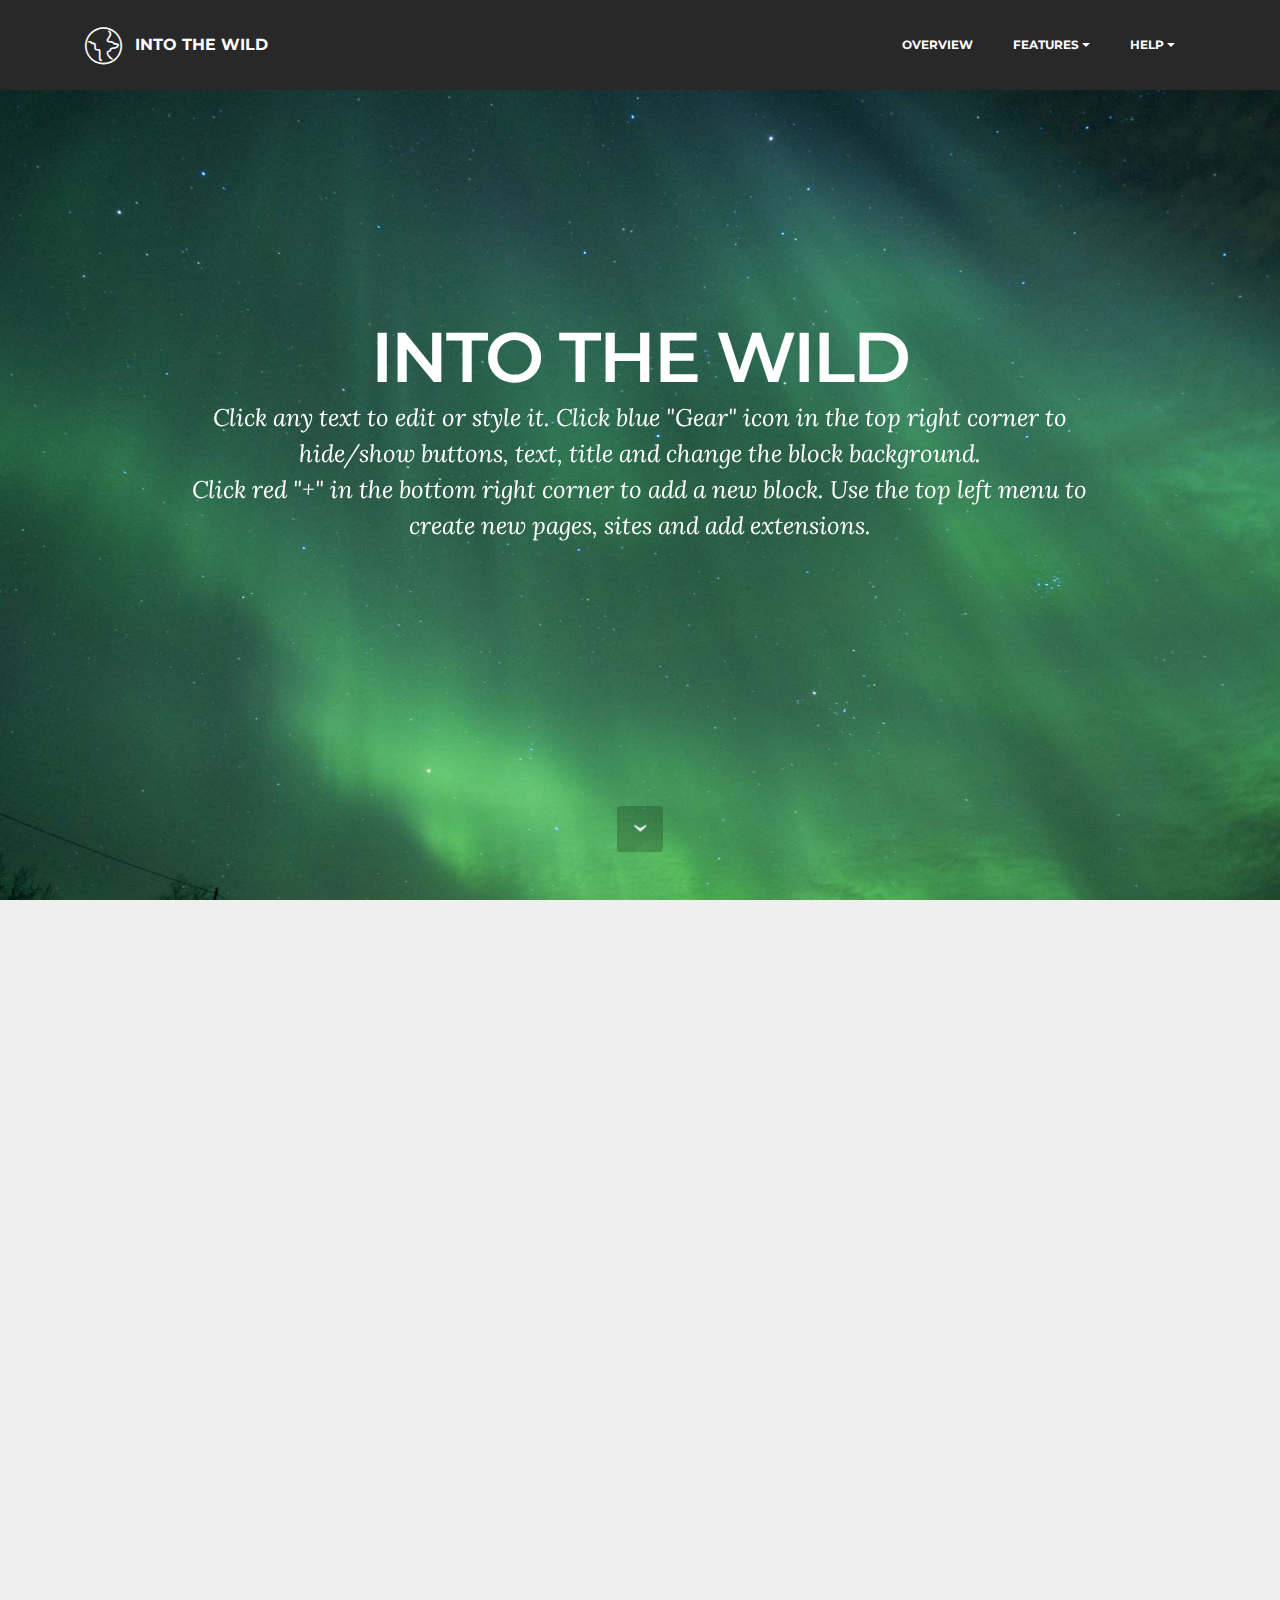
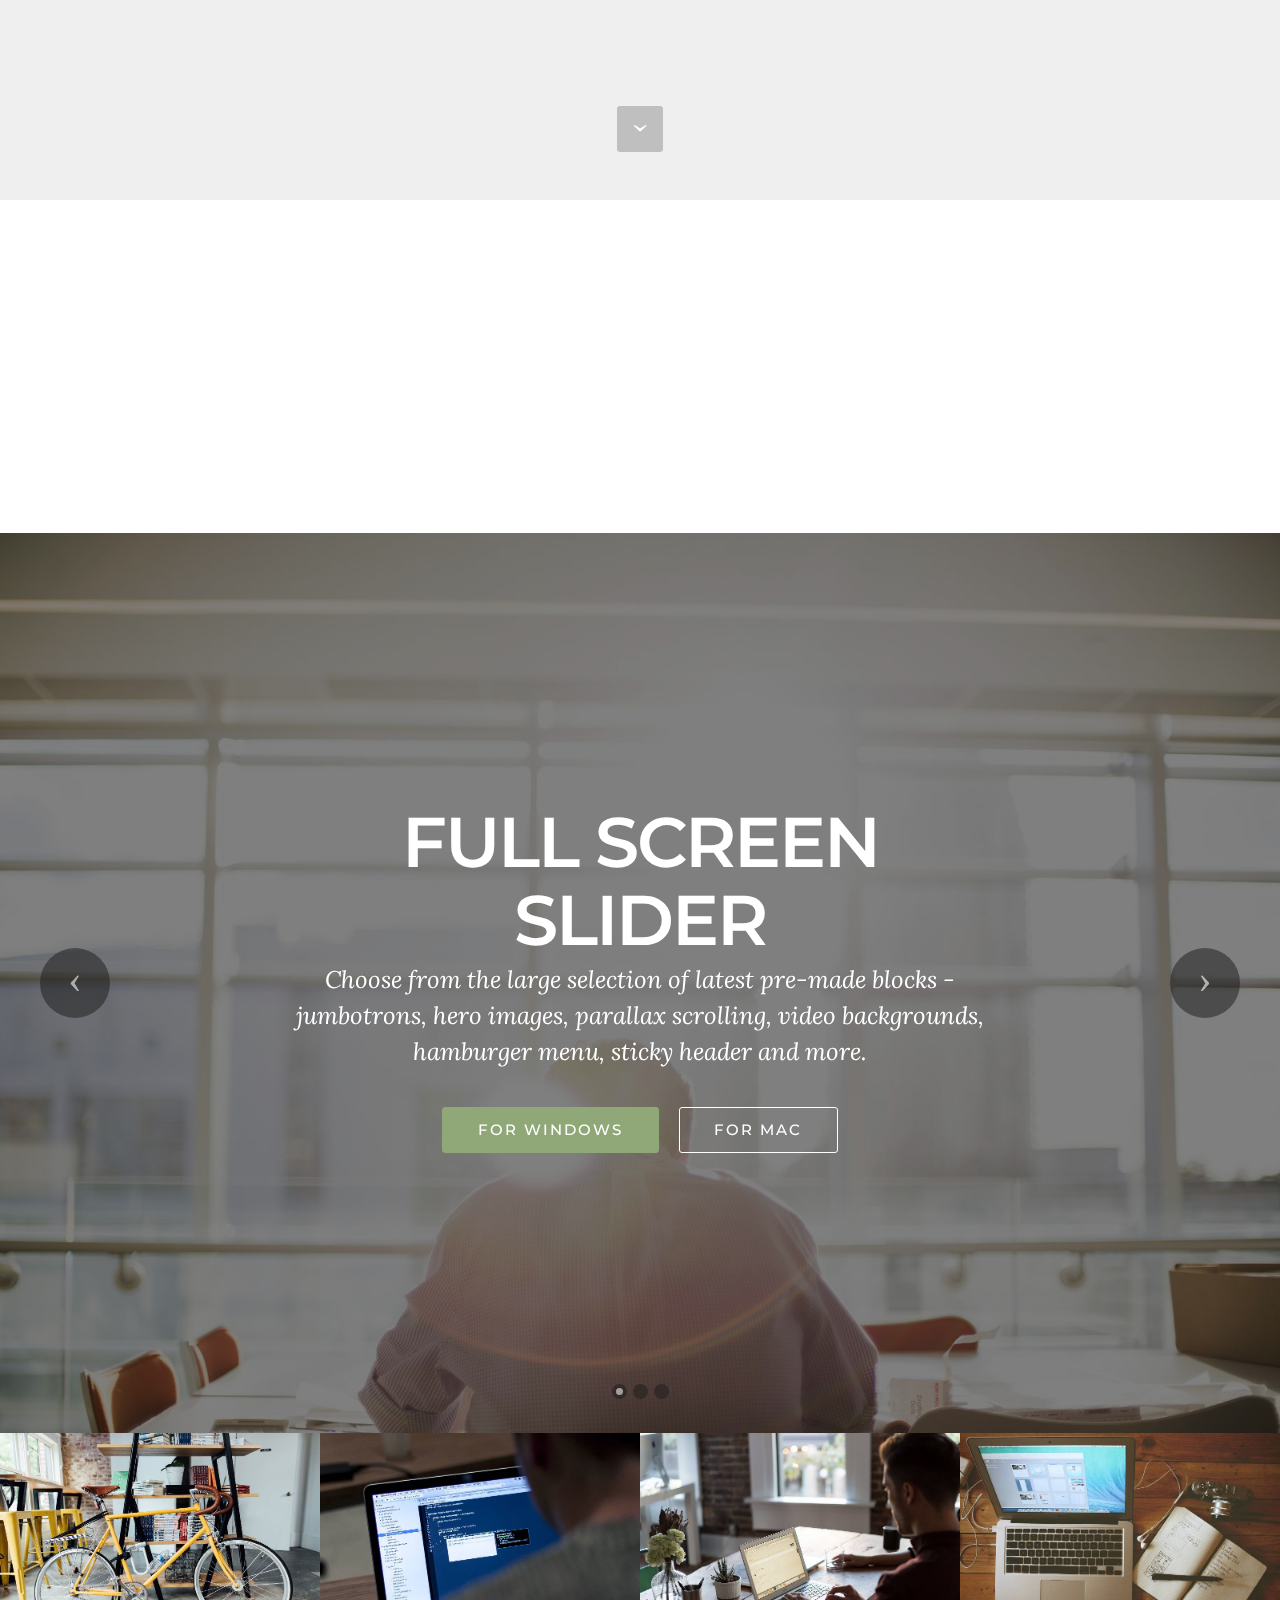
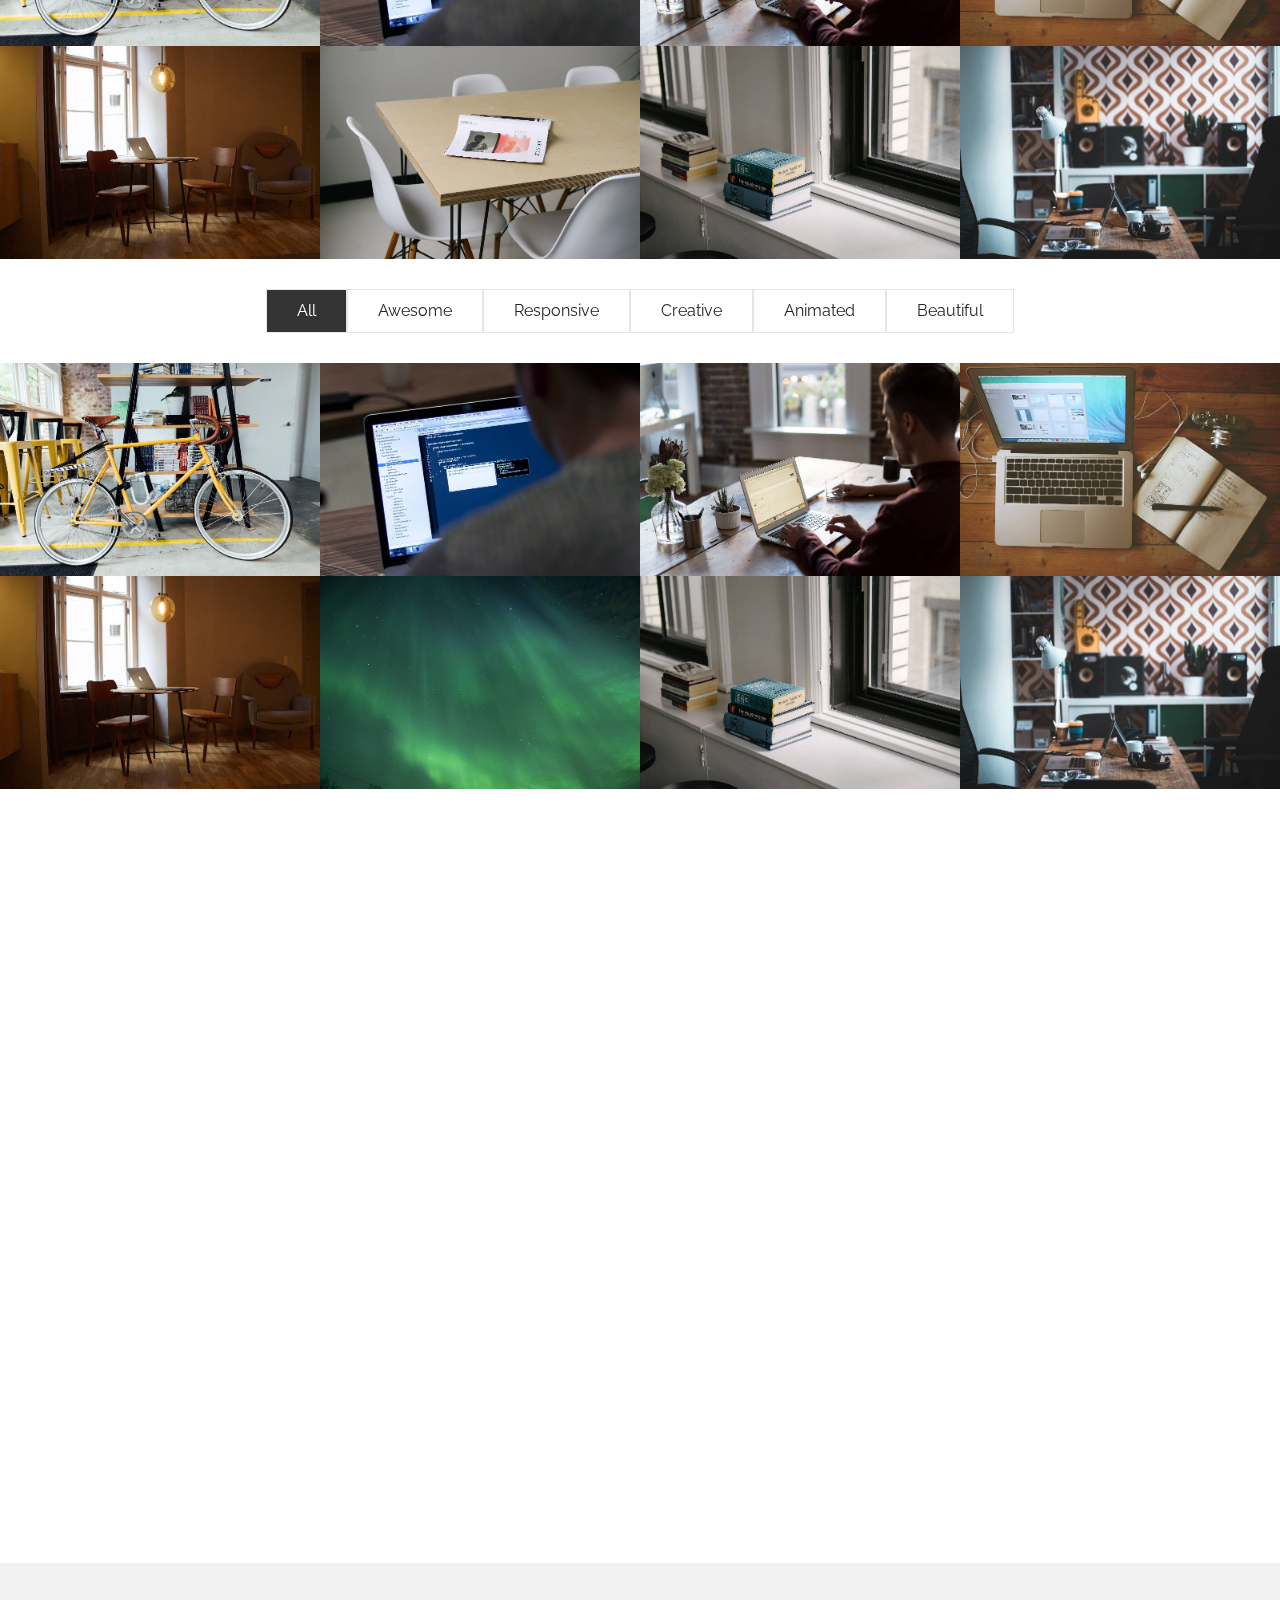
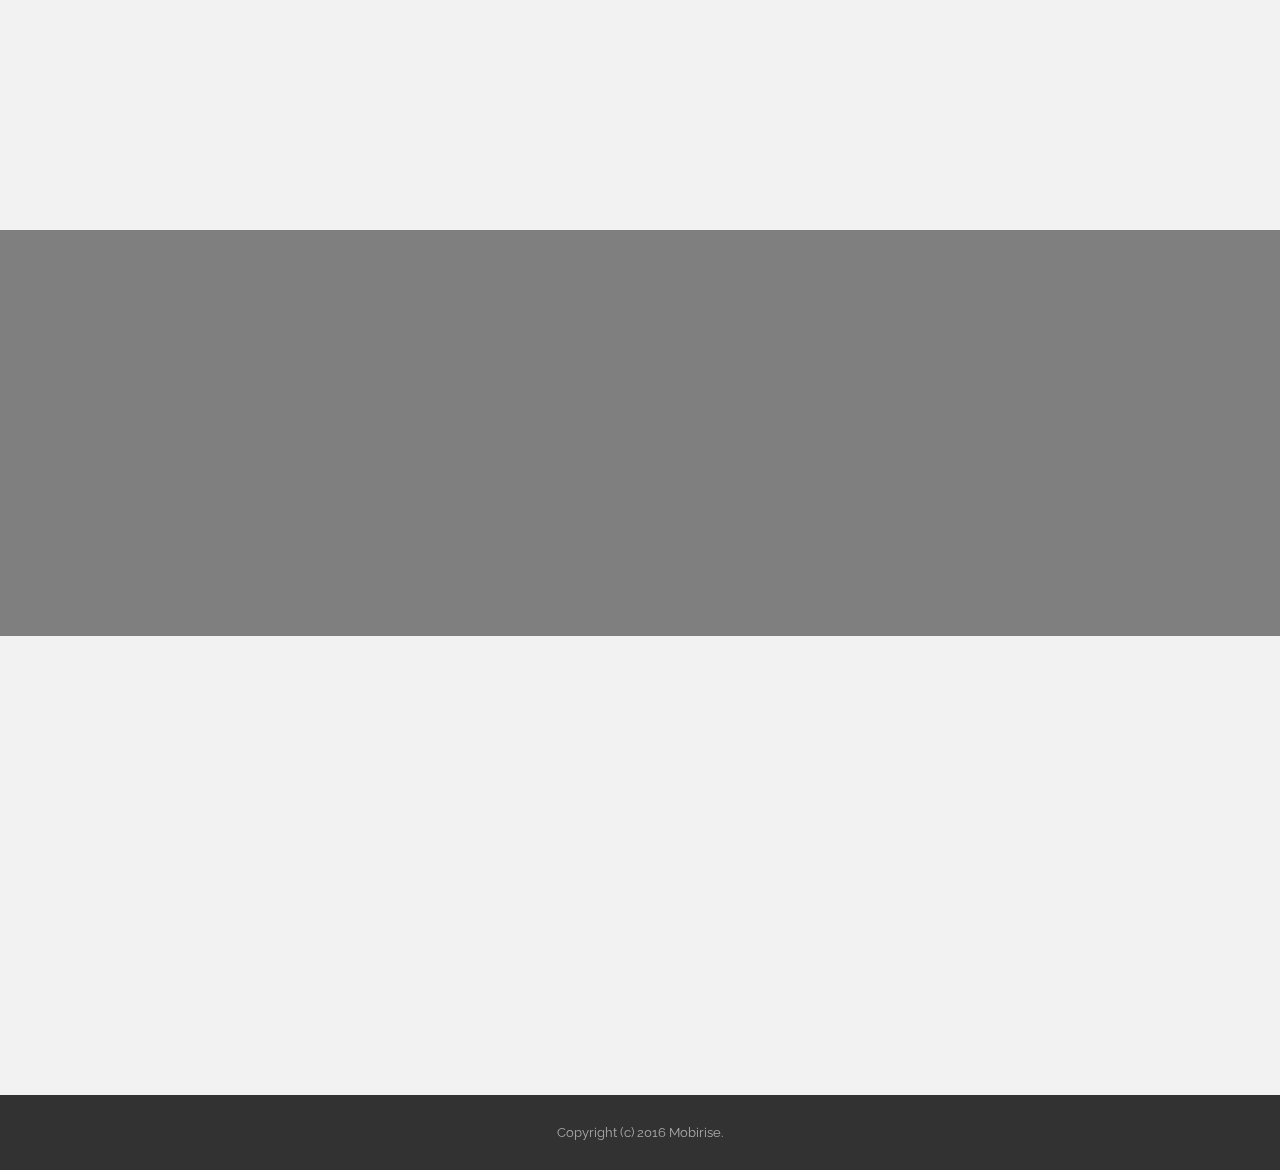
==== index.html @ 7957b19a "create github pages" ====
<!DOCTYPE html>
<html>
<head>
  <!-- Site made with Mobirise Website Builder v3.12.1, https://mobirise.com -->
  <meta charset="UTF-8">
  <meta http-equiv="X-UA-Compatible" content="IE=edge">
  <meta name="generator" content="Mobirise v3.12.1, mobirise.com">
  <meta name="viewport" content="width=device-width, initial-scale=1">
  <link rel="shortcut icon" href="assets/images/mbr-192x128.jpg" type="image/x-icon">
  <meta name="description" content="">
  
  <link rel="stylesheet" href="https://fonts.googleapis.com/css?family=Lora:400,700,400italic,700italic&amp;subset=latin">
  <link rel="stylesheet" href="https://fonts.googleapis.com/css?family=Montserrat:400,700">
  <link rel="stylesheet" href="https://fonts.googleapis.com/css?family=Raleway:100,100i,200,200i,300,300i,400,400i,500,500i,600,600i,700,700i,800,800i,900,900i">
  <link rel="stylesheet" href="assets/bootstrap-material-design-font/css/material.css">
  <link rel="stylesheet" href="assets/et-line-font-plugin/style.css">
  <link rel="stylesheet" href="assets/web/assets/mobirise-icons/mobirise-icons.css">
  <link rel="stylesheet" href="assets/tether/tether.min.css">
  <link rel="stylesheet" href="assets/bootstrap/css/bootstrap.min.css">
  <link rel="stylesheet" href="assets/dropdown/css/style.css">
  <link rel="stylesheet" href="assets/animate.css/animate.min.css">
  <link rel="stylesheet" href="assets/theme/css/style.css">
  <link rel="stylesheet" href="assets/mobirise-gallery/style.css">
  <link rel="stylesheet" href="assets/mobirise/css/mbr-additional.css" type="text/css">
  
  
  
</head>
<body>
<section id="menu-0">

    <nav class="navbar navbar-dropdown navbar-fixed-top">
        <div class="container">

            <div class="mbr-table">
                <div class="mbr-table-cell">

                    <div class="navbar-brand">
                        <a href="https://mobirise.com" class="mbri-globe mbr-iconfont mbr-iconfont-menu navbar-logo"></a>
                        <a class="navbar-caption" href="https://mobirise.com">INTO THE WILD</a>
                    </div>

                </div>
                <div class="mbr-table-cell">

                    <button class="navbar-toggler pull-xs-right hidden-md-up" type="button" data-toggle="collapse" data-target="#exCollapsingNavbar">
                        <div class="hamburger-icon"></div>
                    </button>

                    <ul class="nav-dropdown collapse pull-xs-right nav navbar-nav navbar-toggleable-sm" id="exCollapsingNavbar"><li class="nav-item"><a class="nav-link link" href="index.html#header1-4">OVERVIEW</a></li><li class="nav-item dropdown"><a class="nav-link link dropdown-toggle" data-toggle="dropdown-submenu" href="https://mobirise.com/" aria-expanded="false">FEATURES</a><div class="dropdown-menu"><a class="dropdown-item" href="https://mobirise.com/">Mobile friendly</a><a class="dropdown-item" href="https://mobirise.com/">Based on Bootstrap</a><div class="dropdown"><a class="dropdown-item dropdown-toggle" data-toggle="dropdown-submenu" href="https://mobirise.com/">Trendy blocks</a><div class="dropdown-menu dropdown-submenu"><a class="dropdown-item" href="https://mobirise.com/">Image/content slider</a><a class="dropdown-item" href="https://mobirise.com/">Contact forms</a><a class="dropdown-item" href="https://mobirise.com/">Image gallery</a><a class="dropdown-item" href="https://mobirise.com/">Mobile menu</a><a class="dropdown-item" href="https://mobirise.com/">Google maps</a><a class="dropdown-item" href="https://mobirise.com/">Social buttons</a><a class="dropdown-item" href="https://mobirise.com/">Google fonts</a><a class="dropdown-item" href="https://mobirise.com/">Video background</a></div></div><a class="dropdown-item" href="https://mobirise.com/">Host anywhere</a></div></li><li class="nav-item dropdown"><a class="nav-link link dropdown-toggle" data-toggle="dropdown-submenu" href="https://mobirise.com/" aria-expanded="false">HELP</a><div class="dropdown-menu"><a class="dropdown-item" href="http://forums.mobirise.com/">Forum</a><a class="dropdown-item" href="https://mobirise.com/">Tutorials</a><a class="dropdown-item" href="https://mobirise.com/">Contact us</a></div></li></ul>
                    <button hidden="" class="navbar-toggler navbar-close" type="button" data-toggle="collapse" data-target="#exCollapsingNavbar">
                        <div class="close-icon"></div>
                    </button>

                </div>
            </div>

        </div>
    </nav>

</section>

<section class="engine"><a rel="external" href="https://mobirise.com">https://mobirise.com/</a></section><section class="mbr-section mbr-section-hero mbr-section-full mbr-parallax-background mbr-section-with-arrow mbr-after-navbar" id="header1-4" style="background-image: url(assets/images/bdsc-2000x1328.jpg);">

    

    <div class="mbr-table-cell">

        <div class="container">
            <div class="row">
                <div class="mbr-section col-md-10 col-md-offset-1 text-xs-center">

                    <h1 class="mbr-section-title display-1">INTO THE WILD</h1>
                    <p class="mbr-section-lead lead">Click any text to edit or style it. Click blue "Gear" icon in the top right corner to hide/show buttons, text, title and change the block background. <br> Click red "+" in the bottom right corner to add a new block. Use the top left menu to create new pages, sites and add extensions.</p>
                    
                </div>
            </div>
        </div>
    </div>

    <div class="mbr-arrow mbr-arrow-floating" aria-hidden="true"><a href="#header5-9"><i class="mbr-arrow-icon"></i></a></div>

</section>

<section class="mbr-section mbr-section-hero mbr-section-full mbr-section-with-arrow" id="header5-9" style="background-color: rgb(239, 239, 239);">

    

    <div class="mbr-table-cell">

        <div class="container">
            <div class="row">
                <div class="mbr-section col-md-10">

                    <h1 class="mbr-section-title display-1">SOLID COLOR INTRO</h1>
                    <p class="mbr-section-lead lead">Full screen intro with color background.<br>Buttons, text and title are aligned to the left.</p>
                    <div class="mbr-section-btn"><a class="btn btn-lg btn-primary" href="https://mobirise.com">DOWNLOAD NOW</a></div>
                </div>
            </div>
        </div>
    </div>

    <div class="mbr-arrow mbr-arrow-floating" aria-hidden="true"><a href="#msg-box5-a"><i class="mbr-arrow-icon"></i></a></div>

</section>

<section class="mbr-section" id="msg-box5-a" style="background-color: rgb(255, 255, 255); padding-top: 0px; padding-bottom: 0px;">

    
    <div class="container">
        <div class="row">
            <div class="mbr-table-md-up">

              

              <div class="mbr-table-cell col-md-5 text-xs-center text-md-right content-size">
                  <h3 class="mbr-section-title display-2">SOLID COLOR INTRO WITH IMAGE</h3>
                  <div class="lead">

                    <p>Solid color intro with an image on the right side. Also this block has no paddings.</p>

                  </div>

                  <div><a class="btn btn-primary" href="https://mobirise.com">MORE</a></div>
              </div>


              


              <div class="mbr-table-cell mbr-left-padding-md-up mbr-valign-top col-md-7 image-size" style="width: 50%;">
                  <div class="mbr-figure"><img src="assets/images/desktop.jpg"></div>
              </div>

            </div>
        </div>
    </div>

</section>

<section class="mbr-slider mbr-section mbr-section__container carousel slide mbr-section-nopadding" data-ride="carousel" data-keyboard="false" data-wrap="true" data-pause="false" data-interval="5000" id="slider-b">
    <div>
        <div>
            <div>
                <ol class="carousel-indicators">
                    <li data-app-prevent-settings="" data-target="#slider-b" class="active" data-slide-to="0"></li><li data-app-prevent-settings="" data-target="#slider-b" data-slide-to="1"></li><li data-app-prevent-settings="" data-target="#slider-b" data-slide-to="2"></li>
                </ol>
                <div class="carousel-inner" role="listbox">
                    <div class="mbr-section mbr-section-hero carousel-item dark center mbr-section-full active" data-bg-video-slide="false" style="background-image: url(assets/images/man-back.jpg);">
                        <div class="mbr-table-cell">
                            <div class="mbr-overlay"></div>
                            <div class="container-slide container">
                                
                                <div class="row">
                                    <div class="col-md-8 col-md-offset-2 text-xs-center">
                                        <h2 class="mbr-section-title display-1">FULL SCREEN SLIDER</h2>
                                        <p class="mbr-section-lead lead">Choose from the large selection of latest pre-made blocks - jumbotrons, hero images, parallax scrolling, video backgrounds, hamburger menu, sticky header and more.</p>

                                        <div class="mbr-section-btn"><a class="btn btn-lg btn-success" href="https://mobirise.com">FOR WINDOWS</a> <a class="btn btn-lg btn-white btn-white-outline" href="https://mobirise.com">FOR MAC</a></div>
                                    </div>
                                </div>
                            </div>
                        </div>
                    </div><div class="mbr-section mbr-section-hero carousel-item dark center mbr-section-full" data-bg-video-slide="https://www.youtube.com/watch?v=uNCr7NdOJgw">
                        <div class="mbr-table-cell">
                            <div class="mbr-overlay"></div>
                            <div class="container-slide container">
                                
                                <div class="row">
                                    <div class="col-md-8 col-md-offset-1">
                                        <h2 class="mbr-section-title display-1">VIDEO SLIDE</h2>
                                        <p class="mbr-section-lead lead">Slide with youtube video background and color overlay. Title and text are aligned to the left.</p>

                                        
                                    </div>
                                </div>
                            </div>
                        </div>
                    </div><div class="mbr-section mbr-section-hero carousel-item dark center mbr-section-full" data-bg-video-slide="false" style="background-image: url(assets/images/sparklers.jpg);">
                        <div class="mbr-table-cell">
                            <div class="mbr-overlay"></div>
                            <div class="container-slide container">
                                
                                <div class="row">
                                    <div class="col-md-8 col-md-offset-3 text-xs-right">
                                        <h2 class="mbr-section-title display-1">IMAGE SLIDE</h2>
                                        <p class="mbr-section-lead lead">Choose from the large selection of latest pre-made blocks - jumbotrons, hero images, parallax scrolling, video backgrounds, hamburger menu, sticky header and more.</p>

                                        <div class="mbr-section-btn"><a class="btn btn-lg btn-info" href="https://mobirise.com">FOR WINDOWS</a> <a class="btn btn-lg btn-white btn-white-outline" href="https://mobirise.com">FOR MAC</a></div>
                                    </div>
                                </div>
                            </div>
                        </div>
                    </div>
                </div>

                <a data-app-prevent-settings="" class="left carousel-control" role="button" data-slide="prev" href="#slider-b">
                    <span class="icon-prev" aria-hidden="true"></span>
                    <span class="sr-only">Previous</span>
                </a>
                <a data-app-prevent-settings="" class="right carousel-control" role="button" data-slide="next" href="#slider-b">
                    <span class="icon-next" aria-hidden="true"></span>
                    <span class="sr-only">Next</span>
                </a>
            </div>
        </div>
    </div>
</section>

<section class="mbr-gallery mbr-section mbr-section-nopadding mbr-slider-carousel" id="gallery1-c" data-filter="false" style="background-color: rgb(255, 255, 255); padding-top: 0rem; padding-bottom: 0rem;">
    <!-- Filter -->
    

    <!-- Gallery -->
    <div class="mbr-gallery-row">
        <div class=" mbr-gallery-layout-default">
            <div>
                <div>
                    <div class="mbr-gallery-item mbr-gallery-item__mobirise3 mbr-gallery-item--p0" data-tags="Awesome" data-video-url="false">
                        <div href="#lb-gallery1-c" data-slide-to="0" data-toggle="modal">
                            
                            

                            <img alt="" src="assets/images/bike-small.jpg">
                            
                            <span class="icon-focus"></span>
                            
                        </div>
                    </div><div class="mbr-gallery-item mbr-gallery-item__mobirise3 mbr-gallery-item--p0" data-tags="Responsive" data-video-url="false">
                        <div href="#lb-gallery1-c" data-slide-to="1" data-toggle="modal">
                            
                            

                            <img alt="" src="assets/images/code-man-small.jpg">
                            
                            <span class="icon-focus"></span>
                            
                        </div>
                    </div><div class="mbr-gallery-item mbr-gallery-item__mobirise3 mbr-gallery-item--p0" data-tags="Creative" data-video-url="false">
                        <div href="#lb-gallery1-c" data-slide-to="2" data-toggle="modal">
                            
                            

                            <img alt="" src="assets/images/coworkers-small.jpg">
                            
                            <span class="icon-focus"></span>
                            
                        </div>
                    </div><div class="mbr-gallery-item mbr-gallery-item__mobirise3 mbr-gallery-item--p0" data-tags="Animated" data-video-url="false">
                        <div href="#lb-gallery1-c" data-slide-to="3" data-toggle="modal">
                            
                            

                            <img alt="" src="assets/images/desktop-small.jpg">
                            
                            <span class="icon-focus"></span>
                            
                        </div>
                    </div><div class="mbr-gallery-item mbr-gallery-item__mobirise3 mbr-gallery-item--p0" data-tags="Awesome" data-video-url="false">
                        <div href="#lb-gallery1-c" data-slide-to="4" data-toggle="modal">
                            
                            

                            <img alt="" src="assets/images/room-laptop-small.jpg">
                            
                            <span class="icon-focus"></span>
                            
                        </div>
                    </div><div class="mbr-gallery-item mbr-gallery-item__mobirise3 mbr-gallery-item--p0" data-tags="Beautiful" data-video-url="false">
                        <div href="#lb-gallery1-c" data-slide-to="5" data-toggle="modal">
                            
                            

                            <img alt="" src="assets/images/table-small.jpg">
                            
                            <span class="icon-focus"></span>
                            
                        </div>
                    </div><div class="mbr-gallery-item mbr-gallery-item__mobirise3 mbr-gallery-item--p0" data-tags="Responsive" data-video-url="false">
                        <div href="#lb-gallery1-c" data-slide-to="6" data-toggle="modal">
                            
                            

                            <img alt="" src="assets/images/windows-books-small.jpg">
                            
                            <span class="icon-focus"></span>
                            
                        </div>
                    </div><div class="mbr-gallery-item mbr-gallery-item__mobirise3 mbr-gallery-item--p0" data-tags="Animated" data-video-url="false">
                        <div href="#lb-gallery1-c" data-slide-to="7" data-toggle="modal">
                            
                            

                            <img alt="" src="assets/images/working-area-small.jpg">
                            
                            <span class="icon-focus"></span>
                            
                        </div>
                    </div>
                </div>
            </div>
            <div class="clearfix"></div>
        </div>
    </div>

    <!-- Lightbox -->
    <div data-app-prevent-settings="" class="mbr-slider modal fade carousel slide" tabindex="-1" data-keyboard="true" data-interval="false" id="lb-gallery1-c">
        <div class="modal-dialog">
            <div class="modal-content">
                <div class="modal-body">
                    <ol class="carousel-indicators">
                        <li data-app-prevent-settings="" data-target="#lb-gallery1-c" class=" active" data-slide-to="0"></li><li data-app-prevent-settings="" data-target="#lb-gallery1-c" data-slide-to="1"></li><li data-app-prevent-settings="" data-target="#lb-gallery1-c" data-slide-to="2"></li><li data-app-prevent-settings="" data-target="#lb-gallery1-c" data-slide-to="3"></li><li data-app-prevent-settings="" data-target="#lb-gallery1-c" data-slide-to="4"></li><li data-app-prevent-settings="" data-target="#lb-gallery1-c" data-slide-to="5"></li><li data-app-prevent-settings="" data-target="#lb-gallery1-c" data-slide-to="6"></li><li data-app-prevent-settings="" data-target="#lb-gallery1-c" data-slide-to="7"></li>
                    </ol>
                    <div class="carousel-inner">
                        <div class="carousel-item active">
                            <img alt="" src="assets/images/bike.jpg">
                        </div><div class="carousel-item">
                            <img alt="" src="assets/images/code-man.jpg">
                        </div><div class="carousel-item">
                            <img alt="" src="assets/images/coworkers.jpg">
                        </div><div class="carousel-item">
                            <img alt="" src="assets/images/desktop.jpg">
                        </div><div class="carousel-item">
                            <img alt="" src="assets/images/room-laptop.jpg">
                        </div><div class="carousel-item">
                            <img alt="" src="assets/images/table.jpg">
                        </div><div class="carousel-item">
                            <img alt="" src="assets/images/windows-books.jpg">
                        </div><div class="carousel-item">
                            <img alt="" src="assets/images/working-area.jpg">
                        </div>
                    </div>
                    <a class="left carousel-control" role="button" data-slide="prev" href="#lb-gallery1-c">
                        <span class="icon-prev" aria-hidden="true"></span>
                        <span class="sr-only">Previous</span>
                    </a>
                    <a class="right carousel-control" role="button" data-slide="next" href="#lb-gallery1-c">
                        <span class="icon-next" aria-hidden="true"></span>
                        <span class="sr-only">Next</span>
                    </a>

                    <a class="close" href="#" role="button" data-dismiss="modal">
                        <span aria-hidden="true">×</span>
                        <span class="sr-only">Close</span>
                    </a>
                </div>
            </div>
        </div>
    </div>
</section>

<section class="mbr-gallery mbr-section mbr-section-nopadding mbr-slider-carousel" id="gallery4-d" data-filter="true" style="padding-top: 0rem; padding-bottom: 0rem;">
    <!-- Filter -->
    <div class="mbr-gallery-filter container gallery-filter-active">
        <ul>
            <li class="mbr-gallery-filter-all active">All</li>
        </ul>
    </div>

    <!-- Gallery -->
    <div class="mbr-gallery-row">
        <div class=" mbr-gallery-layout-default">
            <div>
                <div>
                    <div class="mbr-gallery-item mbr-gallery-item__mobirise3 mbr-gallery-item--p0" data-tags="Awesome" data-video-url="false">
                        <div href="#lb-gallery4-d" data-slide-to="0" data-toggle="modal">
                            
                            

                            <img alt="" src="assets/images/bike-small.jpg">
                            
                            <span class="icon-focus"></span>
                            
                        </div>
                    </div><div class="mbr-gallery-item mbr-gallery-item__mobirise3 mbr-gallery-item--p0" data-tags="Responsive" data-video-url="false">
                        <div href="#lb-gallery4-d" data-slide-to="1" data-toggle="modal">
                            
                            

                            <img alt="" src="assets/images/code-man-small.jpg">
                            
                            <span class="icon-focus"></span>
                            
                        </div>
                    </div><div class="mbr-gallery-item mbr-gallery-item__mobirise3 mbr-gallery-item--p0" data-tags="Creative" data-video-url="false">
                        <div href="#lb-gallery4-d" data-slide-to="2" data-toggle="modal">
                            
                            

                            <img alt="" src="assets/images/coworkers-small.jpg">
                            
                            <span class="icon-focus"></span>
                            
                        </div>
                    </div><div class="mbr-gallery-item mbr-gallery-item__mobirise3 mbr-gallery-item--p0" data-tags="Animated" data-video-url="false">
                        <div href="#lb-gallery4-d" data-slide-to="3" data-toggle="modal">
                            
                            

                            <img alt="" src="assets/images/desktop-small.jpg">
                            
                            <span class="icon-focus"></span>
                            
                        </div>
                    </div><div class="mbr-gallery-item mbr-gallery-item__mobirise3 mbr-gallery-item--p0" data-tags="Awesome" data-video-url="false">
                        <div href="#lb-gallery4-d" data-slide-to="4" data-toggle="modal">
                            
                            

                            <img alt="" src="assets/images/room-laptop-small.jpg">
                            
                            <span class="icon-focus"></span>
                            
                        </div>
                    </div><div class="mbr-gallery-item mbr-gallery-item__mobirise3 mbr-gallery-item--p0" data-tags="Beautiful" data-video-url="false">
                        <div href="#lb-gallery4-d" data-slide-to="5" data-toggle="modal">
                            
                            

                            <img alt="" src="assets/images/bdsc-2000x1328-800x531.jpg">
                            
                            <span class="icon-focus"></span>
                            
                        </div>
                    </div><div class="mbr-gallery-item mbr-gallery-item__mobirise3 mbr-gallery-item--p0" data-tags="Responsive" data-video-url="false">
                        <div href="#lb-gallery4-d" data-slide-to="6" data-toggle="modal">
                            
                            

                            <img alt="" src="assets/images/windows-books-small.jpg">
                            
                            <span class="icon-focus"></span>
                            
                        </div>
                    </div><div class="mbr-gallery-item mbr-gallery-item__mobirise3 mbr-gallery-item--p0" data-tags="Animated" data-video-url="false">
                        <div href="#lb-gallery4-d" data-slide-to="7" data-toggle="modal">
                            
                            

                            <img alt="" src="assets/images/working-area-small.jpg">
                            
                            <span class="icon-focus"></span>
                            
                        </div>
                    </div>
                </div>
            </div>
            <div class="clearfix"></div>
        </div>
    </div>

    <!-- Lightbox -->
    <div data-app-prevent-settings="" class="mbr-slider modal fade carousel slide" tabindex="-1" data-keyboard="true" data-interval="false" id="lb-gallery4-d">
        <div class="modal-dialog">
            <div class="modal-content">
                <div class="modal-body">
                    <ol class="carousel-indicators">
                        <li data-app-prevent-settings="" data-target="#lb-gallery4-d" data-slide-to="0"></li><li data-app-prevent-settings="" data-target="#lb-gallery4-d" data-slide-to="1"></li><li data-app-prevent-settings="" data-target="#lb-gallery4-d" data-slide-to="2"></li><li data-app-prevent-settings="" data-target="#lb-gallery4-d" data-slide-to="3"></li><li data-app-prevent-settings="" data-target="#lb-gallery4-d" data-slide-to="4"></li><li data-app-prevent-settings="" data-target="#lb-gallery4-d" class=" active" data-slide-to="5"></li><li data-app-prevent-settings="" data-target="#lb-gallery4-d" data-slide-to="6"></li><li data-app-prevent-settings="" data-target="#lb-gallery4-d" data-slide-to="7"></li>
                    </ol>
                    <div class="carousel-inner">
                        <div class="carousel-item">
                            <img alt="" src="assets/images/bike.jpg">
                        </div><div class="carousel-item">
                            <img alt="" src="assets/images/code-man.jpg">
                        </div><div class="carousel-item">
                            <img alt="" src="assets/images/coworkers.jpg">
                        </div><div class="carousel-item">
                            <img alt="" src="assets/images/desktop.jpg">
                        </div><div class="carousel-item">
                            <img alt="" src="assets/images/room-laptop.jpg">
                        </div><div class="carousel-item active">
                            <img alt="" src="assets/images/bdsc-2000x1328.jpg">
                        </div><div class="carousel-item">
                            <img alt="" src="assets/images/windows-books.jpg">
                        </div><div class="carousel-item">
                            <img alt="" src="assets/images/working-area.jpg">
                        </div>
                    </div>
                    <a class="left carousel-control" role="button" data-slide="prev" href="#lb-gallery4-d">
                        <span class="icon-prev" aria-hidden="true"></span>
                        <span class="sr-only">Previous</span>
                    </a>
                    <a class="right carousel-control" role="button" data-slide="next" href="#lb-gallery4-d">
                        <span class="icon-next" aria-hidden="true"></span>
                        <span class="sr-only">Next</span>
                    </a>

                    <a class="close" href="#" role="button" data-dismiss="modal">
                        <span aria-hidden="true">×</span>
                        <span class="sr-only">Close</span>
                    </a>
                </div>
            </div>
        </div>
    </div>
</section>

<section class="mbr-cards mbr-section mbr-section-nopadding" id="features3-e" style="background-color: rgb(255, 255, 255);">

    

    <div class="mbr-cards-row row">
        <div class="mbr-cards-col col-xs-12 col-lg-3" style="padding-top: 80px; padding-bottom: 80px;">
            <div class="container">
              <div class="card cart-block">
                  <div class="card-img"><img src="assets/images/table.jpg" class="card-img-top"></div>
                  <div class="card-block">
                    <h4 class="card-title">Bootstrap 4</h4>
                    <h5 class="card-subtitle">Bootstrap 4 has been noted</h5>
                    <p class="card-text">Bootstrap 4 has been noted as one of the most reliable and proven frameworks and Mobirise has been equipped to develop websites using this framework.</p>
                    <div class="card-btn"><a href="https://mobirise.com" class="btn btn-primary">MORE</a></div>
                    </div>
                </div>
            </div>
        </div>
        <div class="mbr-cards-col col-xs-12 col-lg-3" style="padding-top: 80px; padding-bottom: 80px;">
            <div class="container">
                <div class="card cart-block">
                    <div class="card-img"><a href="http://pan.baidu.com/s/1kV62d0N"><img src="assets/images/desktop1.jpg" class="card-img-top"></a></div>
                    <div class="card-block">
                        <h4 class="card-title">Responsive</h4>
                        <h5 class="card-subtitle">One of Bootstrap 4's big points</h5>
                        <p class="card-text">One of Bootstrap 4's big points is responsiveness and Mobirise makes effective use of this by generating highly responsive website for you.</p>
                        <div class="card-btn"><a href="https://mobirise.com" class="btn btn-primary">MORE</a></div>
                    </div>
                </div>
            </div>
        </div>
        <div class="mbr-cards-col col-xs-12 col-lg-3" style="padding-top: 80px; padding-bottom: 80px;">
            <div class="container">
                <div class="card cart-block">
                    <div class="card-img"><img src="assets/images/coworkers.jpg" class="card-img-top"></div>
                    <div class="card-block">
                        <h4 class="card-title">Web Fonts</h4>
                        <h5 class="card-subtitle">Google has a highly exhaustive list of fonts</h5>
                        <p class="card-text">Google has a highly exhaustive list of fonts compiled into its web font platform and Mobirise makes it easy for you to use them on your website easily and freely.</p>
                        <div class="card-btn"><a href="https://mobirise.com" class="btn btn-primary">MORE</a></div>
                    </div>
                </div>
            </div>
        </div>
        <div class="mbr-cards-col col-xs-12 col-lg-3" style="padding-top: 80px; padding-bottom: 80px;">
            <div class="container">
                <div class="card cart-block">
                    <div class="card-img"><img src="assets/images/code-man.jpg" class="card-img-top"></div>
                    <div class="card-block">
                        <h4 class="card-title">Unlimited Sites</h4>
                        <h5 class="card-subtitle">Mobirise gives you the freedom to develop</h5>
                        <p class="card-text">Mobirise gives you the freedom to develop as many websites as you like given the fact that it is a desktop app.</p>
                        <div class="card-btn"><a href="https://mobirise.com" class="btn btn-primary">MORE</a></div>
                    </div>
                </div>
            </div>
        </div>
        
        
    </div>
</section>

<section class="mbr-section mbr-section__container article" id="header3-g" style="background-color: rgb(255, 255, 255); padding-top: 20px; padding-bottom: 20px;">
    <div class="container">
        <div class="row">
            <div class="col-xs-12">
                <h3 class="mbr-section-title display-2">Title with Solid Background Color</h3>
                <small class="mbr-section-subtitle">By John Smith posted July 20, 2016</small>
            </div>
        </div>
    </div>
</section>

<section class="mbr-info mbr-info-extra mbr-section mbr-section-md-padding" id="msg-box1-h" style="background-color: rgb(242, 242, 242); padding-top: 90px; padding-bottom: 90px;">

    
    <div class="container">
        <div class="row">


            


            <div class="mbr-table-md-up">
                <div class="mbr-table-cell mbr-right-padding-md-up col-md-8 text-xs-center text-md-left">
                    <h2 class="mbr-info-subtitle mbr-section-subtitle">Create awesome mobile-friendly websites. No coding and free.</h2>
                    <h3 class="mbr-info-title mbr-section-title display-2">PRE MADE BLOCKS</h3>
                </div>

                <div class="mbr-table-cell col-md-4">
                    <div class="text-xs-center"><a class="btn btn-primary" href="https://mobirise.com">SEE LIVE DEMO</a></div>
                </div>
            </div>


        </div>
    </div>
</section>

<section class="mbr-section mbr-parallax-background" id="content5-i" style="background-image: url(assets/images/desert2.jpg); padding-top: 120px; padding-bottom: 120px;">

    <div class="mbr-overlay" style="opacity: 0.5; background-color: rgb(0, 0, 0);">
    </div>

    <div class="container">
        <h3 class="mbr-section-title display-2">BACKGROUND IMAGE</h3>
        <div class="lead"><p>Background image with solid color overlay and parallax effect. Develop fully responsive, mobile-ready websites that look amazing on any devices and browsers. Preview how your website will appear on phones, tablets and desktops directly in the visual editor.</p></div>
    </div>

</section>

<section class="mbr-section article" id="msg-box3-j" style="background-color: rgb(242, 242, 242); padding-top: 120px; padding-bottom: 120px;">

    
    <div class="container">
        <div class="row">
            <div class="col-md-8 col-md-offset-2 text-xs-center">
                <h3 class="mbr-section-title display-2">MODERN STYLES</h3>
                <div class="lead"><p>Mobirise has provided for website developers a growing library of modern blocks which can be used either partially or in full for every website developed through the builder.</p></div>
                <div><a class="btn btn-secondary" href="https://mobirise.com">SEE ALL TEMPLATES</a></div>
            </div>
        </div>
    </div>

</section>

<footer class="mbr-small-footer mbr-section mbr-section-nopadding" id="footer1-k" style="background-color: rgb(50, 50, 50); padding-top: 1.75rem; padding-bottom: 1.75rem;">
    
    <div class="container">
        <p class="text-xs-center">Copyright (c) 2016 Mobirise.</p>
    </div>
</footer>


  <script src="assets/web/assets/jquery/jquery.min.js"></script>
  <script src="assets/tether/tether.min.js"></script>
  <script src="assets/bootstrap/js/bootstrap.min.js"></script>
  <script src="assets/smooth-scroll/smooth-scroll.js"></script>
  <script src="assets/dropdown/js/script.min.js"></script>
  <script src="assets/touch-swipe/jquery.touch-swipe.min.js"></script>
  <script src="assets/viewport-checker/jquery.viewportchecker.js"></script>
  <script src="assets/jarallax/jarallax.js"></script>
  <script src="assets/bootstrap-carousel-swipe/bootstrap-carousel-swipe.js"></script>
  <script src="assets/jquery-mb-ytplayer/jquery.mb.ytplayer.min.js"></script>
  <script src="assets/masonry/masonry.pkgd.min.js"></script>
  <script src="assets/imagesloaded/imagesloaded.pkgd.min.js"></script>
  <script src="assets/theme/js/script.js"></script>
  <script src="assets/mobirise-slider-video/script.js"></script>
  <script src="assets/mobirise-gallery/player.min.js"></script>
  <script src="assets/mobirise-gallery/script.js"></script>
  
  
  <input name="animation" type="hidden">
  </body>
</html>
---- assets/bootstrap-material-design-font/css/material.css ----
@font-face {
  font-family: 'Material-Design-Icons';
  src: url('../fonts/Material-Design-Icons.eot?3ocs8m');
  src: url('../fonts/Material-Design-Icons.eot?#iefix3ocs8m') format('embedded-opentype'), url('../fonts/Material-Design-Icons.woff?3ocs8m') format('woff'), url('../fonts/Material-Design-Icons.ttf?3ocs8m') format('truetype'), url('../fonts/Material-Design-Icons.svg?3ocs8m#Material-Design-Icons') format('svg');
  font-weight: normal;
  font-style: normal;
}
[class^="mdi-"],
[class*="mdi-"] {
  speak: none;
  display: inline-block;
  font-style: normal;
  font-variant:normal;
  font-weight:normal;
  /*font-size:24px;*/
  line-height:1;
  font-family:'Material-Design-Icons' !important;
  text-rendering: auto;
  
  -webkit-font-smoothing: antialiased;
  -moz-osx-font-smoothing: grayscale;
  -webkit-transform: translate(0, 0);
      -ms-transform: translate(0, 0);
          transform: translate(0, 0);
}
[class^="mdi-"]:before,
[class*="mdi-"]:before {
  display: inline-block;
  speak: none;
  text-decoration: inherit;
}
[class^="mdi-"].pull-left,
[class*="mdi-"].pull-left {
  margin-right: .3em;
}
[class^="mdi-"].pull-right,
[class*="mdi-"].pull-right {
  margin-left: .3em;
}
[class^="mdi-"].mdi-lg:before,
[class*="mdi-"].mdi-lg:before,
[class^="mdi-"].mdi-lg:after,
[class*="mdi-"].mdi-lg:after {
  font-size: 1.33333333em;
  line-height: 0.75em;
  vertical-align: -15%;
}
[class^="mdi-"].mdi-2x:before,
[class*="mdi-"].mdi-2x:before,
[class^="mdi-"].mdi-2x:after,
[class*="mdi-"].mdi-2x:after {
  font-size: 2em;
}
[class^="mdi-"].mdi-3x:before,
[class*="mdi-"].mdi-3x:before,
[class^="mdi-"].mdi-3x:after,
[class*="mdi-"].mdi-3x:after {
  font-size: 3em;
}
[class^="mdi-"].mdi-4x:before,
[class*="mdi-"].mdi-4x:before,
[class^="mdi-"].mdi-4x:after,
[class*="mdi-"].mdi-4x:after {
  font-size: 4em;
}
[class^="mdi-"].mdi-5x:before,
[class*="mdi-"].mdi-5x:before,
[class^="mdi-"].mdi-5x:after,
[class*="mdi-"].mdi-5x:after {
  font-size: 5em;
}
[class^="mdi-device-signal-cellular-"]:after,
[class^="mdi-device-battery-"]:after,
[class^="mdi-device-battery-charging-"]:after,
[class^="mdi-device-signal-cellular-connected-no-internet-"]:after,
[class^="mdi-device-signal-wifi-"]:after,
[class^="mdi-device-signal-wifi-statusbar-not-connected"]:after,
.mdi-device-network-wifi:after {
  opacity: .3;
  position: absolute;
  left: 0;
  top: 0;
  z-index: 1;
  display: inline-block;
  speak: none;
  text-decoration: inherit;
}
[class^="mdi-device-signal-cellular-"]:after {
  content: "\e758";
}
[class^="mdi-device-battery-"]:after {
  content: "\e735";
}
[class^="mdi-device-battery-charging-"]:after {
  content: "\e733";
}
[class^="mdi-device-signal-cellular-connected-no-internet-"]:after {
  content: "\e75d";
}
[class^="mdi-device-signal-wifi-"]:after,
.mdi-device-network-wifi:after {
  content: "\e765";
}
[class^="mdi-device-signal-wifi-statusbasr-not-connected"]:after {
  content: "\e8f7";
}
.mdi-device-signal-cellular-off:after,
.mdi-device-signal-cellular-null:after,
.mdi-device-signal-cellular-no-sim:after,
.mdi-device-signal-wifi-off:after,
.mdi-device-signal-wifi-4-bar:after,
.mdi-device-signal-cellular-4-bar:after,
.mdi-device-battery-alert:after,
.mdi-device-signal-cellular-connected-no-internet-4-bar:after,
.mdi-device-battery-std:after,
.mdi-device-battery-full .mdi-device-battery-unknown:after {
  content: "";
}
.mdi-fw {
  width: 1.28571429em;
  text-align: center;
}
.mdi-ul {
  padding-left: 0;
  margin-left: 2.14285714em;
  list-style-type: none;
}
.mdi-ul > li {
  position: relative;
}
.mdi-li {
  position: absolute;
  left: -2.14285714em;
  width: 2.14285714em;
  top: 0.14285714em;
  text-align: center;
}
.mdi-li.mdi-lg {
  left: -1.85714286em;
}
.mdi-border {
  padding: .2em .25em .15em;
  border: solid 0.08em #eeeeee;
  border-radius: .1em;
}
.mdi-spin {
  -webkit-animation: mdi-spin 2s infinite linear;
  animation: mdi-spin 2s infinite linear;
  -webkit-transform-origin: 50% 50%;
  -ms-transform-origin: 50% 50%;
      transform-origin: 50% 50%;
}
.mdi-pulse {
  -webkit-animation: mdi-spin 1s steps(8) infinite;
  animation: mdi-spin 1s steps(8) infinite;
  -webkit-transform-origin: 50% 50%;
  -ms-transform-origin: 50% 50%;
      transform-origin: 50% 50%;
}
@-webkit-keyframes mdi-spin {
  0% {
    -webkit-transform: rotate(0deg);
    transform: rotate(0deg);
  }
  100% {
    -webkit-transform: rotate(359deg);
    transform: rotate(359deg);
  }
}
@keyframes mdi-spin {
  0% {
    -webkit-transform: rotate(0deg);
    transform: rotate(0deg);
  }
  100% {
    -webkit-transform: rotate(359deg);
    transform: rotate(359deg);
  }
}
.mdi-rotate-90 {
  filter: progid:DXImageTransform.Microsoft.BasicImage(rotation=1);
  -webkit-transform: rotate(90deg);
  -ms-transform: rotate(90deg);
  transform: rotate(90deg);
}
.mdi-rotate-180 {
  filter: progid:DXImageTransform.Microsoft.BasicImage(rotation=2);
  -webkit-transform: rotate(180deg);
  -ms-transform: rotate(180deg);
  transform: rotate(180deg);
}
.mdi-rotate-270 {
  filter: progid:DXImageTransform.Microsoft.BasicImage(rotation=3);
  -webkit-transform: rotate(270deg);
  -ms-transform: rotate(270deg);
  transform: rotate(270deg);
}
.mdi-flip-horizontal {
  filter: progid:DXImageTransform.Microsoft.BasicImage(rotation=0, mirror=1);
  -webkit-transform: scale(-1, 1);
  -ms-transform: scale(-1, 1);
  transform: scale(-1, 1);
}
.mdi-flip-vertical {
  filter: progid:DXImageTransform.Microsoft.BasicImage(rotation=2, mirror=1);
  -webkit-transform: scale(1, -1);
  -ms-transform: scale(1, -1);
  transform: scale(1, -1);
}
:root .mdi-rotate-90,
:root .mdi-rotate-180,
:root .mdi-rotate-270,
:root .mdi-flip-horizontal,
:root .mdi-flip-vertical {
  -webkit-filter: none;
          filter: none;
}
.mdi-stack {
  position: relative;
  display: inline-block;
  width: 2em;
  height: 2em;
  line-height: 2em;
  vertical-align: middle;
}
.mdi-stack-1x,
.mdi-stack-2x {
  position: absolute;
  left: 0;
  width: 100%;
  text-align: center;
}
.mdi-stack-1x {
  line-height: inherit;
}
.mdi-stack-2x {
  font-size: 2em;
}
.mdi-inverse {
  color: #ffffff;
}
/* Start Icons */
.mdi-action-3d-rotation:before {
  content: "\e600";
}
.mdi-action-accessibility:before {
  content: "\e601";
}
.mdi-action-account-balance-wallet:before {
  content: "\e602";
}
.mdi-action-account-balance:before {
  content: "\e603";
}
.mdi-action-account-box:before {
  content: "\e604";
}
.mdi-action-account-child:before {
  content: "\e605";
}
.mdi-action-account-circle:before {
  content: "\e606";
}
.mdi-action-add-shopping-cart:before {
  content: "\e607";
}
.mdi-action-alarm-add:before {
  content: "\e608";
}
.mdi-action-alarm-off:before {
  content: "\e609";
}
.mdi-action-alarm-on:before {
  content: "\e60a";
}
.mdi-action-alarm:before {
  content: "\e60b";
}
.mdi-action-android:before {
  content: "\e60c";
}
.mdi-action-announcement:before {
  content: "\e60d";
}
.mdi-action-aspect-ratio:before {
  content: "\e60e";
}
.mdi-action-assessment:before {
  content: "\e60f";
}
.mdi-action-assignment-ind:before {
  content: "\e610";
}
.mdi-action-assignment-late:before {
  content: "\e611";
}
.mdi-action-assignment-return:before {
  content: "\e612";
}
.mdi-action-assignment-returned:before {
  content: "\e613";
}
.mdi-action-assignment-turned-in:before {
  content: "\e614";
}
.mdi-action-assignment:before {
  content: "\e615";
}
.mdi-action-autorenew:before {
  content: "\e616";
}
.mdi-action-backup:before {
  content: "\e617";
}
.mdi-action-book:before {
  content: "\e618";
}
.mdi-action-bookmark-outline:before {
  content: "\e619";
}
.mdi-action-bookmark:before {
  content: "\e61a";
}
.mdi-action-bug-report:before {
  content: "\e61b";
}
.mdi-action-cached:before {
  content: "\e61c";
}
.mdi-action-check-circle:before {
  content: "\e61d";
}
.mdi-action-class:before {
  content: "\e61e";
}
.mdi-action-credit-card:before {
  content: "\e61f";
}
.mdi-action-dashboard:before {
  content: "\e620";
}
.mdi-action-delete:before {
  content: "\e621";
}
.mdi-action-description:before {
  content: "\e622";
}
.mdi-action-dns:before {
  content: "\e623";
}
.mdi-action-done-all:before {
  content: "\e624";
}
.mdi-action-done:before {
  content: "\e625";
}
.mdi-action-event:before {
  content: "\e626";
}
.mdi-action-exit-to-app:before {
  content: "\e627";
}
.mdi-action-explore:before {
  content: "\e628";
}
.mdi-action-extension:before {
  content: "\e629";
}
.mdi-action-face-unlock:before {
  content: "\e62a";
}
.mdi-action-favorite-outline:before {
  content: "\e62b";
}
.mdi-action-favorite:before {
  content: "\e62c";
}
.mdi-action-find-in-page:before {
  content: "\e62d";
}
.mdi-action-find-replace:before {
  content: "\e62e";
}
.mdi-action-flip-to-back:before {
  content: "\e62f";
}
.mdi-action-flip-to-front:before {
  content: "\e630";
}
.mdi-action-get-app:before {
  content: "\e631";
}
.mdi-action-grade:before {
  content: "\e632";
}
.mdi-action-group-work:before {
  content: "\e633";
}
.mdi-action-help:before {
  content: "\e634";
}
.mdi-action-highlight-remove:before {
  content: "\e635";
}
.mdi-action-history:before {
  content: "\e636";
}
.mdi-action-home:before {
  content: "\e637";
}
.mdi-action-https:before {
  content: "\e638";
}
.mdi-action-info-outline:before {
  content: "\e639";
}
.mdi-action-info:before {
  content: "\e63a";
}
.mdi-action-input:before {
  content: "\e63b";
}
.mdi-action-invert-colors:before {
  content: "\e63c";
}
.mdi-action-label-outline:before {
  content: "\e63d";
}
.mdi-action-label:before {
  content: "\e63e";
}
.mdi-action-language:before {
  content: "\e63f";
}
.mdi-action-launch:before {
  content: "\e640";
}
.mdi-action-list:before {
  content: "\e641";
}
.mdi-action-lock-open:before {
  content: "\e642";
}
.mdi-action-lock-outline:before {
  content: "\e643";
}
.mdi-action-lock:before {
  content: "\e644";
}
.mdi-action-loyalty:before {
  content: "\e645";
}
.mdi-action-markunread-mailbox:before {
  content: "\e646";
}
.mdi-action-note-add:before {
  content: "\e647";
}
.mdi-action-open-in-browser:before {
  content: "\e648";
}
.mdi-action-open-in-new:before {
  content: "\e649";
}
.mdi-action-open-with:before {
  content: "\e64a";
}
.mdi-action-pageview:before {
  content: "\e64b";
}
.mdi-action-payment:before {
  content: "\e64c";
}
.mdi-action-perm-camera-mic:before {
  content: "\e64d";
}
.mdi-action-perm-contact-cal:before {
  content: "\e64e";
}
.mdi-action-perm-data-setting:before {
  content: "\e64f";
}
.mdi-action-perm-device-info:before {
  content: "\e650";
}
.mdi-action-perm-identity:before {
  content: "\e651";
}
.mdi-action-perm-media:before {
  content: "\e652";
}
.mdi-action-perm-phone-msg:before {
  content: "\e653";
}
.mdi-action-perm-scan-wifi:before {
  content: "\e654";
}
.mdi-action-picture-in-picture:before {
  content: "\e655";
}
.mdi-action-polymer:before {
  content: "\e656";
}
.mdi-action-print:before {
  content: "\e657";
}
.mdi-action-query-builder:before {
  content: "\e658";
}
.mdi-action-question-answer:before {
  content: "\e659";
}
.mdi-action-receipt:before {
  content: "\e65a";
}
.mdi-action-redeem:before {
  content: "\e65b";
}
.mdi-action-reorder:before {
  content: "\e65c";
}
.mdi-action-report-problem:before {
  content: "\e65d";
}
.mdi-action-restore:before {
  content: "\e65e";
}
.mdi-action-room:before {
  content: "\e65f";
}
.mdi-action-schedule:before {
  content: "\e660";
}
.mdi-action-search:before {
  content: "\e661";
}
.mdi-action-settings-applications:before {
  content: "\e662";
}
.mdi-action-settings-backup-restore:before {
  content: "\e663";
}
.mdi-action-settings-bluetooth:before {
  content: "\e664";
}
.mdi-action-settings-cell:before {
  content: "\e665";
}
.mdi-action-settings-display:before {
  content: "\e666";
}
.mdi-action-settings-ethernet:before {
  content: "\e667";
}
.mdi-action-settings-input-antenna:before {
  content: "\e668";
}
.mdi-action-settings-input-component:before {
  content: "\e669";
}
.mdi-action-settings-input-composite:before {
  content: "\e66a";
}
.mdi-action-settings-input-hdmi:before {
  content: "\e66b";
}
.mdi-action-settings-input-svideo:before {
  content: "\e66c";
}
.mdi-action-settings-overscan:before {
  content: "\e66d";
}
.mdi-action-settings-phone:before {
  content: "\e66e";
}
.mdi-action-settings-power:before {
  content: "\e66f";
}
.mdi-action-settings-remote:before {
  content: "\e670";
}
.mdi-action-settings-voice:before {
  content: "\e671";
}
.mdi-action-settings:before {
  content: "\e672";
}
.mdi-action-shop-two:before {
  content: "\e673";
}
.mdi-action-shop:before {
  content: "\e674";
}
.mdi-action-shopping-basket:before {
  content: "\e675";
}
.mdi-action-shopping-cart:before {
  content: "\e676";
}
.mdi-action-speaker-notes:before {
  content: "\e677";
}
.mdi-action-spellcheck:before {
  content: "\e678";
}
.mdi-action-star-rate:before {
  content: "\e679";
}
.mdi-action-stars:before {
  content: "\e67a";
}
.mdi-action-store:before {
  content: "\e67b";
}
.mdi-action-subject:before {
  content: "\e67c";
}
.mdi-action-supervisor-account:before {
  content: "\e67d";
}
.mdi-action-swap-horiz:before {
  content: "\e67e";
}
.mdi-action-swap-vert-circle:before {
  content: "\e67f";
}
.mdi-action-swap-vert:before {
  content: "\e680";
}
.mdi-action-system-update-tv:before {
  content: "\e681";
}
.mdi-action-tab-unselected:before {
  content: "\e682";
}
.mdi-action-tab:before {
  content: "\e683";
}
.mdi-action-theaters:before {
  content: "\e684";
}
.mdi-action-thumb-down:before {
  content: "\e685";
}
.mdi-action-thumb-up:before {
  content: "\e686";
}
.mdi-action-thumbs-up-down:before {
  content: "\e687";
}
.mdi-action-toc:before {
  content: "\e688";
}
.mdi-action-today:before {
  content: "\e689";
}
.mdi-action-track-changes:before {
  content: "\e68a";
}
.mdi-action-translate:before {
  content: "\e68b";
}
.mdi-action-trending-down:before {
  content: "\e68c";
}
.mdi-action-trending-neutral:before {
  content: "\e68d";
}
.mdi-action-trending-up:before {
  content: "\e68e";
}
.mdi-action-turned-in-not:before {
  content: "\e68f";
}
.mdi-action-turned-in:before {
  content: "\e690";
}
.mdi-action-verified-user:before {
  content: "\e691";
}
.mdi-action-view-agenda:before {
  content: "\e692";
}
.mdi-action-view-array:before {
  content: "\e693";
}
.mdi-action-view-carousel:before {
  content: "\e694";
}
.mdi-action-view-column:before {
  content: "\e695";
}
.mdi-action-view-day:before {
  content: "\e696";
}
.mdi-action-view-headline:before {
  content: "\e697";
}
.mdi-action-view-list:before {
  content: "\e698";
}
.mdi-action-view-module:before {
  content: "\e699";
}
.mdi-action-view-quilt:before {
  content: "\e69a";
}
.mdi-action-view-stream:before {
  content: "\e69b";
}
.mdi-action-view-week:before {
  content: "\e69c";
}
.mdi-action-visibility-off:before {
  content: "\e69d";
}
.mdi-action-visibility:before {
  content: "\e69e";
}
.mdi-action-wallet-giftcard:before {
  content: "\e69f";
}
.mdi-action-wallet-membership:before {
  content: "\e6a0";
}
.mdi-action-wallet-travel:before {
  content: "\e6a1";
}
.mdi-action-work:before {
  content: "\e6a2";
}
.mdi-alert-error:before {
  content: "\e6a3";
}
.mdi-alert-warning:before {
  content: "\e6a4";
}
.mdi-av-album:before {
  content: "\e6a5";
}
.mdi-av-closed-caption:before {
  content: "\e6a6";
}
.mdi-av-equalizer:before {
  content: "\e6a7";
}
.mdi-av-explicit:before {
  content: "\e6a8";
}
.mdi-av-fast-forward:before {
  content: "\e6a9";
}
.mdi-av-fast-rewind:before {
  content: "\e6aa";
}
.mdi-av-games:before {
  content: "\e6ab";
}
.mdi-av-hearing:before {
  content: "\e6ac";
}
.mdi-av-high-quality:before {
  content: "\e6ad";
}
.mdi-av-loop:before {
  content: "\e6ae";
}
.mdi-av-mic-none:before {
  content: "\e6af";
}
.mdi-av-mic-off:before {
  content: "\e6b0";
}
.mdi-av-mic:before {
  content: "\e6b1";
}
.mdi-av-movie:before {
  content: "\e6b2";
}
.mdi-av-my-library-add:before {
  content: "\e6b3";
}
.mdi-av-my-library-books:before {
  content: "\e6b4";
}
.mdi-av-my-library-music:before {
  content: "\e6b5";
}
.mdi-av-new-releases:before {
  content: "\e6b6";
}
.mdi-av-not-interested:before {
  content: "\e6b7";
}
.mdi-av-pause-circle-fill:before {
  content: "\e6b8";
}
.mdi-av-pause-circle-outline:before {
  content: "\e6b9";
}
.mdi-av-pause:before {
  content: "\e6ba";
}
.mdi-av-play-arrow:before {
  content: "\e6bb";
}
.mdi-av-play-circle-fill:before {
  content: "\e6bc";
}
.mdi-av-play-circle-outline:before {
  content: "\e6bd";
}
.mdi-av-play-shopping-bag:before {
  content: "\e6be";
}
.mdi-av-playlist-add:before {
  content: "\e6bf";
}
.mdi-av-queue-music:before {
  content: "\e6c0";
}
.mdi-av-queue:before {
  content: "\e6c1";
}
.mdi-av-radio:before {
  content: "\e6c2";
}
.mdi-av-recent-actors:before {
  content: "\e6c3";
}
.mdi-av-repeat-one:before {
  content: "\e6c4";
}
.mdi-av-repeat:before {
  content: "\e6c5";
}
.mdi-av-replay:before {
  content: "\e6c6";
}
.mdi-av-shuffle:before {
  content: "\e6c7";
}
.mdi-av-skip-next:before {
  content: "\e6c8";
}
.mdi-av-skip-previous:before {
  content: "\e6c9";
}
.mdi-av-snooze:before {
  content: "\e6ca";
}
.mdi-av-stop:before {
  content: "\e6cb";
}
.mdi-av-subtitles:before {
  content: "\e6cc";
}
.mdi-av-surround-sound:before {
  content: "\e6cd";
}
.mdi-av-timer:before {
  content: "\e6ce";
}
.mdi-av-video-collection:before {
  content: "\e6cf";
}
.mdi-av-videocam-off:before {
  content: "\e6d0";
}
.mdi-av-videocam:before {
  content: "\e6d1";
}
.mdi-av-volume-down:before {
  content: "\e6d2";
}
.mdi-av-volume-mute:before {
  content: "\e6d3";
}
.mdi-av-volume-off:before {
  content: "\e6d4";
}
.mdi-av-volume-up:before {
  content: "\e6d5";
}
.mdi-av-web:before {
  content: "\e6d6";
}
.mdi-communication-business:before {
  content: "\e6d7";
}
.mdi-communication-call-end:before {
  content: "\e6d8";
}
.mdi-communication-call-made:before {
  content: "\e6d9";
}
.mdi-communication-call-merge:before {
  content: "\e6da";
}
.mdi-communication-call-missed:before {
  content: "\e6db";
}
.mdi-communication-call-received:before {
  content: "\e6dc";
}
.mdi-communication-call-split:before {
  content: "\e6dd";
}
.mdi-communication-call:before {
  content: "\e6de";
}
.mdi-communication-chat:before {
  content: "\e6df";
}
.mdi-communication-clear-all:before {
  content: "\e6e0";
}
.mdi-communication-comment:before {
  content: "\e6e1";
}
.mdi-communication-contacts:before {
  content: "\e6e2";
}
.mdi-communication-dialer-sip:before {
  content: "\e6e3";
}
.mdi-communication-dialpad:before {
  content: "\e6e4";
}
.mdi-communication-dnd-on:before {
  content: "\e6e5";
}
.mdi-communication-email:before {
  content: "\e6e6";
}
.mdi-communication-forum:before {
  content: "\e6e7";
}
.mdi-communication-import-export:before {
  content: "\e6e8";
}
.mdi-communication-invert-colors-off:before {
  content: "\e6e9";
}
.mdi-communication-invert-colors-on:before {
  content: "\e6ea";
}
.mdi-communication-live-help:before {
  content: "\e6eb";
}
.mdi-communication-location-off:before {
  content: "\e6ec";
}
.mdi-communication-location-on:before {
  content: "\e6ed";
}
.mdi-communication-message:before {
  content: "\e6ee";
}
.mdi-communication-messenger:before {
  content: "\e6ef";
}
.mdi-communication-no-sim:before {
  content: "\e6f0";
}
.mdi-communication-phone:before {
  content: "\e6f1";
}
.mdi-communication-portable-wifi-off:before {
  content: "\e6f2";
}
.mdi-communication-quick-contacts-dialer:before {
  content: "\e6f3";
}
.mdi-communication-quick-contacts-mail:before {
  content: "\e6f4";
}
.mdi-communication-ring-volume:before {
  content: "\e6f5";
}
.mdi-communication-stay-current-landscape:before {
  content: "\e6f6";
}
.mdi-communication-stay-current-portrait:before {
  content: "\e6f7";
}
.mdi-communication-stay-primary-landscape:before {
  content: "\e6f8";
}
.mdi-communication-stay-primary-portrait:before {
  content: "\e6f9";
}
.mdi-communication-swap-calls:before {
  content: "\e6fa";
}
.mdi-communication-textsms:before {
  content: "\e6fb";
}
.mdi-communication-voicemail:before {
  content: "\e6fc";
}
.mdi-communication-vpn-key:before {
  content: "\e6fd";
}
.mdi-content-add-box:before {
  content: "\e6fe";
}
.mdi-content-add-circle-outline:before {
  content: "\e6ff";
}
.mdi-content-add-circle:before {
  content: "\e700";
}
.mdi-content-add:before {
  content: "\e701";
}
.mdi-content-archive:before {
  content: "\e702";
}
.mdi-content-backspace:before {
  content: "\e703";
}
.mdi-content-block:before {
  content: "\e704";
}
.mdi-content-clear:before {
  content: "\e705";
}
.mdi-content-content-copy:before {
  content: "\e706";
}
.mdi-content-content-cut:before {
  content: "\e707";
}
.mdi-content-content-paste:before {
  content: "\e708";
}
.mdi-content-create:before {
  content: "\e709";
}
.mdi-content-drafts:before {
  content: "\e70a";
}
.mdi-content-filter-list:before {
  content: "\e70b";
}
.mdi-content-flag:before {
  content: "\e70c";
}
.mdi-content-forward:before {
  content: "\e70d";
}
.mdi-content-gesture:before {
  content: "\e70e";
}
.mdi-content-inbox:before {
  content: "\e70f";
}
.mdi-content-link:before {
  content: "\e710";
}
.mdi-content-mail:before {
  content: "\e711";
}
.mdi-content-markunread:before {
  content: "\e712";
}
.mdi-content-redo:before {
  content: "\e713";
}
.mdi-content-remove-circle-outline:before {
  content: "\e714";
}
.mdi-content-remove-circle:before {
  content: "\e715";
}
.mdi-content-remove:before {
  content: "\e716";
}
.mdi-content-reply-all:before {
  content: "\e717";
}
.mdi-content-reply:before {
  content: "\e718";
}
.mdi-content-report:before {
  content: "\e719";
}
.mdi-content-save:before {
  content: "\e71a";
}
.mdi-content-select-all:before {
  content: "\e71b";
}
.mdi-content-send:before {
  content: "\e71c";
}
.mdi-content-sort:before {
  content: "\e71d";
}
.mdi-content-text-format:before {
  content: "\e71e";
}
.mdi-content-undo:before {
  content: "\e71f";
}
.mdi-editor-attach-file:before {
  content: "\e776";
}
.mdi-editor-attach-money:before {
  content: "\e777";
}
.mdi-editor-border-all:before {
  content: "\e778";
}
.mdi-editor-border-bottom:before {
  content: "\e779";
}
.mdi-editor-border-clear:before {
  content: "\e77a";
}
.mdi-editor-border-color:before {
  content: "\e77b";
}
.mdi-editor-border-horizontal:before {
  content: "\e77c";
}
.mdi-editor-border-inner:before {
  content: "\e77d";
}
.mdi-editor-border-left:before {
  content: "\e77e";
}
.mdi-editor-border-outer:before {
  content: "\e77f";
}
.mdi-editor-border-right:before {
  content: "\e780";
}
.mdi-editor-border-style:before {
  content: "\e781";
}
.mdi-editor-border-top:before {
  content: "\e782";
}
.mdi-editor-border-vertical:before {
  content: "\e783";
}
.mdi-editor-format-align-center:before {
  content: "\e784";
}
.mdi-editor-format-align-justify:before {
  content: "\e785";
}
.mdi-editor-format-align-left:before {
  content: "\e786";
}
.mdi-editor-format-align-right:before {
  content: "\e787";
}
.mdi-editor-format-bold:before {
  content: "\e788";
}
.mdi-editor-format-clear:before {
  content: "\e789";
}
.mdi-editor-format-color-fill:before {
  content: "\e78a";
}
.mdi-editor-format-color-reset:before {
  content: "\e78b";
}
.mdi-editor-format-color-text:before {
  content: "\e78c";
}
.mdi-editor-format-indent-decrease:before {
  content: "\e78d";
}
.mdi-editor-format-indent-increase:before {
  content: "\e78e";
}
.mdi-editor-format-italic:before {
  content: "\e78f";
}
.mdi-editor-format-line-spacing:before {
  content: "\e790";
}
.mdi-editor-format-list-bulleted:before {
  content: "\e791";
}
.mdi-editor-format-list-numbered:before {
  content: "\e792";
}
.mdi-editor-format-paint:before {
  content: "\e793";
}
.mdi-editor-format-quote:before {
  content: "\e794";
}
.mdi-editor-format-size:before {
  content: "\e795";
}
.mdi-editor-format-strikethrough:before {
  content: "\e796";
}
.mdi-editor-format-textdirection-l-to-r:before {
  content: "\e797";
}
.mdi-editor-format-textdirection-r-to-l:before {
  content: "\e798";
}
.mdi-editor-format-underline:before {
  content: "\e799";
}
.mdi-editor-functions:before {
  content: "\e79a";
}
.mdi-editor-insert-chart:before {
  content: "\e79b";
}
.mdi-editor-insert-comment:before {
  content: "\e79c";
}
.mdi-editor-insert-drive-file:before {
  content: "\e79d";
}
.mdi-editor-insert-emoticon:before {
  content: "\e79e";
}
.mdi-editor-insert-invitation:before {
  content: "\e79f";
}
.mdi-editor-insert-link:before {
  content: "\e7a0";
}
.mdi-editor-insert-photo:before {
  content: "\e7a1";
}
.mdi-editor-merge-type:before {
  content: "\e7a2";
}
.mdi-editor-mode-comment:before {
  content: "\e7a3";
}
.mdi-editor-mode-edit:before {
  content: "\e7a4";
}
.mdi-editor-publish:before {
  content: "\e7a5";
}
.mdi-editor-vertical-align-bottom:before {
  content: "\e7a6";
}
.mdi-editor-vertical-align-center:before {
  content: "\e7a7";
}
.mdi-editor-vertical-align-top:before {
  content: "\e7a8";
}
.mdi-editor-wrap-text:before {
  content: "\e7a9";
}
.mdi-file-attachment:before {
  content: "\e7aa";
}
.mdi-file-cloud-circle:before {
  content: "\e7ab";
}
.mdi-file-cloud-done:before {
  content: "\e7ac";
}
.mdi-file-cloud-download:before {
  content: "\e7ad";
}
.mdi-file-cloud-off:before {
  content: "\e7ae";
}
.mdi-file-cloud-queue:before {
  content: "\e7af";
}
.mdi-file-cloud-upload:before {
  content: "\e7b0";
}
.mdi-file-cloud:before {
  content: "\e7b1";
}
.mdi-file-file-download:before {
  content: "\e7b2";
}
.mdi-file-file-upload:before {
  content: "\e7b3";
}
.mdi-file-folder-open:before {
  content: "\e7b4";
}
.mdi-file-folder-shared:before {
  content: "\e7b5";
}
.mdi-file-folder:before {
  content: "\e7b6";
}
.mdi-device-access-alarm:before {
  content: "\e720";
}
.mdi-device-access-alarms:before {
  content: "\e721";
}
.mdi-device-access-time:before {
  content: "\e722";
}
.mdi-device-add-alarm:before {
  content: "\e723";
}
.mdi-device-airplanemode-off:before {
  content: "\e724";
}
.mdi-device-airplanemode-on:before {
  content: "\e725";
}
.mdi-device-battery-20:before {
  content: "\e726";
}
.mdi-device-battery-30:before {
  content: "\e727";
}
.mdi-device-battery-50:before {
  content: "\e728";
}
.mdi-device-battery-60:before {
  content: "\e729";
}
.mdi-device-battery-80:before {
  content: "\e72a";
}
.mdi-device-battery-90:before {
  content: "\e72b";
}
.mdi-device-battery-alert:before {
  content: "\e72c";
}
.mdi-device-battery-charging-20:before {
  content: "\e72d";
}
.mdi-device-battery-charging-30:before {
  content: "\e72e";
}
.mdi-device-battery-charging-50:before {
  content: "\e72f";
}
.mdi-device-battery-charging-60:before {
  content: "\e730";
}
.mdi-device-battery-charging-80:before {
  content: "\e731";
}
.mdi-device-battery-charging-90:before {
  content: "\e732";
}
.mdi-device-battery-charging-full:before {
  content: "\e733";
}
.mdi-device-battery-full:before {
  content: "\e734";
}
.mdi-device-battery-std:before {
  content: "\e735";
}
.mdi-device-battery-unknown:before {
  content: "\e736";
}
.mdi-device-bluetooth-connected:before {
  content: "\e737";
}
.mdi-device-bluetooth-disabled:before {
  content: "\e738";
}
.mdi-device-bluetooth-searching:before {
  content: "\e739";
}
.mdi-device-bluetooth:before {
  content: "\e73a";
}
.mdi-device-brightness-auto:before {
  content: "\e73b";
}
.mdi-device-brightness-high:before {
  content: "\e73c";
}
.mdi-device-brightness-low:before {
  content: "\e73d";
}
.mdi-device-brightness-medium:before {
  content: "\e73e";
}
.mdi-device-data-usage:before {
  content: "\e73f";
}
.mdi-device-developer-mode:before {
  content: "\e740";
}
.mdi-device-devices:before {
  content: "\e741";
}
.mdi-device-dvr:before {
  content: "\e742";
}
.mdi-device-gps-fixed:before {
  content: "\e743";
}
.mdi-device-gps-not-fixed:before {
  content: "\e744";
}
.mdi-device-gps-off:before {
  content: "\e745";
}
.mdi-device-location-disabled:before {
  content: "\e746";
}
.mdi-device-location-searching:before {
  content: "\e747";
}
.mdi-device-multitrack-audio:before {
  content: "\e748";
}
.mdi-device-network-cell:before {
  content: "\e749";
}
.mdi-device-network-wifi:before {
  content: "\e74a";
}
.mdi-device-nfc:before {
  content: "\e74b";
}
.mdi-device-now-wallpaper:before {
  content: "\e74c";
}
.mdi-device-now-widgets:before {
  content: "\e74d";
}
.mdi-device-screen-lock-landscape:before {
  content: "\e74e";
}
.mdi-device-screen-lock-portrait:before {
  content: "\e74f";
}
.mdi-device-screen-lock-rotation:before {
  content: "\e750";
}
.mdi-device-screen-rotation:before {
  content: "\e751";
}
.mdi-device-sd-storage:before {
  content: "\e752";
}
.mdi-device-settings-system-daydream:before {
  content: "\e753";
}
.mdi-device-signal-cellular-0-bar:before {
  content: "\e754";
}
.mdi-device-signal-cellular-1-bar:before {
  content: "\e755";
}
.mdi-device-signal-cellular-2-bar:before {
  content: "\e756";
}
.mdi-device-signal-cellular-3-bar:before {
  content: "\e757";
}
.mdi-device-signal-cellular-4-bar:before {
  content: "\e758";
}
.mdi-signal-wifi-statusbar-connected-no-internet-after:before {
  content: "\e8f6";
}
.mdi-device-signal-cellular-connected-no-internet-0-bar:before {
  content: "\e759";
}
.mdi-device-signal-cellular-connected-no-internet-1-bar:before {
  content: "\e75a";
}
.mdi-device-signal-cellular-connected-no-internet-2-bar:before {
  content: "\e75b";
}
.mdi-device-signal-cellular-connected-no-internet-3-bar:before {
  content: "\e75c";
}
.mdi-device-signal-cellular-connected-no-internet-4-bar:before {
  content: "\e75d";
}
.mdi-device-signal-cellular-no-sim:before {
  content: "\e75e";
}
.mdi-device-signal-cellular-null:before {
  content: "\e75f";
}
.mdi-device-signal-cellular-off:before {
  content: "\e760";
}
.mdi-device-signal-wifi-0-bar:before {
  content: "\e761";
}
.mdi-device-signal-wifi-1-bar:before {
  content: "\e762";
}
.mdi-device-signal-wifi-2-bar:before {
  content: "\e763";
}
.mdi-device-signal-wifi-3-bar:before {
  content: "\e764";
}
.mdi-device-signal-wifi-4-bar:before {
  content: "\e765";
}
.mdi-device-signal-wifi-off:before {
  content: "\e766";
}
.mdi-device-signal-wifi-statusbar-1-bar:before {
  content: "\e767";
}
.mdi-device-signal-wifi-statusbar-2-bar:before {
  content: "\e768";
}
.mdi-device-signal-wifi-statusbar-3-bar:before {
  content: "\e769";
}
.mdi-device-signal-wifi-statusbar-4-bar:before {
  content: "\e76a";
}
.mdi-device-signal-wifi-statusbar-connected-no-internet-:before {
  content: "\e76b";
}
.mdi-device-signal-wifi-statusbar-connected-no-internet:before {
  content: "\e76f";
}
.mdi-device-signal-wifi-statusbar-connected-no-internet-2:before {
  content: "\e76c";
}
.mdi-device-signal-wifi-statusbar-connected-no-internet-3:before {
  content: "\e76d";
}
.mdi-device-signal-wifi-statusbar-connected-no-internet-4:before {
  content: "\e76e";
}
.mdi-signal-wifi-statusbar-not-connected-after:before {
  content: "\e8f7";
}
.mdi-device-signal-wifi-statusbar-not-connected:before {
  content: "\e770";
}
.mdi-device-signal-wifi-statusbar-null:before {
  content: "\e771";
}
.mdi-device-storage:before {
  content: "\e772";
}
.mdi-device-usb:before {
  content: "\e773";
}
.mdi-device-wifi-lock:before {
  content: "\e774";
}
.mdi-device-wifi-tethering:before {
  content: "\e775";
}
.mdi-hardware-cast-connected:before {
  content: "\e7b7";
}
.mdi-hardware-cast:before {
  content: "\e7b8";
}
.mdi-hardware-computer:before {
  content: "\e7b9";
}
.mdi-hardware-desktop-mac:before {
  content: "\e7ba";
}
.mdi-hardware-desktop-windows:before {
  content: "\e7bb";
}
.mdi-hardware-dock:before {
  content: "\e7bc";
}
.mdi-hardware-gamepad:before {
  content: "\e7bd";
}
.mdi-hardware-headset-mic:before {
  content: "\e7be";
}
.mdi-hardware-headset:before {
  content: "\e7bf";
}
.mdi-hardware-keyboard-alt:before {
  content: "\e7c0";
}
.mdi-hardware-keyboard-arrow-down:before {
  content: "\e7c1";
}
.mdi-hardware-keyboard-arrow-left:before {
  content: "\e7c2";
}
.mdi-hardware-keyboard-arrow-right:before {
  content: "\e7c3";
}
.mdi-hardware-keyboard-arrow-up:before {
  content: "\e7c4";
}
.mdi-hardware-keyboard-backspace:before {
  content: "\e7c5";
}
.mdi-hardware-keyboard-capslock:before {
  content: "\e7c6";
}
.mdi-hardware-keyboard-control:before {
  content: "\e7c7";
}
.mdi-hardware-keyboard-hide:before {
  content: "\e7c8";
}
.mdi-hardware-keyboard-return:before {
  content: "\e7c9";
}
.mdi-hardware-keyboard-tab:before {
  content: "\e7ca";
}
.mdi-hardware-keyboard-voice:before {
  content: "\e7cb";
}
.mdi-hardware-keyboard:before {
  content: "\e7cc";
}
.mdi-hardware-laptop-chromebook:before {
  content: "\e7cd";
}
.mdi-hardware-laptop-mac:before {
  content: "\e7ce";
}
.mdi-hardware-laptop-windows:before {
  content: "\e7cf";
}
.mdi-hardware-laptop:before {
  content: "\e7d0";
}
.mdi-hardware-memory:before {
  content: "\e7d1";
}
.mdi-hardware-mouse:before {
  content: "\e7d2";
}
.mdi-hardware-phone-android:before {
  content: "\e7d3";
}
.mdi-hardware-phone-iphone:before {
  content: "\e7d4";
}
.mdi-hardware-phonelink-off:before {
  content: "\e7d5";
}
.mdi-hardware-phonelink:before {
  content: "\e7d6";
}
.mdi-hardware-security:before {
  content: "\e7d7";
}
.mdi-hardware-sim-card:before {
  content: "\e7d8";
}
.mdi-hardware-smartphone:before {
  content: "\e7d9";
}
.mdi-hardware-speaker:before {
  content: "\e7da";
}
.mdi-hardware-tablet-android:before {
  content: "\e7db";
}
.mdi-hardware-tablet-mac:before {
  content: "\e7dc";
}
.mdi-hardware-tablet:before {
  content: "\e7dd";
}
.mdi-hardware-tv:before {
  content: "\e7de";
}
.mdi-hardware-watch:before {
  content: "\e7df";
}
.mdi-image-add-to-photos:before {
  content: "\e7e0";
}
.mdi-image-adjust:before {
  content: "\e7e1";
}
.mdi-image-assistant-photo:before {
  content: "\e7e2";
}
.mdi-image-audiotrack:before {
  content: "\e7e3";
}
.mdi-image-blur-circular:before {
  content: "\e7e4";
}
.mdi-image-blur-linear:before {
  content: "\e7e5";
}
.mdi-image-blur-off:before {
  content: "\e7e6";
}
.mdi-image-blur-on:before {
  content: "\e7e7";
}
.mdi-image-brightness-1:before {
  content: "\e7e8";
}
.mdi-image-brightness-2:before {
  content: "\e7e9";
}
.mdi-image-brightness-3:before {
  content: "\e7ea";
}
.mdi-image-brightness-4:before {
  content: "\e7eb";
}
.mdi-image-brightness-5:before {
  content: "\e7ec";
}
.mdi-image-brightness-6:before {
  content: "\e7ed";
}
.mdi-image-brightness-7:before {
  content: "\e7ee";
}
.mdi-image-brush:before {
  content: "\e7ef";
}
.mdi-image-camera-alt:before {
  content: "\e7f0";
}
.mdi-image-camera-front:before {
  content: "\e7f1";
}
.mdi-image-camera-rear:before {
  content: "\e7f2";
}
.mdi-image-camera-roll:before {
  content: "\e7f3";
}
.mdi-image-camera:before {
  content: "\e7f4";
}
.mdi-image-center-focus-strong:before {
  content: "\e7f5";
}
.mdi-image-center-focus-weak:before {
  content: "\e7f6";
}
.mdi-image-collections:before {
  content: "\e7f7";
}
.mdi-image-color-lens:before {
  content: "\e7f8";
}
.mdi-image-colorize:before {
  content: "\e7f9";
}
.mdi-image-compare:before {
  content: "\e7fa";
}
.mdi-image-control-point-duplicate:before {
  content: "\e7fb";
}
.mdi-image-control-point:before {
  content: "\e7fc";
}
.mdi-image-crop-3-2:before {
  content: "\e7fd";
}
.mdi-image-crop-5-4:before {
  content: "\e7fe";
}
.mdi-image-crop-7-5:before {
  content: "\e7ff";
}
.mdi-image-crop-16-9:before {
  content: "\e800";
}
.mdi-image-crop-din:before {
  content: "\e801";
}
.mdi-image-crop-free:before {
  content: "\e802";
}
.mdi-image-crop-landscape:before {
  content: "\e803";
}
.mdi-image-crop-original:before {
  content: "\e804";
}
.mdi-image-crop-portrait:before {
  content: "\e805";
}
.mdi-image-crop-square:before {
  content: "\e806";
}
.mdi-image-crop:before {
  content: "\e807";
}
.mdi-image-dehaze:before {
  content: "\e808";
}
.mdi-image-details:before {
  content: "\e809";
}
.mdi-image-edit:before {
  content: "\e80a";
}
.mdi-image-exposure-minus-1:before {
  content: "\e80b";
}
.mdi-image-exposure-minus-2:before {
  content: "\e80c";
}
.mdi-image-exposure-plus-1:before {
  content: "\e80d";
}
.mdi-image-exposure-plus-2:before {
  content: "\e80e";
}
.mdi-image-exposure-zero:before {
  content: "\e80f";
}
.mdi-image-exposure:before {
  content: "\e810";
}
.mdi-image-filter-1:before {
  content: "\e811";
}
.mdi-image-filter-2:before {
  content: "\e812";
}
.mdi-image-filter-3:before {
  content: "\e813";
}
.mdi-image-filter-4:before {
  content: "\e814";
}
.mdi-image-filter-5:before {
  content: "\e815";
}
.mdi-image-filter-6:before {
  content: "\e816";
}
.mdi-image-filter-7:before {
  content: "\e817";
}
.mdi-image-filter-8:before {
  content: "\e818";
}
.mdi-image-filter-9-plus:before {
  content: "\e819";
}
.mdi-image-filter-9:before {
  content: "\e81a";
}
.mdi-image-filter-b-and-w:before {
  content: "\e81b";
}
.mdi-image-filter-center-focus:before {
  content: "\e81c";
}
.mdi-image-filter-drama:before {
  content: "\e81d";
}
.mdi-image-filter-frames:before {
  content: "\e81e";
}
.mdi-image-filter-hdr:before {
  content: "\e81f";
}
.mdi-image-filter-none:before {
  content: "\e820";
}
.mdi-image-filter-tilt-shift:before {
  content: "\e821";
}
.mdi-image-filter-vintage:before {
  content: "\e822";
}
.mdi-image-filter:before {
  content: "\e823";
}
.mdi-image-flare:before {
  content: "\e824";
}
.mdi-image-flash-auto:before {
  content: "\e825";
}
.mdi-image-flash-off:before {
  content: "\e826";
}
.mdi-image-flash-on:before {
  content: "\e827";
}
.mdi-image-flip:before {
  content: "\e828";
}
.mdi-image-gradient:before {
  content: "\e829";
}
.mdi-image-grain:before {
  content: "\e82a";
}
.mdi-image-grid-off:before {
  content: "\e82b";
}
.mdi-image-grid-on:before {
  content: "\e82c";
}
.mdi-image-hdr-off:before {
  content: "\e82d";
}
.mdi-image-hdr-on:before {
  content: "\e82e";
}
.mdi-image-hdr-strong:before {
  content: "\e82f";
}
.mdi-image-hdr-weak:before {
  content: "\e830";
}
.mdi-image-healing:before {
  content: "\e831";
}
.mdi-image-image-aspect-ratio:before {
  content: "\e832";
}
.mdi-image-image:before {
  content: "\e833";
}
.mdi-image-iso:before {
  content: "\e834";
}
.mdi-image-landscape:before {
  content: "\e835";
}
.mdi-image-leak-add:before {
  content: "\e836";
}
.mdi-image-leak-remove:before {
  content: "\e837";
}
.mdi-image-lens:before {
  content: "\e838";
}
.mdi-image-looks-3:before {
  content: "\e839";
}
.mdi-image-looks-4:before {
  content: "\e83a";
}
.mdi-image-looks-5:before {
  content: "\e83b";
}
.mdi-image-looks-6:before {
  content: "\e83c";
}
.mdi-image-looks-one:before {
  content: "\e83d";
}
.mdi-image-looks-two:before {
  content: "\e83e";
}
.mdi-image-looks:before {
  content: "\e83f";
}
.mdi-image-loupe:before {
  content: "\e840";
}
.mdi-image-movie-creation:before {
  content: "\e841";
}
.mdi-image-nature-people:before {
  content: "\e842";
}
.mdi-image-nature:before {
  content: "\e843";
}
.mdi-image-navigate-before:before {
  content: "\e844";
}
.mdi-image-navigate-next:before {
  content: "\e845";
}
.mdi-image-palette:before {
  content: "\e846";
}
.mdi-image-panorama-fisheye:before {
  content: "\e847";
}
.mdi-image-panorama-horizontal:before {
  content: "\e848";
}
.mdi-image-panorama-vertical:before {
  content: "\e849";
}
.mdi-image-panorama-wide-angle:before {
  content: "\e84a";
}
.mdi-image-panorama:before {
  content: "\e84b";
}
.mdi-image-photo-album:before {
  content: "\e84c";
}
.mdi-image-photo-camera:before {
  content: "\e84d";
}
.mdi-image-photo-library:before {
  content: "\e84e";
}
.mdi-image-photo:before {
  content: "\e84f";
}
.mdi-image-portrait:before {
  content: "\e850";
}
.mdi-image-remove-red-eye:before {
  content: "\e851";
}
.mdi-image-rotate-left:before {
  content: "\e852";
}
.mdi-image-rotate-right:before {
  content: "\e853";
}
.mdi-image-slideshow:before {
  content: "\e854";
}
.mdi-image-straighten:before {
  content: "\e855";
}
.mdi-image-style:before {
  content: "\e856";
}
.mdi-image-switch-camera:before {
  content: "\e857";
}
.mdi-image-switch-video:before {
  content: "\e858";
}
.mdi-image-tag-faces:before {
  content: "\e859";
}
.mdi-image-texture:before {
  content: "\e85a";
}
.mdi-image-timelapse:before {
  content: "\e85b";
}
.mdi-image-timer-3:before {
  content: "\e85c";
}
.mdi-image-timer-10:before {
  content: "\e85d";
}
.mdi-image-timer-auto:before {
  content: "\e85e";
}
.mdi-image-timer-off:before {
  content: "\e85f";
}
.mdi-image-timer:before {
  content: "\e860";
}
.mdi-image-tonality:before {
  content: "\e861";
}
.mdi-image-transform:before {
  content: "\e862";
}
.mdi-image-tune:before {
  content: "\e863";
}
.mdi-image-wb-auto:before {
  content: "\e864";
}
.mdi-image-wb-cloudy:before {
  content: "\e865";
}
.mdi-image-wb-incandescent:before {
  content: "\e866";
}
.mdi-image-wb-irradescent:before {
  content: "\e867";
}
.mdi-image-wb-sunny:before {
  content: "\e868";
}
.mdi-maps-beenhere:before {
  content: "\e869";
}
.mdi-maps-directions-bike:before {
  content: "\e86a";
}
.mdi-maps-directions-bus:before {
  content: "\e86b";
}
.mdi-maps-directions-car:before {
  content: "\e86c";
}
.mdi-maps-directions-ferry:before {
  content: "\e86d";
}
.mdi-maps-directions-subway:before {
  content: "\e86e";
}
.mdi-maps-directions-train:before {
  content: "\e86f";
}
.mdi-maps-directions-transit:before {
  content: "\e870";
}
.mdi-maps-directions-walk:before {
  content: "\e871";
}
.mdi-maps-directions:before {
  content: "\e872";
}
.mdi-maps-flight:before {
  content: "\e873";
}
.mdi-maps-hotel:before {
  content: "\e874";
}
.mdi-maps-layers-clear:before {
  content: "\e875";
}
.mdi-maps-layers:before {
  content: "\e876";
}
.mdi-maps-local-airport:before {
  content: "\e877";
}
.mdi-maps-local-atm:before {
  content: "\e878";
}
.mdi-maps-local-attraction:before {
  content: "\e879";
}
.mdi-maps-local-bar:before {
  content: "\e87a";
}
.mdi-maps-local-cafe:before {
  content: "\e87b";
}
.mdi-maps-local-car-wash:before {
  content: "\e87c";
}
.mdi-maps-local-convenience-store:before {
  content: "\e87d";
}
.mdi-maps-local-drink:before {
  content: "\e87e";
}
.mdi-maps-local-florist:before {
  content: "\e87f";
}
.mdi-maps-local-gas-station:before {
  content: "\e880";
}
.mdi-maps-local-grocery-store:before {
  content: "\e881";
}
.mdi-maps-local-hospital:before {
  content: "\e882";
}
.mdi-maps-local-hotel:before {
  content: "\e883";
}
.mdi-maps-local-laundry-service:before {
  content: "\e884";
}
.mdi-maps-local-library:before {
  content: "\e885";
}
.mdi-maps-local-mall:before {
  content: "\e886";
}
.mdi-maps-local-movies:before {
  content: "\e887";
}
.mdi-maps-local-offer:before {
  content: "\e888";
}
.mdi-maps-local-parking:before {
  content: "\e889";
}
.mdi-maps-local-pharmacy:before {
  content: "\e88a";
}
.mdi-maps-local-phone:before {
  content: "\e88b";
}
.mdi-maps-local-pizza:before {
  content: "\e88c";
}
.mdi-maps-local-play:before {
  content: "\e88d";
}
.mdi-maps-local-post-office:before {
  content: "\e88e";
}
.mdi-maps-local-print-shop:before {
  content: "\e88f";
}
.mdi-maps-local-restaurant:before {
  content: "\e890";
}
.mdi-maps-local-see:before {
  content: "\e891";
}
.mdi-maps-local-shipping:before {
  content: "\e892";
}
.mdi-maps-local-taxi:before {
  content: "\e893";
}
.mdi-maps-location-history:before {
  content: "\e894";
}
.mdi-maps-map:before {
  content: "\e895";
}
.mdi-maps-my-location:before {
  content: "\e896";
}
.mdi-maps-navigation:before {
  content: "\e897";
}
.mdi-maps-pin-drop:before {
  content: "\e898";
}
.mdi-maps-place:before {
  content: "\e899";
}
.mdi-maps-rate-review:before {
  content: "\e89a";
}
.mdi-maps-restaurant-menu:before {
  content: "\e89b";
}
.mdi-maps-satellite:before {
  content: "\e89c";
}
.mdi-maps-store-mall-directory:before {
  content: "\e89d";
}
.mdi-maps-terrain:before {
  content: "\e89e";
}
.mdi-maps-traffic:before {
  content: "\e89f";
}
.mdi-navigation-apps:before {
  content: "\e8a0";
}
.mdi-navigation-arrow-back:before {
  content: "\e8a1";
}
.mdi-navigation-arrow-drop-down-circle:before {
  content: "\e8a2";
}
.mdi-navigation-arrow-drop-down:before {
  content: "\e8a3";
}
.mdi-navigation-arrow-drop-up:before {
  content: "\e8a4";
}
.mdi-navigation-arrow-forward:before {
  content: "\e8a5";
}
.mdi-navigation-cancel:before {
  content: "\e8a6";
}
.mdi-navigation-check:before {
  content: "\e8a7";
}
.mdi-navigation-chevron-left:before {
  content: "\e8a8";
}
.mdi-navigation-chevron-right:before {
  content: "\e8a9";
}
.mdi-navigation-close:before {
  content: "\e8aa";
}
.mdi-navigation-expand-less:before {
  content: "\e8ab";
}
.mdi-navigation-expand-more:before {
  content: "\e8ac";
}
.mdi-navigation-fullscreen-exit:before {
  content: "\e8ad";
}
.mdi-navigation-fullscreen:before {
  content: "\e8ae";
}
.mdi-navigation-menu:before {
  content: "\e8af";
}
.mdi-navigation-more-horiz:before {
  content: "\e8b0";
}
.mdi-navigation-more-vert:before {
  content: "\e8b1";
}
.mdi-navigation-refresh:before {
  content: "\e8b2";
}
.mdi-navigation-unfold-less:before {
  content: "\e8b3";
}
.mdi-navigation-unfold-more:before {
  content: "\e8b4";
}
.mdi-notification-adb:before {
  content: "\e8b5";
}
.mdi-notification-bluetooth-audio:before {
  content: "\e8b6";
}
.mdi-notification-disc-full:before {
  content: "\e8b7";
}
.mdi-notification-dnd-forwardslash:before {
  content: "\e8b8";
}
.mdi-notification-do-not-disturb:before {
  content: "\e8b9";
}
.mdi-notification-drive-eta:before {
  content: "\e8ba";
}
.mdi-notification-event-available:before {
  content: "\e8bb";
}
.mdi-notification-event-busy:before {
  content: "\e8bc";
}
.mdi-notification-event-note:before {
  content: "\e8bd";
}
.mdi-notification-folder-special:before {
  content: "\e8be";
}
.mdi-notification-mms:before {
  content: "\e8bf";
}
.mdi-notification-more:before {
  content: "\e8c0";
}
.mdi-notification-network-locked:before {
  content: "\e8c1";
}
.mdi-notification-phone-bluetooth-speaker:before {
  content: "\e8c2";
}
.mdi-notification-phone-forwarded:before {
  content: "\e8c3";
}
.mdi-notification-phone-in-talk:before {
  content: "\e8c4";
}
.mdi-notification-phone-locked:before {
  content: "\e8c5";
}
.mdi-notification-phone-missed:before {
  content: "\e8c6";
}
.mdi-notification-phone-paused:before {
  content: "\e8c7";
}
.mdi-notification-play-download:before {
  content: "\e8c8";
}
.mdi-notification-play-install:before {
  content: "\e8c9";
}
.mdi-notification-sd-card:before {
  content: "\e8ca";
}
.mdi-notification-sim-card-alert:before {
  content: "\e8cb";
}
.mdi-notification-sms-failed:before {
  content: "\e8cc";
}
.mdi-notification-sms:before {
  content: "\e8cd";
}
.mdi-notification-sync-disabled:before {
  content: "\e8ce";
}
.mdi-notification-sync-problem:before {
  content: "\e8cf";
}
.mdi-notification-sync:before {
  content: "\e8d0";
}
.mdi-notification-system-update:before {
  content: "\e8d1";
}
.mdi-notification-tap-and-play:before {
  content: "\e8d2";
}
.mdi-notification-time-to-leave:before {
  content: "\e8d3";
}
.mdi-notification-vibration:before {
  content: "\e8d4";
}
.mdi-notification-voice-chat:before {
  content: "\e8d5";
}
.mdi-notification-vpn-lock:before {
  content: "\e8d6";
}
.mdi-social-cake:before {
  content: "\e8d7";
}
.mdi-social-domain:before {
  content: "\e8d8";
}
.mdi-social-group-add:before {
  content: "\e8d9";
}
.mdi-social-group:before {
  content: "\e8da";
}
.mdi-social-location-city:before {
  content: "\e8db";
}
.mdi-social-mood:before {
  content: "\e8dc";
}
.mdi-social-notifications-none:before {
  content: "\e8dd";
}
.mdi-social-notifications-off:before {
  content: "\e8de";
}
.mdi-social-notifications-on:before {
  content: "\e8df";
}
.mdi-social-notifications-paused:before {
  content: "\e8e0";
}
.mdi-social-notifications:before {
  content: "\e8e1";
}
.mdi-social-pages:before {
  content: "\e8e2";
}
.mdi-social-party-mode:before {
  content: "\e8e3";
}
.mdi-social-people-outline:before {
  content: "\e8e4";
}
.mdi-social-people:before {
  content: "\e8e5";
}
.mdi-social-person-add:before {
  content: "\e8e6";
}
.mdi-social-person-outline:before {
  content: "\e8e7";
}
.mdi-social-person:before {
  content: "\e8e8";
}
.mdi-social-plus-one:before {
  content: "\e8e9";
}
.mdi-social-poll:before {
  content: "\e8ea";
}
.mdi-social-public:before {
  content: "\e8eb";
}
.mdi-social-school:before {
  content: "\e8ec";
}
.mdi-social-share:before {
  content: "\e8ed";
}
.mdi-social-whatshot:before {
  content: "\e8ee";
}
.mdi-toggle-check-box-outline-blank:before {
  content: "\e8ef";
}
.mdi-toggle-check-box:before {
  content: "\e8f0";
}
.mdi-toggle-radio-button-off:before {
  content: "\e8f1";
}
.mdi-toggle-radio-button-on:before {
  content: "\e8f2";
}
.mdi-toggle-star-half:before {
  content: "\e8f3";
}
.mdi-toggle-star-outline:before {
  content: "\e8f4";
}
.mdi-toggle-star:before {
  content: "\e8f5";
}
---- assets/et-line-font-plugin/style.css ----
@font-face {
	font-family: 'et-line';
	src:url('fonts/et-line.eot');
	src:url('fonts/et-line.eot?#iefix') format('embedded-opentype'),
		url('fonts/et-line.woff') format('woff'),
		url('fonts/et-line.ttf') format('truetype'),
		url('fonts/et-line.svg#et-line') format('svg');
	font-weight: normal;
	font-style: normal;
}

/* Use the following CSS code if you want to use data attributes for inserting your icons */
.etl-icon, [data-icon]:before {
	font-family: 'et-line';
	content: attr(data-icon);
	speak: none;
	font-weight: normal;
	font-variant: normal;
	text-transform: none;
	line-height: 1;
	-webkit-font-smoothing: antialiased;
	-moz-osx-font-smoothing: grayscale;
	display:inline-block;
}

/* Use the following CSS code if you want to have a class per icon */
/*
Instead of a list of all class selectors,
you can use the generic selector below, but it's slower:
[class*="icon-"] {
*/
.icon-mobile, .icon-laptop, .icon-desktop, .icon-tablet, .icon-phone, .icon-document, .icon-documents, .icon-search, .icon-clipboard, .icon-newspaper, .icon-notebook, .icon-book-open, .icon-browser, .icon-calendar, .icon-presentation, .icon-picture, .icon-pictures, .icon-video, .icon-camera, .icon-printer, .icon-toolbox, .icon-briefcase, .icon-wallet, .icon-gift, .icon-bargraph, .icon-grid, .icon-expand, .icon-focus, .icon-edit, .icon-adjustments, .icon-ribbon, .icon-hourglass, .icon-lock, .icon-megaphone, .icon-shield, .icon-trophy, .icon-flag, .icon-map, .icon-puzzle, .icon-basket, .icon-envelope, .icon-streetsign, .icon-telescope, .icon-gears, .icon-key, .icon-paperclip, .icon-attachment, .icon-pricetags, .icon-lightbulb, .icon-layers, .icon-pencil, .icon-tools, .icon-tools-2, .icon-scissors, .icon-paintbrush, .icon-magnifying-glass, .icon-circle-compass, .icon-linegraph, .icon-mic, .icon-strategy, .icon-beaker, .icon-caution, .icon-recycle, .icon-anchor, .icon-profile-male, .icon-profile-female, .icon-bike, .icon-wine, .icon-hotairballoon, .icon-globe, .icon-genius, .icon-map-pin, .icon-dial, .icon-chat, .icon-heart, .icon-cloud, .icon-upload, .icon-download, .icon-target, .icon-hazardous, .icon-piechart, .icon-speedometer, .icon-global, .icon-compass, .icon-lifesaver, .icon-clock, .icon-aperture, .icon-quote, .icon-scope, .icon-alarmclock, .icon-refresh, .icon-happy, .icon-sad, .icon-facebook, .icon-twitter, .icon-googleplus, .icon-rss, .icon-tumblr, .icon-linkedin, .icon-dribbble {
	font-family: 'et-line';
	speak: none;
	font-style: normal;
	font-weight: normal;
	font-variant: normal;
	text-transform: none;
	line-height: 1;
	-webkit-font-smoothing: antialiased;
	-moz-osx-font-smoothing: grayscale;
	display:inline-block;
}
.icon-mobile:before {
	content: "\e000";
}
.icon-laptop:before {
	content: "\e001";
}
.icon-desktop:before {
	content: "\e002";
}
.icon-tablet:before {
	content: "\e003";
}
.icon-phone:before {
	content: "\e004";
}
.icon-document:before {
	content: "\e005";
}
.icon-documents:before {
	content: "\e006";
}
.icon-search:before {
	content: "\e007";
}
.icon-clipboard:before {
	content: "\e008";
}
.icon-newspaper:before {
	content: "\e009";
}
.icon-notebook:before {
	content: "\e00a";
}
.icon-book-open:before {
	content: "\e00b";
}
.icon-browser:before {
	content: "\e00c";
}
.icon-calendar:before {
	content: "\e00d";
}
.icon-presentation:before {
	content: "\e00e";
}
.icon-picture:before {
	content: "\e00f";
}
.icon-pictures:before {
	content: "\e010";
}
.icon-video:before {
	content: "\e011";
}
.icon-camera:before {
	content: "\e012";
}
.icon-printer:before {
	content: "\e013";
}
.icon-toolbox:before {
	content: "\e014";
}
.icon-briefcase:before {
	content: "\e015";
}
.icon-wallet:before {
	content: "\e016";
}
.icon-gift:before {
	content: "\e017";
}
.icon-bargraph:before {
	content: "\e018";
}
.icon-grid:before {
	content: "\e019";
}
.icon-expand:before {
	content: "\e01a";
}
.icon-focus:before {
	content: "\e01b";
}
.icon-edit:before {
	content: "\e01c";
}
.icon-adjustments:before {
	content: "\e01d";
}
.icon-ribbon:before {
	content: "\e01e";
}
.icon-hourglass:before {
	content: "\e01f";
}
.icon-lock:before {
	content: "\e020";
}
.icon-megaphone:before {
	content: "\e021";
}
.icon-shield:before {
	content: "\e022";
}
.icon-trophy:before {
	content: "\e023";
}
.icon-flag:before {
	content: "\e024";
}
.icon-map:before {
	content: "\e025";
}
.icon-puzzle:before {
	content: "\e026";
}
.icon-basket:before {
	content: "\e027";
}
.icon-envelope:before {
	content: "\e028";
}
.icon-streetsign:before {
	content: "\e029";
}
.icon-telescope:before {
	content: "\e02a";
}
.icon-gears:before {
	content: "\e02b";
}
.icon-key:before {
	content: "\e02c";
}
.icon-paperclip:before {
	content: "\e02d";
}
.icon-attachment:before {
	content: "\e02e";
}
.icon-pricetags:before {
	content: "\e02f";
}
.icon-lightbulb:before {
	content: "\e030";
}
.icon-layers:before {
	content: "\e031";
}
.icon-pencil:before {
	content: "\e032";
}
.icon-tools:before {
	content: "\e033";
}
.icon-tools-2:before {
	content: "\e034";
}
.icon-scissors:before {
	content: "\e035";
}
.icon-paintbrush:before {
	content: "\e036";
}
.icon-magnifying-glass:before {
	content: "\e037";
}
.icon-circle-compass:before {
	content: "\e038";
}
.icon-linegraph:before {
	content: "\e039";
}
.icon-mic:before {
	content: "\e03a";
}
.icon-strategy:before {
	content: "\e03b";
}
.icon-beaker:before {
	content: "\e03c";
}
.icon-caution:before {
	content: "\e03d";
}
.icon-recycle:before {
	content: "\e03e";
}
.icon-anchor:before {
	content: "\e03f";
}
.icon-profile-male:before {
	content: "\e040";
}
.icon-profile-female:before {
	content: "\e041";
}
.icon-bike:before {
	content: "\e042";
}
.icon-wine:before {
	content: "\e043";
}
.icon-hotairballoon:before {
	content: "\e044";
}
.icon-globe:before {
	content: "\e045";
}
.icon-genius:before {
	content: "\e046";
}
.icon-map-pin:before {
	content: "\e047";
}
.icon-dial:before {
	content: "\e048";
}
.icon-chat:before {
	content: "\e049";
}
.icon-heart:before {
	content: "\e04a";
}
.icon-cloud:before {
	content: "\e04b";
}
.icon-upload:before {
	content: "\e04c";
}
.icon-download:before {
	content: "\e04d";
}
.icon-target:before {
	content: "\e04e";
}
.icon-hazardous:before {
	content: "\e04f";
}
.icon-piechart:before {
	content: "\e050";
}
.icon-speedometer:before {
	content: "\e051";
}
.icon-global:before {
	content: "\e052";
}
.icon-compass:before {
	content: "\e053";
}
.icon-lifesaver:before {
	content: "\e054";
}
.icon-clock:before {
	content: "\e055";
}
.icon-aperture:before {
	content: "\e056";
}
.icon-quote:before {
	content: "\e057";
}
.icon-scope:before {
	content: "\e058";
}
.icon-alarmclock:before {
	content: "\e059";
}
.icon-refresh:before {
	content: "\e05a";
}
.icon-happy:before {
	content: "\e05b";
}
.icon-sad:before {
	content: "\e05c";
}
.icon-facebook:before {
	content: "\e05d";
}
.icon-twitter:before {
	content: "\e05e";
}
.icon-googleplus:before {
	content: "\e05f";
}
.icon-rss:before {
	content: "\e060";
}
.icon-tumblr:before {
	content: "\e061";
}
.icon-linkedin:before {
	content: "\e062";
}
.icon-dribbble:before {
	content: "\e063";
}
---- assets/web/assets/mobirise-icons/mobirise-icons.css ----
@font-face {
  font-family: 'MobiriseIcons';
  src:  url('mobirise-icons.eot?spat4u');
  src:  url('mobirise-icons.eot?spat4u#iefix') format('embedded-opentype'),
    url('mobirise-icons.ttf?spat4u') format('truetype'),
    url('mobirise-icons.woff?spat4u') format('woff'),
    url('mobirise-icons.svg?spat4u#MobiriseIcons') format('svg');
  font-weight: normal;
  font-style: normal;
}

[class^="mbri-"], [class*=" mbri-"] {
  /* use !important to prevent issues with browser extensions that change fonts */
  font-family: MobiriseIcons !important;
  speak: none;
  font-style: normal;
  font-weight: normal;
  font-variant: normal;
  text-transform: none;
  line-height: 1;

  /* Better Font Rendering =========== */
  -webkit-font-smoothing: antialiased;
  -moz-osx-font-smoothing: grayscale;
}

.mbri-alert:before {
  content: "\e900";
}
.mbri-android:before {
  content: "\e901";
}
.mbri-apple:before {
  content: "\e902";
}
.mbri-arrow-next:before {
  content: "\e903";
}
.mbri-arrow-prev:before {
  content: "\e904";
}
.mbri-bookmark:before {
  content: "\e905";
}
.mbri-bootstrap:before {
  content: "\e906";
}
.mbri-briefcase:before {
  content: "\e907";
}
.mbri-browse:before {
  content: "\e908";
}
.mbri-calendar:before {
  content: "\e909";
}
.mbri-camera:before {
  content: "\e90a";
}
.mbri-cart-add:before {
  content: "\e90b";
}
.mbri-cart-full:before {
  content: "\e90c";
}
.mbri-cash:before {
  content: "\e90d";
}
.mbri-change-style:before {
  content: "\e90e";
}
.mbri-chat:before {
  content: "\e90f";
}
.mbri-clock:before {
  content: "\e910";
}
.mbri-close:before {
  content: "\e911";
}
.mbri-cloud:before {
  content: "\e912";
}
.mbri-code:before {
  content: "\e913";
}
.mbri-contact-form:before {
  content: "\e914";
}
.mbri-credit-card:before {
  content: "\e915";
}
.mbri-cursor-click:before {
  content: "\e916";
}
.mbri-cust-feedback:before {
  content: "\e917";
}
.mbri-database:before {
  content: "\e918";
}
.mbri-delivery:before {
  content: "\e919";
}
.mbri-desktop:before {
  content: "\e91a";
}
.mbri-devices:before {
  content: "\e91b";
}
.mbri-down:before {
  content: "\e91c";
}
.mbri-download:before {
  content: "\e972";
}
.mbri-drag-n-drop:before {
  content: "\e91e";
}
.mbri-edit:before {
  content: "\e91f";
}
.mbri-edit2:before {
  content: "\e920";
}
.mbri-error:before {
  content: "\e921";
}
.mbri-extension:before {
  content: "\e922";
}
.mbri-features:before {
  content: "\e923";
}
.mbri-file:before {
  content: "\e924";
}
.mbri-flag:before {
  content: "\e925";
}
.mbri-folder:before {
  content: "\e926";
}
.mbri-gift:before {
  content: "\e927";
}
.mbri-globe:before {
  content: "\e928";
}
.mbri-globe-2:before {
  content: "\e929";
}
.mbri-growing-chart:before {
  content: "\e92a";
}
.mbri-hearth:before {
  content: "\e92b";
}
.mbri-help:before {
  content: "\e92c";
}
.mbri-home:before {
  content: "\e92d";
}
.mbri-hot-cup:before {
  content: "\e92e";
}
.mbri-idea:before {
  content: "\e92f";
}
.mbri-image-gallery:before {
  content: "\e930";
}
.mbri-image-slider:before {
  content: "\e931";
}
.mbri-info:before {
  content: "\e932";
}
.mbri-key:before {
  content: "\e933";
}
.mbri-laptop:before {
  content: "\e934";
}
.mbri-layers:before {
  content: "\e935";
}
.mbri-left:before {
  content: "\e936";
}
.mbri-letter:before {
  content: "\e937";
}
.mbri-like:before {
  content: "\e938";
}
.mbri-link:before {
  content: "\e939";
}
.mbri-lock:before {
  content: "\e93a";
}
.mbri-login:before {
  content: "\e93b";
}
.mbri-logout:before {
  content: "\e93c";
}
.mbri-magic-stick:before {
  content: "\e93d";
}
.mbri-map-pin:before {
  content: "\e93e";
}
.mbri-menu:before {
  content: "\e93f";
}
.mbri-mobile:before {
  content: "\e940";
}
.mbri-mobile2:before {
  content: "\e941";
}
.mbri-mobirise:before {
  content: "\e942";
}
.mbri-music:before {
  content: "\e943";
}
.mbri-new-file:before {
  content: "\e944";
}
.mbri-opened-folder:before {
  content: "\e945";
}
.mbri-pages:before {
  content: "\e946";
}
.mbri-paper-plane:before {
  content: "\e947";
}
.mbri-paperclip:before {
  content: "\e948";
}
.mbri-photo:before {
  content: "\e949";
}
.mbri-photos:before {
  content: "\e94a";
}
.mbri-pin:before {
  content: "\e94b";
}
.mbri-play:before {
  content: "\e94c";
}
.mbri-plus:before {
  content: "\e94d";
}
.mbri-preview:before {
  content: "\e94e";
}
.mbri-print:before {
  content: "\e94f";
}
.mbri-protect:before {
  content: "\e950";
}
.mbri-question:before {
  content: "\e951";
}
.mbri-quote:before {
  content: "\e952";
}
.mbri-refresh:before {
  content: "\e953";
}
.mbri-responsive:before {
  content: "\e954";
}
.mbri-right:before {
  content: "\e955";
}
.mbri-rocket:before {
  content: "\e956";
}
.mbri-sad-face:before {
  content: "\e957";
}
.mbri-sale:before {
  content: "\e958";
}
.mbri-save:before {
  content: "\e959";
}
.mbri-search:before {
  content: "\e95a";
}
.mbri-setting:before {
  content: "\e95b";
}
.mbri-setting2:before {
  content: "\e95c";
}
.mbri-setting3:before {
  content: "\e95d";
}
.mbri-share:before {
  content: "\e95e";
}
.mbri-shopping-bag:before {
  content: "\e95f";
}
.mbri-shopping-basket:before {
  content: "\e960";
}
.mbri-shopping-cart:before {
  content: "\e961";
}
.mbri-sites:before {
  content: "\e962";
}
.mbri-smile-face:before {
  content: "\e963";
}
.mbri-speed:before {
  content: "\e964";
}
.mbri-star:before {
  content: "\e965";
}
.mbri-success:before {
  content: "\e966";
}
.mbri-sun:before {
  content: "\e967";
}
.mbri-tablet:before {
  content: "\e968";
}
.mbri-target:before {
  content: "\e969";
}
.mbri-timer:before {
  content: "\e96a";
}
.mbri-to-ftp:before {
  content: "\e96b";
}
.mbri-to-local-drive:before {
  content: "\e96c";
}
.mbri-touch-swipe:before {
  content: "\e96d";
}
.mbri-touch:before {
  content: "\e96e";
}
.mbri-trash:before {
  content: "\e96f";
}
.mbri-unlock:before {
  content: "\e970";
}
.mbri-up:before {
  content: "\e971";
}
.mbri-upload:before {
  content: "\e91d";
}
.mbri-user:before {
  content: "\e973";
}
.mbri-user2:before {
  content: "\e974";
}
.mbri-users:before {
  content: "\e975";
}
.mbri-video:before {
  content: "\e976";
}
.mbri-video-play:before {
  content: "\e977";
}
.mbri-watch:before {
  content: "\e978";
}
.mbri-website-theme:before {
  content: "\e979";
}
.mbri-wifi:before {
  content: "\e97a";
}
.mbri-windows:before {
  content: "\e97b";
}
---- assets/dropdown/css/style.css ----
.navbar-dropdown {
  left: 0;
  padding: 0;
  position: absolute;
  right: 0;
  top: 0;
  transition: all 0.45s ease;
  z-index: 1030; }
  .navbar-dropdown .navbar-brand {
    float: none;
    font-size: 0;
    padding: 1.25rem 0;
    position: relative;
    transition: padding 0.25s ease;
    white-space: nowrap; }
    .navbar-dropdown .navbar-brand::before {
      content: "";
      display: inline-block;
      height: 100%;
      vertical-align: middle; }
  .navbar-dropdown .navbar-logo,
  .navbar-dropdown .navbar-caption {
    display: inline-block;
    vertical-align: middle; }
  .navbar-dropdown .navbar-logo {
    margin-right: 0.8rem;
    transition: margin 0.3s ease-in-out; }
    .navbar-dropdown .navbar-logo img {
      height: 3.125rem;
      transition: all 0.3s ease-in-out; }
  .navbar-dropdown .mbr-table-cell {
    height: 5.625rem; }
  .navbar-dropdown .navbar-caption {
    font-family: "Montserrat";
    font-size: 1rem;
    font-weight: 700;
    white-space: normal; }
    .navbar-dropdown .navbar-caption, .navbar-dropdown .navbar-caption:hover {
      color: inherit;
      text-decoration: none; }
  .navbar-dropdown.navbar-fixed-top {
    position: fixed; }
  .navbar-dropdown.bg-color.transparent {
    background: none !important; }
  .navbar-dropdown.navbar-short .navbar-brand {
    padding: 0.625rem 0; }
  .navbar-dropdown.navbar-short .navbar-logo {
    margin-right: 0.5rem; }
    .navbar-dropdown.navbar-short .navbar-logo img {
      height: 2.375rem; }
  .navbar-dropdown.navbar-short .mbr-table-cell {
    height: 3.625rem; }
  .navbar-dropdown .navbar-close {
    left: 0.6875rem;
    position: fixed;
    top: 0.75rem;
    z-index: 1000; }
  .navbar-dropdown.opened {
    background: none !important; }
    .navbar-dropdown.opened .navbar-brand,
    .navbar-dropdown.opened .navbar-toggler {
      display: none; }
  .navbar-dropdown .hamburger-icon {
    content: "";
    width: 16px;
    -webkit-box-shadow: 0 -6px 0 1px,0 0 0 1px,0 6px 0 1px;
    -moz-box-shadow: 0 -6px 0 1px,0 0 0 1px,0 6px 0 1px;
    box-shadow: 0 -6px 0 1px,0 0 0 1px,0 6px 0 1px; }
  .navbar-dropdown .close-icon {
    position: relative;
    width: 21px;
    height: 21px;
    overflow: hidden; }
    .navbar-dropdown .close-icon::before, .navbar-dropdown .close-icon::after {
      content: '';
      position: absolute;
      height: 2px;
      width: 100%;
      top: 50%;
      left: 0;
      margin-top: -1px; }
    .navbar-dropdown .close-icon::before {
      transform: rotate(45deg);
      -ms-transform: rotate(45deg);
      -webkit-transform: rotate(45deg); }
    .navbar-dropdown .close-icon::after {
      transform: rotate(-45deg);
      -ms-transform: rotate(-45deg);
      -webkit-transform: rotate(-45deg); }

.dropdown-menu .dropdown-toggle[data-toggle="dropdown-submenu"]::after {
  border-bottom: 0.35em solid transparent;
  border-left: 0.35em solid;
  border-right: 0;
  border-top: 0.35em solid transparent;
  margin-left: 0.3rem; }

.dropdown-menu .dropdown-item:focus {
  outline: 0; }

.nav-dropdown {
  display: table !important;
  font-family: "Montserrat";
  font-size: 0.75rem;
  font-weight: 700;
  height: auto !important; }
  .nav-dropdown .nav-item {
    display: table-cell;
    float: none;
    vertical-align: middle; }
  .nav-dropdown .nav-btn {
    padding-left: 1rem; }
  .nav-dropdown .link {
    margin: 1.667em;
    padding: 0;
    transition: color .2s ease-in-out; }
    .nav-dropdown .link.dropdown-toggle {
      margin-right: 2.583em; }
      .nav-dropdown .link.dropdown-toggle::after {
        margin-left: .25rem;
        border-top: 0.35em solid;
        border-right: 0.35em solid transparent;
        border-left: 0.35em solid transparent;
        border-bottom: 0; }
      .nav-dropdown .link.dropdown-toggle::after {
        display: block;
        margin-top: -0.1667em;
        position: absolute;
        right: 1.3333em;
        top: 50%; }
      .nav-dropdown .link.dropdown-toggle[aria-expanded="true"] {
        margin: 0;
        padding: 1.667em 2.583em 1.667em 1.667em; }
  .nav-dropdown .link::after,
  .nav-dropdown .dropdown-item::after {
    color: inherit; }
  .nav-dropdown .btn {
    font-size: 0.75rem;
    font-weight: 700;
    letter-spacing: 0;
    margin-bottom: 0;
    padding-left: 1.25rem;
    padding-right: 1.25rem; }
  .nav-dropdown .dropdown-menu {
    border-radius: 0;
    border: 0;
    left: 0;
    margin: 0;
    padding-bottom: 1.25rem;
    padding-top: 1.25rem; }
  .nav-dropdown .dropdown-submenu {
    left: 100%;
    margin-left: 0.125rem;
    margin-top: -1.25rem;
    top: 0; }
  .nav-dropdown .dropdown-item {
    font-size: 0.8125rem;
    font-weight: 500;
    line-height: 2;
    padding: 0.3846em 4.615em 0.3846em 1.5385em;
    position: relative;
    transition: color .2s ease-in-out, background-color .2s ease-in-out; }
    .nav-dropdown .dropdown-item::after {
      margin-top: -0.3077em;
      position: absolute;
      right: 1.1538em;
      top: 50%; }
    .nav-dropdown .dropdown-item:focus, .nav-dropdown .dropdown-item:hover {
      background: none; }

@media (max-width: 767px) {
  .nav-dropdown.navbar-toggleable-sm {
    bottom: 0;
    display: none;
    left: 0;
    overflow-x: hidden;
    position: fixed;
    top: 0;
    transform: translateX(-100%);
    -ms-transform: translateX(-100%);
    -webkit-transform: translateX(-100%);
    width: 18.75rem;
    z-index: 999; } }
.nav-dropdown.navbar-toggleable-xl {
  bottom: 0;
  display: none;
  left: 0;
  overflow-x: hidden;
  position: fixed;
  top: 0;
  transform: translateX(-100%);
  -ms-transform: translateX(-100%);
  -webkit-transform: translateX(-100%);
  width: 18.75rem;
  z-index: 999; }

.nav-dropdown-sm {
  display: block !important;
  overflow-x: hidden;
  overflow: auto;
  padding-top: 3.875rem; }
  .nav-dropdown-sm::after {
    content: "";
    display: block;
    height: 3rem;
    width: 100%; }
  .nav-dropdown-sm.collapse.in ~ .navbar-close {
    display: block !important; }
  .nav-dropdown-sm.collapsing, .nav-dropdown-sm.collapse.in {
    transform: translateX(0);
    -ms-transform: translateX(0);
    -webkit-transform: translateX(0);
    transition: all 0.25s ease-out;
    -webkit-transition: all 0.25s ease-out; }
  .nav-dropdown-sm.collapsing[aria-expanded="false"] {
    transform: translateX(-100%);
    -ms-transform: translateX(-100%);
    -webkit-transform: translateX(-100%); }
  .nav-dropdown-sm .nav-item {
    display: block;
    margin-left: 0 !important;
    padding-left: 0; }
  .nav-dropdown-sm .link,
  .nav-dropdown-sm .dropdown-item {
    border-top: 1px dotted rgba(255, 255, 255, 0.1);
    font-size: 0.8125rem;
    line-height: 1.6;
    margin: 0 !important;
    padding: 0.875rem 2.4rem 0.875rem 1.5625rem !important;
    position: relative;
    white-space: normal; }
    .nav-dropdown-sm .link:focus, .nav-dropdown-sm .link:hover,
    .nav-dropdown-sm .dropdown-item:focus,
    .nav-dropdown-sm .dropdown-item:hover {
      background: rgba(0, 0, 0, 0.2) !important; }
  .nav-dropdown-sm .nav-btn {
    position: relative;
    padding: 1.5625rem 1.5625rem 0 1.5625rem; }
    .nav-dropdown-sm .nav-btn::before {
      border-top: 1px dotted rgba(255, 255, 255, 0.1);
      content: "";
      left: 0;
      position: absolute;
      top: 0;
      width: 100%; }
    .nav-dropdown-sm .nav-btn + .nav-btn {
      padding-top: 0.625rem; }
      .nav-dropdown-sm .nav-btn + .nav-btn::before {
        display: none; }
  .nav-dropdown-sm .btn {
    padding: 0.625rem 0; }
  .nav-dropdown-sm .dropdown-toggle::after {
    position: absolute;
    right: 1.25rem;
    top: 50%;
    margin-top: -0.154em; }
  .nav-dropdown-sm .dropdown-toggle[data-toggle="dropdown-submenu"]::after {
    margin-left: .25rem;
    border-top: 0.35em solid;
    border-right: 0.35em solid transparent;
    border-left: 0.35em solid transparent;
    border-bottom: 0; }
  .nav-dropdown-sm .dropdown-toggle[data-toggle="dropdown-submenu"][aria-expanded="true"]::after {
    border-top: 0;
    border-right: 0.35em solid transparent;
    border-left: 0.35em solid transparent;
    border-bottom: 0.35em solid; }
  .nav-dropdown-sm .dropdown-menu {
    margin: 0;
    padding: 0;
    position: relative;
    top: 0;
    left: 0;
    width: 100%;
    border: 0;
    float: none;
    border-radius: 0;
    background: none; }

.is-builder .nav-dropdown.collapsing {
  transition: none !important; }

/*# sourceMappingURL=style.css.map */
---- assets/mobirise-gallery/style.css ----
.mbr-gallery .icon {
  z-index: 100 !important;
}

.mbr-gallery .mbr-gallery-item>div:hover .icon-video,
.mbr-gallery .mbr-gallery-item>div:hover .icon-focus {
  opacity: 1;
}

.mbr-gallery .icon-video {
  color: white;
  opacity: 0;
  position: absolute;
  top: calc(50% - 24px);
  left: calc(50% - 27px);
  font-size: 3rem;
  transition: .2s opacity ease-in-out;
  z-index: 5;
}

.mbr-gallery .icon-video::before {
  color: white;
  content: "\e011";
  position: absolute;
}

.mbr-gallery .icon-focus {
  color: white;
  opacity: 0;
  position: absolute;
  top: calc(50% - 24px);
  left: calc(50% - 32px);
  font-size: 3rem !important;
  transition: .2s opacity ease-in-out;
  z-index: 5;
  font-family: 'et-line' !important;
}

.mbr-gallery .icon-focus::before {
  content: '\e01b';
  color: white;
  position: absolute;
}

.mbr-gallery .mbr-gallery-item {
  cursor: pointer;
}

.mbr-gallery .item-overlay {
  position: absolute;
  width: 60px;
  font-size: 60px;
  z-index: 10;
  height: 60px;
  top: calc(50% - 30px);
  left: calc(50% - 30px);
  cursor: pointer;
  z-index: 5;
}

.mbr-gallery .mbr-gallery-item> div::before {
  content: "";
  position: absolute;
  left: 0;
  top: 0;
  width: 100%;
  height: 100%;
  background: -webkit-linear-gradient(left, #554346, #45505b) !important;
  background: -moz-linear-gradient(left, #554346, #45505b) !important;
  background: -o-linear-gradient(left, #554346, #45505b) !important;
  background: -ms-linear-gradient(left, #554346, #45505b) !important;
  background: linear-gradient(left, #554346, #45505b) !important;
  opacity: 0;
  -webkit-transition: .2s opacity ease-in-out;
  transition: .2s opacity ease-in-out;
}

.mbr-gallery .mbr-gallery-item:hover> div::before {
  opacity: 0.5;
}

.mbr-gallery-row {
  padding-left: 0px;
  padding-right: 0px;
}

.mbr-gallery-item__hided {
  position: absolute !important;
  width: 0px !important;
  height: 0px;
  left: 0 !important;
  padding: 0 !important;
}

.mbr-gallery-item__hided img {
  display: none;
}

.mbr-gallery-item__hided span {
  display: none;
}

.mbr-gallery-filter {
  padding-top: 30px;
  padding-bottom: 30px;
  text-align: center;
}
.mbr-gallery-filter.gallery-filter__bg li{
 color: white;
}
.mbr-gallery-filter.gallery-filter__bg .active{
  color:black;
  background-color: white;
}

.mbr-gallery-filter ul {
  padding-left: 0px;
  display: inline-block;
  list-style: none;
  margin-bottom: 0px;
}

.mbr-gallery-filter li {
  font-size: 16px;
  font-family: 'Raleway';
  cursor: pointer;
  color: #242424;
  display: inline-block;
  padding: 9px 30px 9px 30px;
  border: 1px solid #e6e6e6;
  transition: all 0.3s ease-out;
}

.mbr-gallery-filter li:hover {
  background-color: #333333;
  color: #c39f76;
}

.mbr-gallery-filter li.active {
  color: white;
  background-color: #333333;
}

.mbr-gallery-filter li.active:hover {
  color: white;
  background-color: #333333;
}

.mbr-gallery-item> div {
  position: relative;
}

.mbr-gallery-item--p1 {
  padding: 1rem;
}

.mbr-gallery-item--p2 {
  padding: 2rem;
}

.mbr-gallery-item--p3 {
  padding: 3rem;
}

.mbr-gallery-item--p4 {
  padding: 4rem;
}

.mbr-gallery-item--p5 {
  padding: 5rem;
}

.mbr-gallery-item--p6 {
  padding: 6rem;
}
.mbr-gallery .mbr-gallery-item--p6, .mbr-gallery .mbr-gallery-item--p5,.mbr-gallery .mbr-gallery-item--p4{
    width:50%;
}
@media(max-width:992px){
     .mbr-gallery-item--p1 {
    padding: 1rem;
  }
  .mbr-gallery-item--p2 {
    padding: 2rem;
  }
  .mbr-gallery-item--p3 {
    padding: 3rem;
  }
  .mbr-gallery-item--p4 {
    padding: 3rem;
  }
  .mbr-gallery-item--p5 {
    padding: 3rem;
  }
  .mbr-gallery-item--p6 {
    padding: 3rem;
  }
}
.video-container .mbr-background-video iframe {
  width:100%;
  height:100%;
}
@media(max-width:992px) and (min-width:400px) {

  .mbr-gallery .mbr-gallery-item--p6, .mbr-gallery .mbr-gallery-item--p5, .mbr-gallery .mbr-gallery-item--p4, .mbr-gallery .mbr-gallery-item--p3, .mbr-gallery .mbr-gallery-item--p2 {
    width: 50%;
  }
}
@media(max-width:400px){
    .mbr-gallery .mbr-gallery-item--p6, .mbr-gallery .mbr-gallery-item--p5, .mbr-gallery .mbr-gallery-item--p4, .mbr-gallery-item--p3{
    width:100%;
}
}
---- assets/mobirise/css/mbr-additional.css ----
@import url(https://fonts.googleapis.com/css?family=Montserrat:400,700);
@import url(https://fonts.googleapis.com/css?family=Lora:400,700);
@import url(https://fonts.googleapis.com/css?family=Raleway:400,300,700);




body,
input,
textarea,
.mbr-company .list-group-text {
  font-family: 'Raleway', sans-serif;
}
.mbr-footer-content li,
.mbr-footer .mbr-contacts li {
  font-family: 'Raleway', sans-serif;
}
.btn,
.alert,
h1,
h2,
h3,
h4,
h5,
h6,
.h1,
.h2,
.h3,
.h4,
.h5,
.h6,
.display-1,
.display-2,
.display-3,
.display-4,
.mbr-figure .mbr-figure-caption,
.mbr-gallery-title,
.mbr-map [data-state-details],
.mbr-price {
  font-family: 'Montserrat', sans-serif;
}
.mbr-footer-content h1,
.mbr-footer .mbr-contacts h1,
.mbr-footer-content h2,
.mbr-footer .mbr-contacts h2,
.mbr-footer-content h3,
.mbr-footer .mbr-contacts h3,
.mbr-footer-content h4,
.mbr-footer .mbr-contacts h4,
.mbr-footer-content p strong,
.mbr-footer .mbr-contacts p strong,
.mbr-footer-content strong,
.mbr-footer .mbr-contacts strong {
  font-family: 'Montserrat', sans-serif;
}
.btn-sm,
.lead a,
.lead blockquote,
.mbr-section-subtitle,
.mbr-section-hero .mbr-section-lead,
.mbr-cards .card-subtitle,
.mbr-testimonial .card-block {
  font-family: 'Lora', serif;
}
.mbr-author-name {
  font-family: 'Montserrat', sans-serif;
}
.mbr-author-desc {
  font-family: 'Lora', serif;
}
.mbr-plan-title {
  font-family: 'Montserrat', sans-serif;
}
.mbr-plan-subtitle,
.mbr-plan-price-desc {
  font-family: 'Lora', serif;
}
.bg-primary {
  background-color: #7e9b9f !important;
}
.bg-success {
  background-color: #90a878 !important;
}
.bg-info {
  background-color: #7e9b9f !important;
}
.bg-warning {
  background-color: #f3c649 !important;
}
.bg-danger {
  background-color: #f28281 !important;
}
.btn-primary {
  background-color: #7e9b9f;
  border-color: #7e9b9f;
  color: #ffffff;
}
.btn-primary:hover,
.btn-primary:focus,
.btn-primary.focus,
.btn-primary:active,
.btn-primary.active {
  color: #ffffff;
  background-color: #597478;
  border-color: #597478;
}
.btn-primary.disabled,
.btn-primary:disabled {
  color: #ffffff !important;
  background-color: #597478 !important;
  border-color: #597478 !important;
}
.btn-secondary {
  background-color: #bfcecb;
  border-color: #bfcecb;
  color: #ffffff;
}
.btn-secondary:hover,
.btn-secondary:focus,
.btn-secondary.focus,
.btn-secondary:active,
.btn-secondary.active {
  color: #ffffff;
  background-color: #94ada8;
  border-color: #94ada8;
}
.btn-secondary.disabled,
.btn-secondary:disabled {
  color: #ffffff !important;
  background-color: #94ada8 !important;
  border-color: #94ada8 !important;
}
.btn-info {
  background-color: #7e9b9f;
  border-color: #7e9b9f;
  color: #ffffff;
}
.btn-info:hover,
.btn-info:focus,
.btn-info.focus,
.btn-info:active,
.btn-info.active {
  color: #ffffff;
  background-color: #597478;
  border-color: #597478;
}
.btn-info.disabled,
.btn-info:disabled {
  color: #ffffff !important;
  background-color: #597478 !important;
  border-color: #597478 !important;
}
.btn-success {
  background-color: #90a878;
  border-color: #90a878;
  color: #ffffff;
}
.btn-success:hover,
.btn-success:focus,
.btn-success.focus,
.btn-success:active,
.btn-success.active {
  color: #ffffff;
  background-color: #6a8153;
  border-color: #6a8153;
}
.btn-success.disabled,
.btn-success:disabled {
  color: #ffffff !important;
  background-color: #6a8153 !important;
  border-color: #6a8153 !important;
}
.btn-warning {
  background-color: #f3c649;
  border-color: #f3c649;
  color: #ffffff;
}
.btn-warning:hover,
.btn-warning:focus,
.btn-warning.focus,
.btn-warning:active,
.btn-warning.active {
  color: #ffffff;
  background-color: #e1a90f;
  border-color: #e1a90f;
}
.btn-warning.disabled,
.btn-warning:disabled {
  color: #ffffff !important;
  background-color: #e1a90f !important;
  border-color: #e1a90f !important;
}
.btn-danger {
  background-color: #f28281;
  border-color: #f28281;
  color: #ffffff;
}
.btn-danger:hover,
.btn-danger:focus,
.btn-danger.focus,
.btn-danger:active,
.btn-danger.active {
  color: #ffffff;
  background-color: #eb3d3c;
  border-color: #eb3d3c;
}
.btn-danger.disabled,
.btn-danger:disabled {
  color: #ffffff !important;
  background-color: #eb3d3c !important;
  border-color: #eb3d3c !important;
}
.btn-primary-outline {
  background: none;
  border-color: #4e6669;
  color: #4e6669;
}
.btn-primary-outline:hover,
.btn-primary-outline:focus,
.btn-primary-outline.focus,
.btn-primary-outline:active,
.btn-primary-outline.active {
  color: #ffffff;
  background-color: #7e9b9f;
  border-color: #7e9b9f;
}
.btn-primary-outline.disabled,
.btn-primary-outline:disabled {
  color: #ffffff !important;
  background-color: #7e9b9f !important;
  border-color: #7e9b9f !important;
}
.btn-secondary-outline {
  background: none;
  border-color: #85a29c;
  color: #85a29c;
}
.btn-secondary-outline:hover,
.btn-secondary-outline:focus,
.btn-secondary-outline.focus,
.btn-secondary-outline:active,
.btn-secondary-outline.active {
  color: #ffffff;
  background-color: #bfcecb;
  border-color: #bfcecb;
}
.btn-secondary-outline.disabled,
.btn-secondary-outline:disabled {
  color: #ffffff !important;
  background-color: #bfcecb !important;
  border-color: #bfcecb !important;
}
.btn-info-outline {
  background: none;
  border-color: #4e6669;
  color: #4e6669;
}
.btn-info-outline:hover,
.btn-info-outline:focus,
.btn-info-outline.focus,
.btn-info-outline:active,
.btn-info-outline.active {
  color: #ffffff;
  background-color: #7e9b9f;
  border-color: #7e9b9f;
}
.btn-info-outline.disabled,
.btn-info-outline:disabled {
  color: #ffffff !important;
  background-color: #7e9b9f !important;
  border-color: #7e9b9f !important;
}
.btn-success-outline {
  background: none;
  border-color: #5d7149;
  color: #5d7149;
}
.btn-success-outline:hover,
.btn-success-outline:focus,
.btn-success-outline.focus,
.btn-success-outline:active,
.btn-success-outline.active {
  color: #ffffff;
  background-color: #90a878;
  border-color: #90a878;
}
.btn-success-outline.disabled,
.btn-success-outline:disabled {
  color: #ffffff !important;
  background-color: #90a878 !important;
  border-color: #90a878 !important;
}
.btn-warning-outline {
  background: none;
  border-color: #c9970d;
  color: #c9970d;
}
.btn-warning-outline:hover,
.btn-warning-outline:focus,
.btn-warning-outline.focus,
.btn-warning-outline:active,
.btn-warning-outline.active {
  color: #ffffff;
  background-color: #f3c649;
  border-color: #f3c649;
}
.btn-warning-outline.disabled,
.btn-warning-outline:disabled {
  color: #ffffff !important;
  background-color: #f3c649 !important;
  border-color: #f3c649 !important;
}
.btn-danger-outline {
  background: none;
  border-color: #e82625;
  color: #e82625;
}
.btn-danger-outline:hover,
.btn-danger-outline:focus,
.btn-danger-outline.focus,
.btn-danger-outline:active,
.btn-danger-outline.active {
  color: #ffffff;
  background-color: #f28281;
  border-color: #f28281;
}
.btn-danger-outline.disabled,
.btn-danger-outline:disabled {
  color: #ffffff !important;
  background-color: #f28281 !important;
  border-color: #f28281 !important;
}
.text-primary {
  color: #7e9b9f !important;
}
.text-success {
  color: #90a878 !important;
}
.text-info {
  color: #7e9b9f !important;
}
.text-warning {
  color: #f3c649 !important;
}
.text-danger {
  color: #f28281 !important;
}
.alert-success {
  background-color: #90a878;
}
.alert-info {
  background-color: #7e9b9f;
}
.alert-warning {
  background-color: #f3c649;
}
.alert-danger {
  background-color: #f28281;
}
.btn-social {
  border-color: #7e9b9f;
}
.btn-social:hover {
  background: #7e9b9f;
}
.mbr-company .list-group-item.active .list-group-text {
  color: #7e9b9f;
}
.mbr-footer p a,
.mbr-footer ul a {
  color: #7e9b9f;
}
.mbr-footer-content li::before,
.mbr-footer .mbr-contacts li::before {
  background: #7e9b9f;
}
.mbr-footer-content li a:hover,
.mbr-footer .mbr-contacts li a:hover {
  color: #7e9b9f;
}
.lead a,
.lead a:hover {
  color: #7e9b9f;
}
.lead blockquote {
  border-color: #7e9b9f;
}
.mbr-plan-header.bg-primary .mbr-plan-subtitle,
.mbr-plan-header.bg-primary .mbr-plan-price-desc {
  color: #c7d4d5;
}
.mbr-plan-header.bg-success .mbr-plan-subtitle,
.mbr-plan-header.bg-success .mbr-plan-price-desc {
  color: #d0dac6;
}
.mbr-plan-header.bg-info .mbr-plan-subtitle,
.mbr-plan-header.bg-info .mbr-plan-price-desc {
  color: #c7d4d5;
}
.mbr-plan-header.bg-warning .mbr-plan-subtitle,
.mbr-plan-header.bg-warning .mbr-plan-price-desc {
  color: #ffffff;
}
.mbr-plan-header.bg-danger .mbr-plan-subtitle,
.mbr-plan-header.bg-danger .mbr-plan-price-desc {
  color: #ffffff;
}
.mbr-small-footer a,
.mbr-gallery-filter li:hover {
  color: #7e9b9f;
}
.scrollToTop_wraper {
  opacity: 0 !important;
}
#menu-0 .hide-buttons .nav-btn {
  display: none !important;
}
#menu-0 .navbar-caption {
  color: #ffffff;
}
#menu-0 .navbar-toggler {
  color: #ffffff;
}
#menu-0 .link,
#menu-0 .dropdown-item {
  color: #ffffff;
  font-family: 'Montserrat', sans-serif;
}
#menu-0 .link {
  font-size: 0.75rem;
}
#menu-0 .dropdown-item,
#menu-0 .nav-dropdown-sm .link {
  font-size: 0.812rem;
}
#menu-0 .link:hover,
#menu-0 .dropdown-item:hover,
#menu-0 .link:focus,
#menu-0 .dropdown-item:focus {
  color: #7e9b9f;
}
#menu-0 .link[aria-expanded="true"],
#menu-0 .dropdown-menu {
  background: #0e0e0e;
}
#menu-0 .nav-dropdown-sm .link:focus,
#menu-0 .nav-dropdown-sm .link:hover,
#menu-0 .nav-dropdown-sm .dropdown-item:focus,
#menu-0 .nav-dropdown-sm .dropdown-item:hover {
  background: #202020!important;
}
#menu-0 .navbar,
#menu-0 .nav-dropdown-sm,
#menu-0 .nav-dropdown-sm .link[aria-expanded="true"],
#menu-0 .nav-dropdown-sm .dropdown-menu {
  background: #282828;
}
#menu-0 .bg-color.transparent .link {
  color: #ffffff;
  transition: none;
}
#menu-0 .bg-color.transparent.opened .link {
  transition: color 0.2s ease-in-out;
}
#menu-0 .bg-color.transparent.opened .link:hover,
#menu-0 .bg-color.transparent.opened .link:focus {
  color: #7e9b9f;
}
#menu-0 .link[aria-expanded="true"],
#menu-0 .dropdown-item[aria-expanded="true"] {
  color: #7e9b9f!important;
}
#menu-0.mbr-navbar--stuck .mbr-navbar__section {
  background: #2c2c2c;
}
#menu-0 .mbr-navbar__hamburger {
  color: #ffffff;
}
#menu-0 .close-icon::before,
#menu-0 .close-icon::after {
  background-color: #ffffff;
}
#header5-9 .mbr-section-title {
  color: #000;
}
#header5-9 .mbr-section-lead {
  color: #9c9a9a;
}
#header3-g .mbr-section-title,
#header3-g .mbr-section-subtitle {
  text-align: center;
}
#content5-i .mbr-section-title,
#content5-i p {
  color: #fff;
}
#msg-box3-j .mbr-section-title,
#msg-box3-j p {
  color: #000;
}
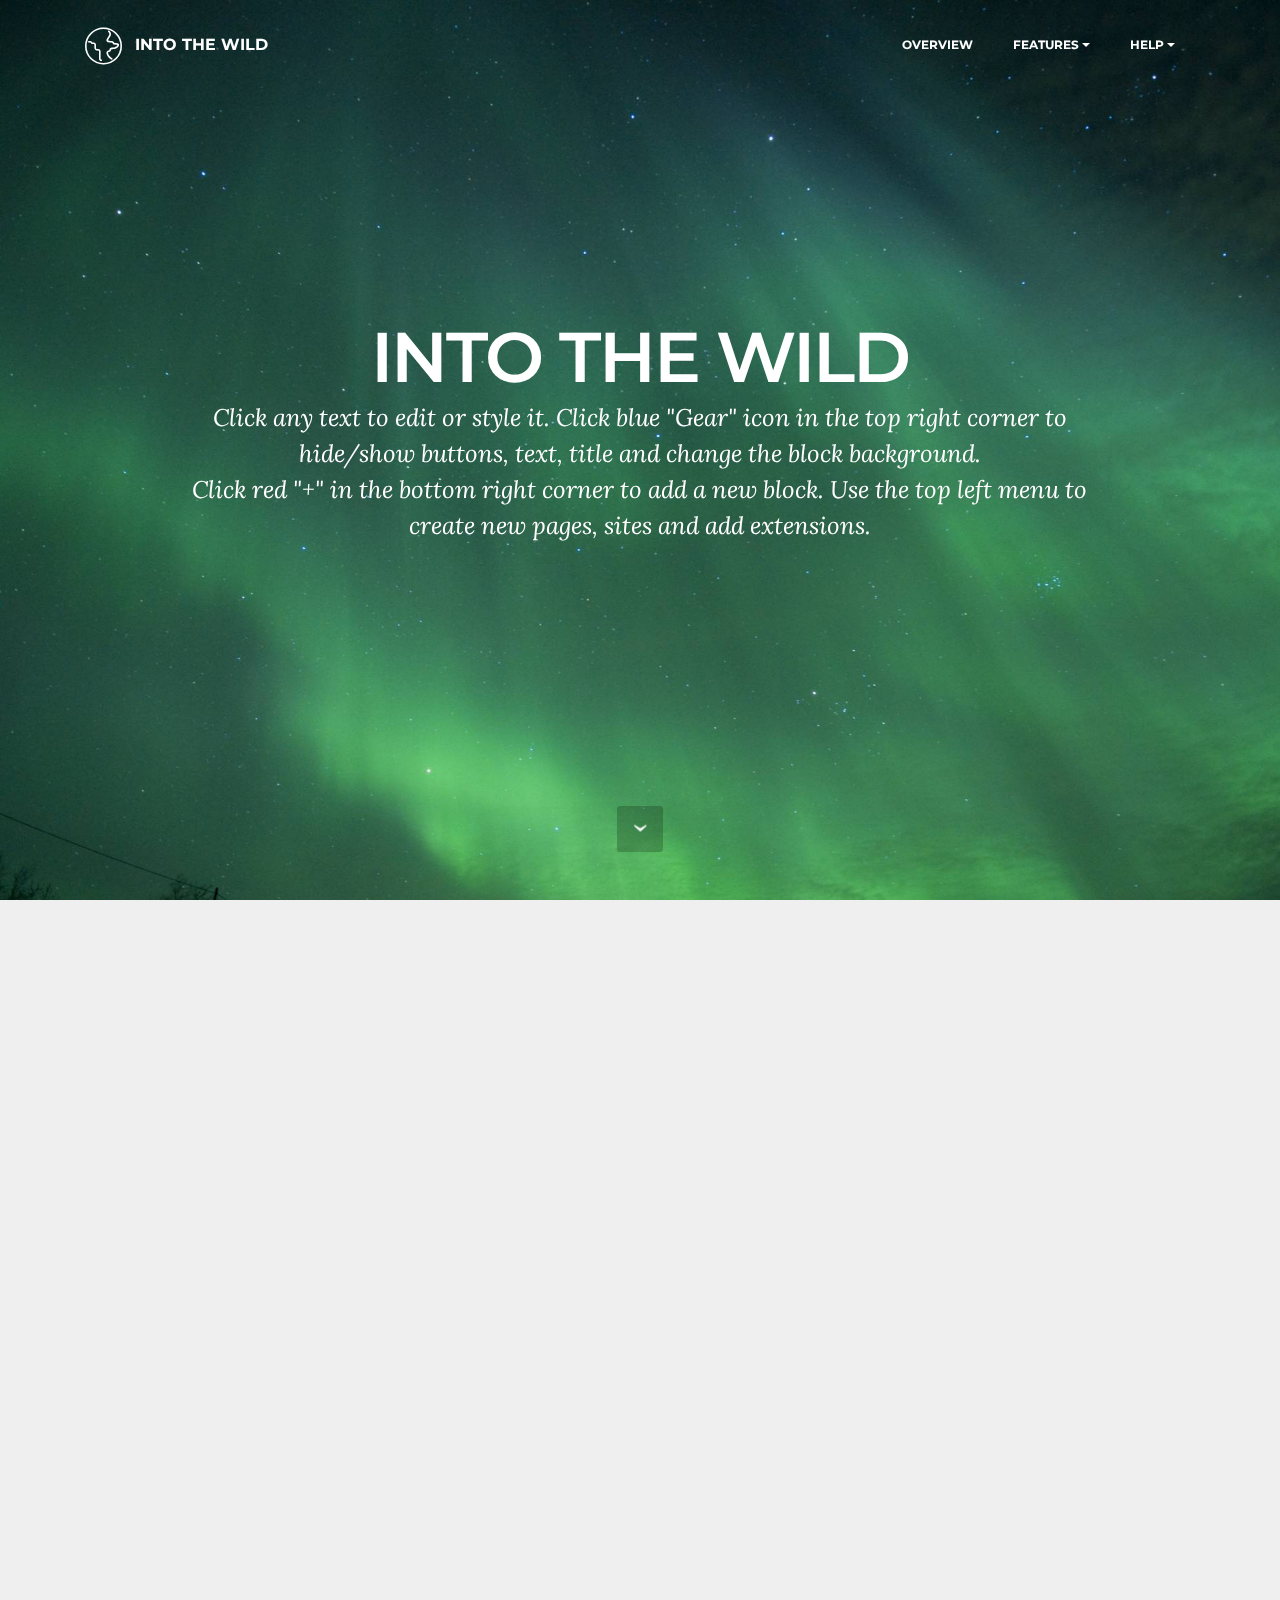
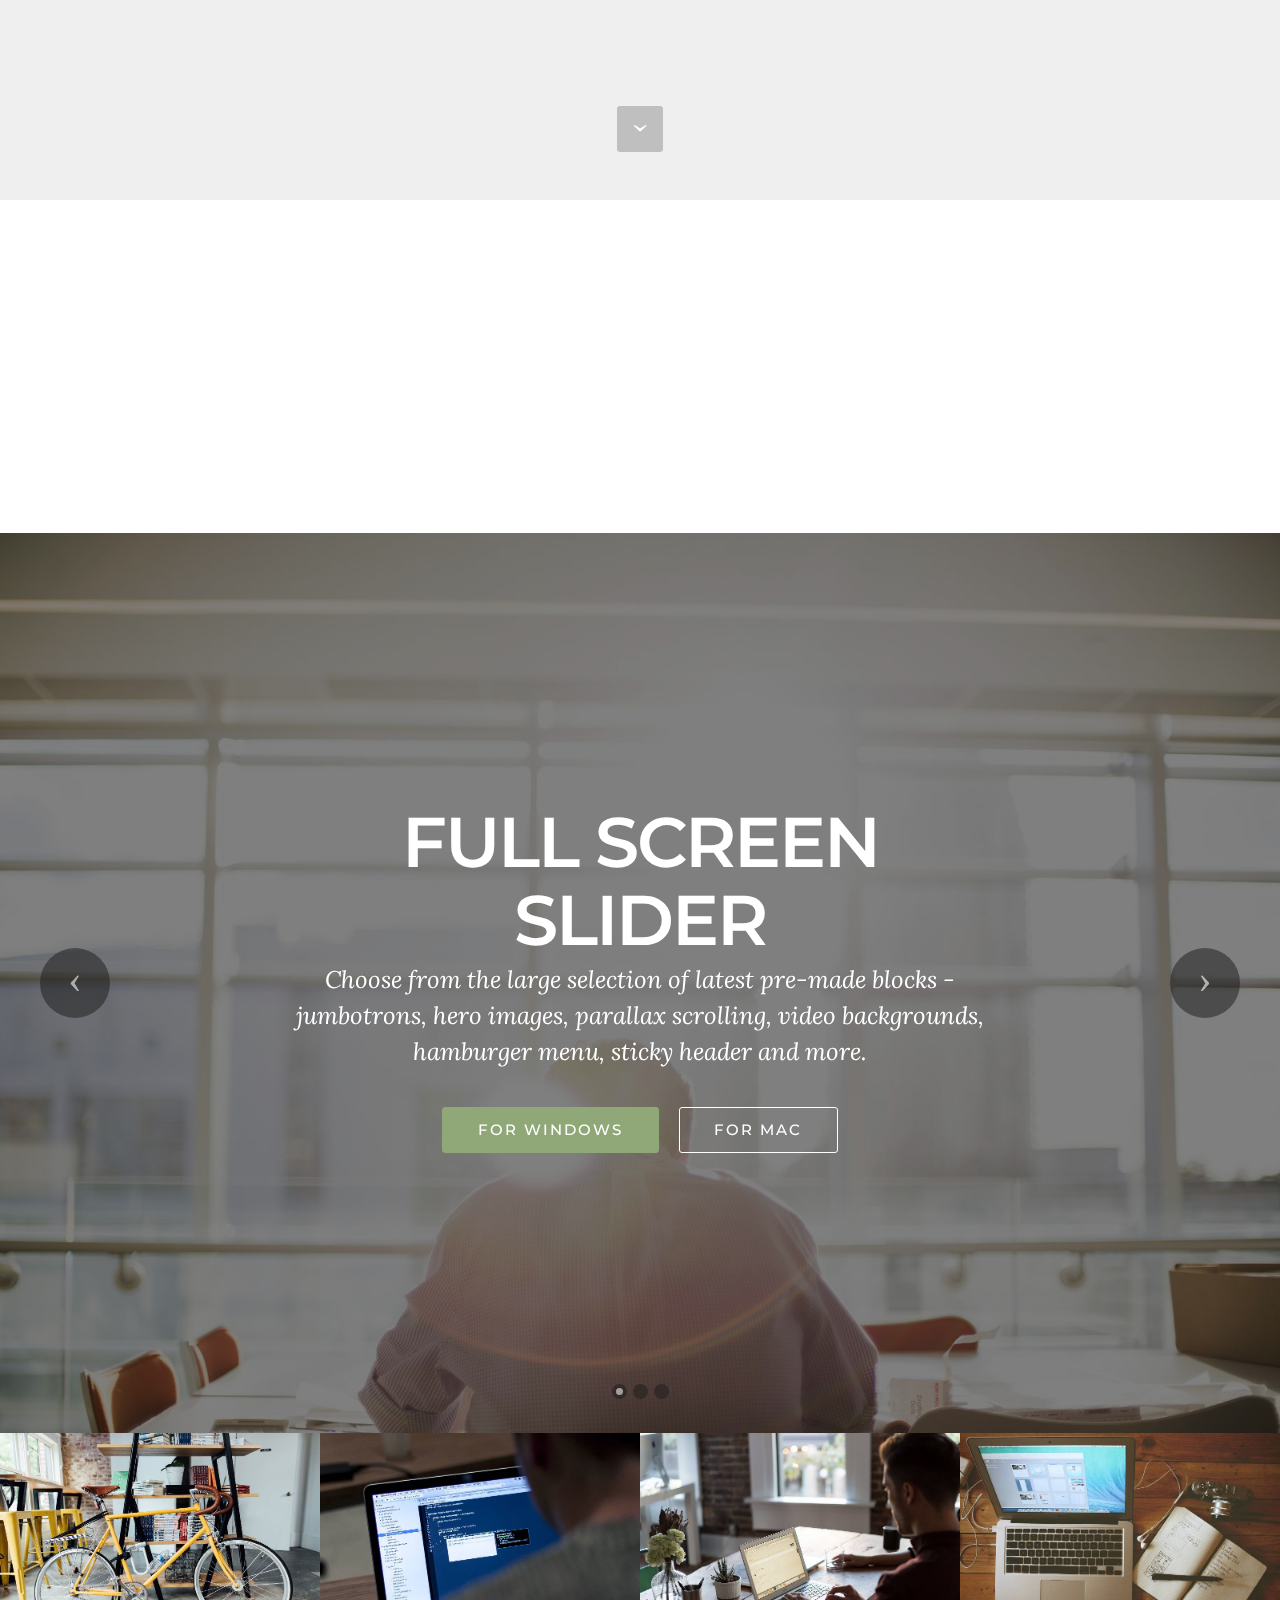
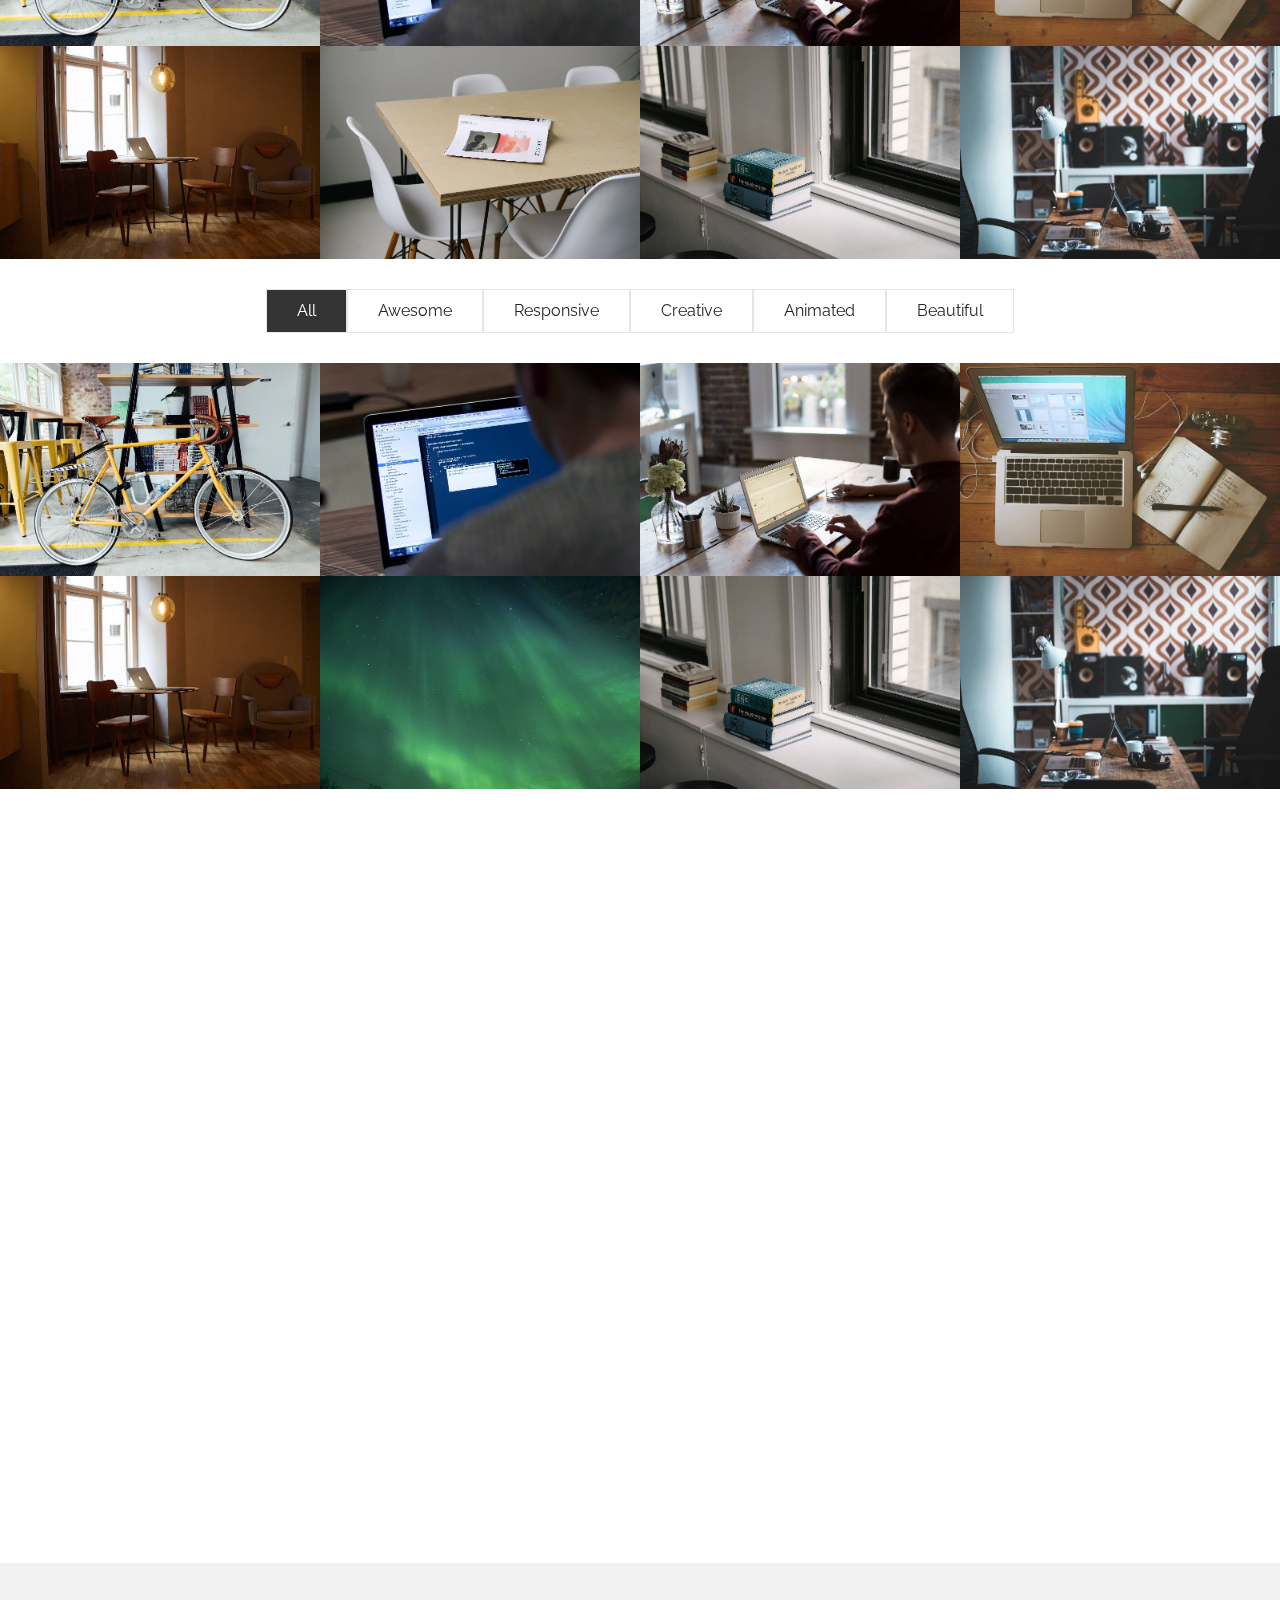
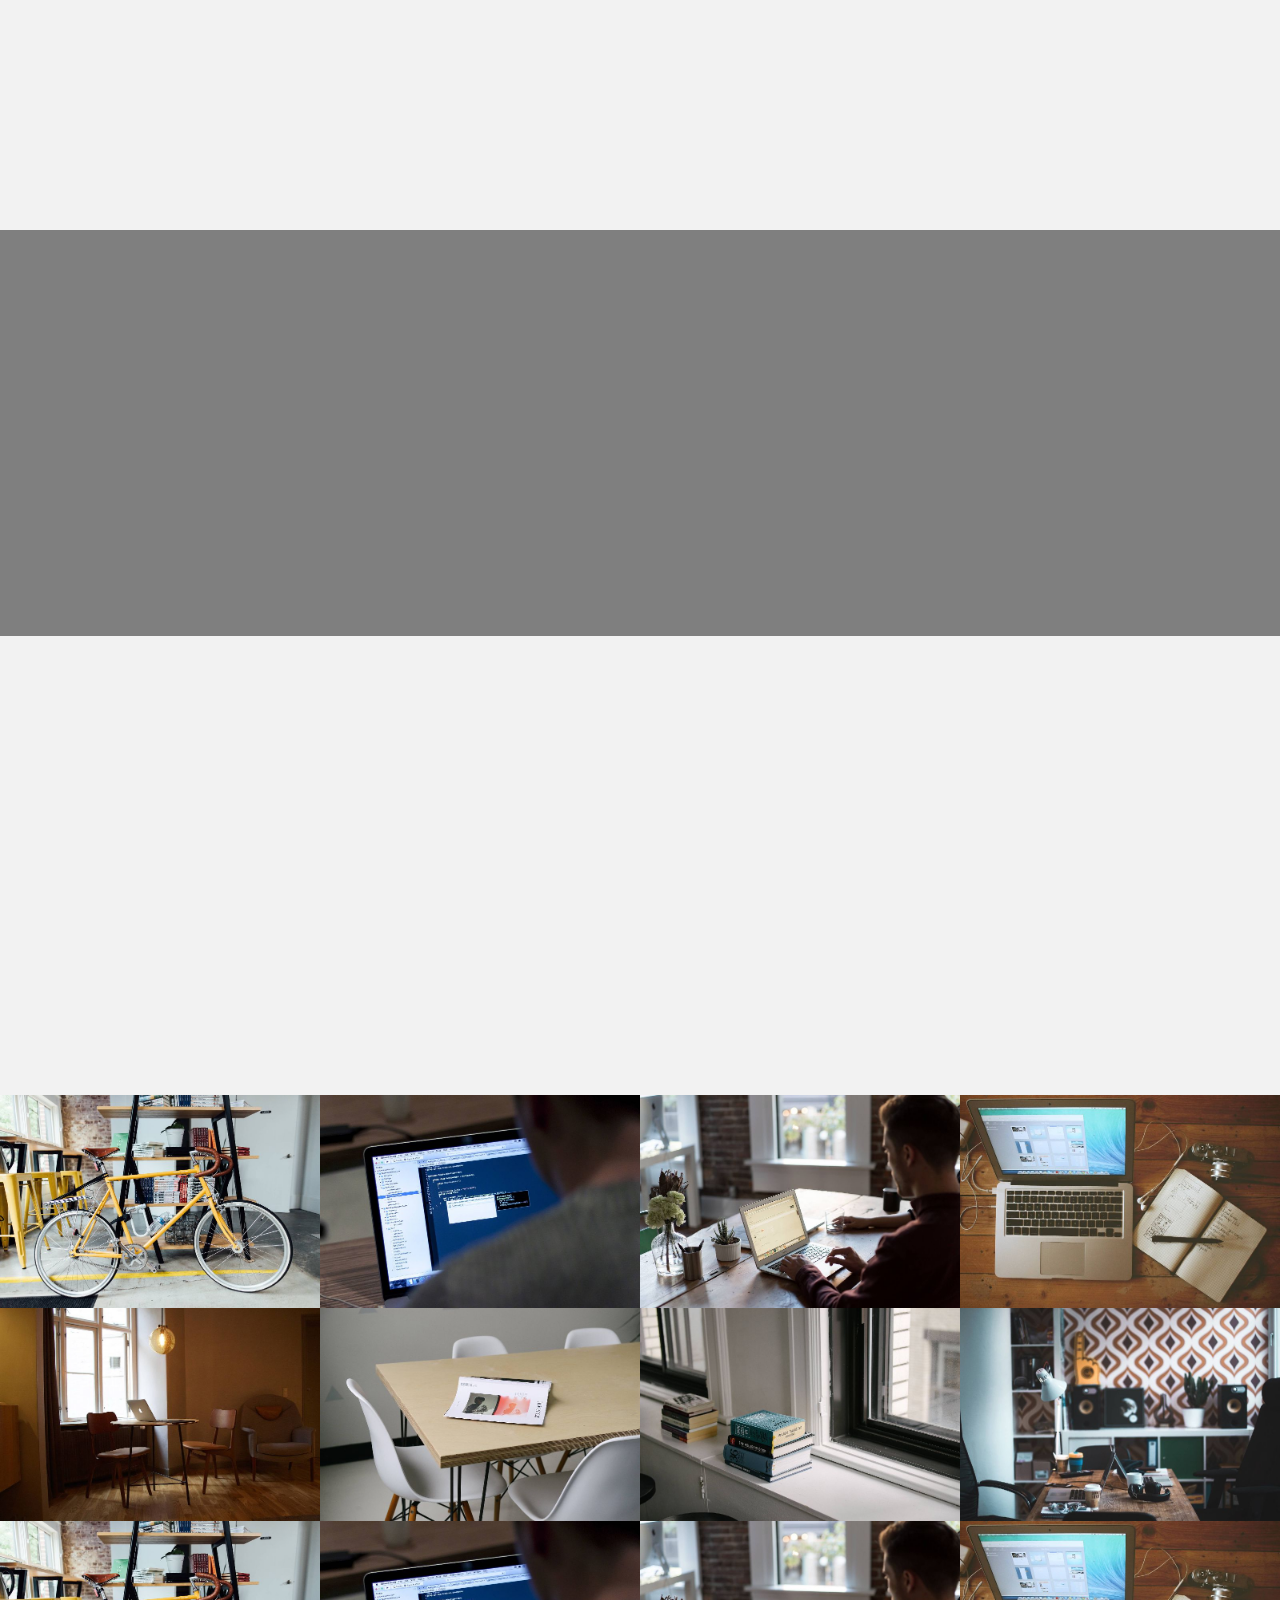
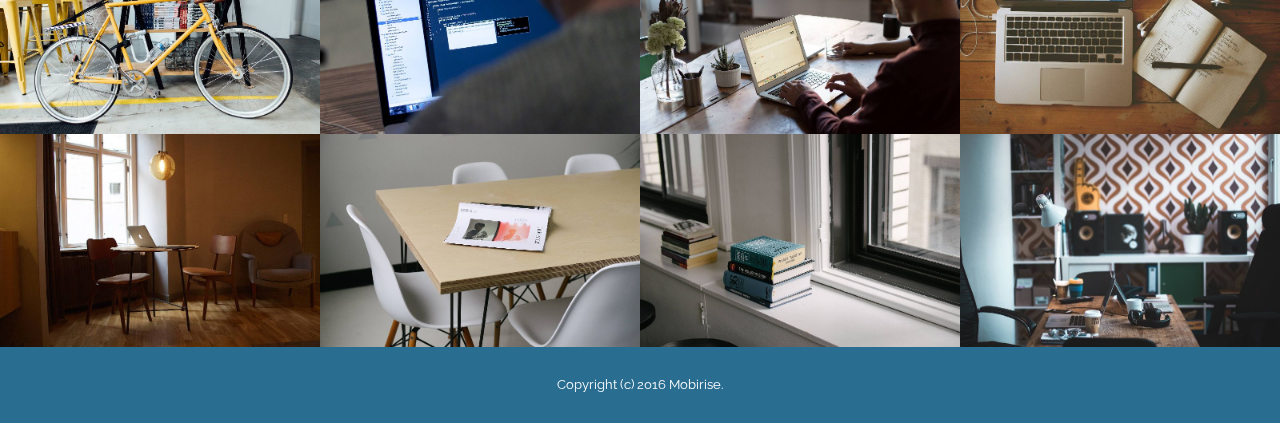
==== commit 4bd07618: "create github pages" ====
--- a/index.html
+++ b/index.html
@@ -6,7 +6,7 @@
   <meta http-equiv="X-UA-Compatible" content="IE=edge">
   <meta name="generator" content="Mobirise v3.12.1, mobirise.com">
   <meta name="viewport" content="width=device-width, initial-scale=1">
-  <link rel="shortcut icon" href="assets/images/mbr-192x128.jpg" type="image/x-icon">
+  <link rel="shortcut icon" href="assets/images/bdsc-2000x1328.jpg" type="image/x-icon">
   <meta name="description" content="">
   
   <link rel="stylesheet" href="https://fonts.googleapis.com/css?family=Lora:400,700,400italic,700italic&amp;subset=latin">
@@ -29,15 +29,15 @@
 <body>
 <section id="menu-0">
 
-    <nav class="navbar navbar-dropdown navbar-fixed-top">
+    <nav class="navbar navbar-dropdown bg-color transparent">
         <div class="container">
 
             <div class="mbr-table">
                 <div class="mbr-table-cell">
 
                     <div class="navbar-brand">
-                        <a href="https://mobirise.com" class="mbri-globe mbr-iconfont mbr-iconfont-menu navbar-logo"></a>
-                        <a class="navbar-caption" href="https://mobirise.com">INTO THE WILD</a>
+                        <a href="#top" class="mbri-globe mbr-iconfont mbr-iconfont-menu navbar-logo"></a>
+                        <a class="navbar-caption" href="index.html">INTO THE WILD</a>
                     </div>
 
                 </div>
@@ -60,7 +60,7 @@
 
 </section>
 
-<section class="engine"><a rel="external" href="https://mobirise.com">https://mobirise.com/</a></section><section class="mbr-section mbr-section-hero mbr-section-full mbr-parallax-background mbr-section-with-arrow mbr-after-navbar" id="header1-4" style="background-image: url(assets/images/bdsc-2000x1328.jpg);">
+<section class="engine"><a rel="external" href="https://mobirise.com">mobirise.com</a></section><section class="mbr-section mbr-section-hero mbr-section-full mbr-parallax-background mbr-section-with-arrow mbr-after-navbar" id="header1-4" style="background-image: url(assets/images/bdsc-2000x1328.jpg);">
 
     
 
@@ -516,7 +516,7 @@
         <div class="mbr-cards-col col-xs-12 col-lg-3" style="padding-top: 80px; padding-bottom: 80px;">
             <div class="container">
                 <div class="card cart-block">
-                    <div class="card-img"><a href="http://pan.baidu.com/s/1kV62d0N"><img src="assets/images/desktop1.jpg" class="card-img-top"></a></div>
+                    <div class="card-img"><a href="http://pan.baidu.com/s/1kV62d0N"><img src="assets/images/desktop0.jpg" class="card-img-top"></a></div>
                     <div class="card-block">
                         <h4 class="card-title">Responsive</h4>
                         <h5 class="card-subtitle">One of Bootstrap 4's big points</h5>
@@ -621,7 +621,291 @@
 
 </section>
 
-<footer class="mbr-small-footer mbr-section mbr-section-nopadding" id="footer1-k" style="background-color: rgb(50, 50, 50); padding-top: 1.75rem; padding-bottom: 1.75rem;">
+<section class="mbr-gallery mbr-section mbr-section-nopadding mbr-slider-carousel" id="gallery1-y" data-filter="false" style="background-color: rgb(255, 255, 255); padding-top: 0rem; padding-bottom: 0rem;">
+    <!-- Filter -->
+    
+
+    <!-- Gallery -->
+    <div class="mbr-gallery-row">
+        <div class=" mbr-gallery-layout-default">
+            <div>
+                <div>
+                    <div class="mbr-gallery-item mbr-gallery-item__mobirise3 mbr-gallery-item--p0" data-tags="Awesome" data-video-url="false">
+                        <div href="#lb-gallery1-y" data-slide-to="0" data-toggle="modal">
+                            
+                            
+
+                            <img alt="" src="assets/images/bike-small.jpg">
+                            
+                            <span class="icon-focus"></span>
+                            
+                        </div>
+                    </div><div class="mbr-gallery-item mbr-gallery-item__mobirise3 mbr-gallery-item--p0" data-tags="Responsive" data-video-url="false">
+                        <div href="#lb-gallery1-y" data-slide-to="1" data-toggle="modal">
+                            
+                            
+
+                            <img alt="" src="assets/images/code-man-small.jpg">
+                            
+                            <span class="icon-focus"></span>
+                            
+                        </div>
+                    </div><div class="mbr-gallery-item mbr-gallery-item__mobirise3 mbr-gallery-item--p0" data-tags="Creative" data-video-url="false">
+                        <div href="#lb-gallery1-y" data-slide-to="2" data-toggle="modal">
+                            
+                            
+
+                            <img alt="" src="assets/images/coworkers-small.jpg">
+                            
+                            <span class="icon-focus"></span>
+                            
+                        </div>
+                    </div><div class="mbr-gallery-item mbr-gallery-item__mobirise3 mbr-gallery-item--p0" data-tags="Animated" data-video-url="false">
+                        <div href="#lb-gallery1-y" data-slide-to="3" data-toggle="modal">
+                            
+                            
+
+                            <img alt="" src="assets/images/desktop-small.jpg">
+                            
+                            <span class="icon-focus"></span>
+                            
+                        </div>
+                    </div><div class="mbr-gallery-item mbr-gallery-item__mobirise3 mbr-gallery-item--p0" data-tags="Awesome" data-video-url="false">
+                        <div href="#lb-gallery1-y" data-slide-to="4" data-toggle="modal">
+                            
+                            
+
+                            <img alt="" src="assets/images/room-laptop-small.jpg">
+                            
+                            <span class="icon-focus"></span>
+                            
+                        </div>
+                    </div><div class="mbr-gallery-item mbr-gallery-item__mobirise3 mbr-gallery-item--p0" data-tags="Beautiful" data-video-url="false">
+                        <div href="#lb-gallery1-y" data-slide-to="5" data-toggle="modal">
+                            
+                            
+
+                            <img alt="" src="assets/images/table-small.jpg">
+                            
+                            <span class="icon-focus"></span>
+                            
+                        </div>
+                    </div><div class="mbr-gallery-item mbr-gallery-item__mobirise3 mbr-gallery-item--p0" data-tags="Responsive" data-video-url="false">
+                        <div href="#lb-gallery1-y" data-slide-to="6" data-toggle="modal">
+                            
+                            
+
+                            <img alt="" src="assets/images/windows-books-small.jpg">
+                            
+                            <span class="icon-focus"></span>
+                            
+                        </div>
+                    </div><div class="mbr-gallery-item mbr-gallery-item__mobirise3 mbr-gallery-item--p0" data-tags="Animated" data-video-url="false">
+                        <div href="#lb-gallery1-y" data-slide-to="7" data-toggle="modal">
+                            
+                            
+
+                            <img alt="" src="assets/images/working-area-small.jpg">
+                            
+                            <span class="icon-focus"></span>
+                            
+                        </div>
+                    </div>
+                </div>
+            </div>
+            <div class="clearfix"></div>
+        </div>
+    </div>
+
+    <!-- Lightbox -->
+    <div data-app-prevent-settings="" class="mbr-slider modal fade carousel slide" tabindex="-1" data-keyboard="true" data-interval="false" id="lb-gallery1-y">
+        <div class="modal-dialog">
+            <div class="modal-content">
+                <div class="modal-body">
+                    <ol class="carousel-indicators">
+                        <li data-app-prevent-settings="" data-target="#lb-gallery1-y" class=" active" data-slide-to="0"></li><li data-app-prevent-settings="" data-target="#lb-gallery1-y" data-slide-to="1"></li><li data-app-prevent-settings="" data-target="#lb-gallery1-y" data-slide-to="2"></li><li data-app-prevent-settings="" data-target="#lb-gallery1-y" data-slide-to="3"></li><li data-app-prevent-settings="" data-target="#lb-gallery1-y" data-slide-to="4"></li><li data-app-prevent-settings="" data-target="#lb-gallery1-y" data-slide-to="5"></li><li data-app-prevent-settings="" data-target="#lb-gallery1-y" data-slide-to="6"></li><li data-app-prevent-settings="" data-target="#lb-gallery1-y" data-slide-to="7"></li>
+                    </ol>
+                    <div class="carousel-inner">
+                        <div class="carousel-item active">
+                            <img alt="" src="assets/images/bike.jpg">
+                        </div><div class="carousel-item">
+                            <img alt="" src="assets/images/code-man.jpg">
+                        </div><div class="carousel-item">
+                            <img alt="" src="assets/images/coworkers.jpg">
+                        </div><div class="carousel-item">
+                            <img alt="" src="assets/images/desktop.jpg">
+                        </div><div class="carousel-item">
+                            <img alt="" src="assets/images/room-laptop.jpg">
+                        </div><div class="carousel-item">
+                            <img alt="" src="assets/images/table.jpg">
+                        </div><div class="carousel-item">
+                            <img alt="" src="assets/images/windows-books.jpg">
+                        </div><div class="carousel-item">
+                            <img alt="" src="assets/images/working-area.jpg">
+                        </div>
+                    </div>
+                    <a class="left carousel-control" role="button" data-slide="prev" href="#lb-gallery1-y">
+                        <span class="icon-prev" aria-hidden="true"></span>
+                        <span class="sr-only">Previous</span>
+                    </a>
+                    <a class="right carousel-control" role="button" data-slide="next" href="#lb-gallery1-y">
+                        <span class="icon-next" aria-hidden="true"></span>
+                        <span class="sr-only">Next</span>
+                    </a>
+
+                    <a class="close" href="#" role="button" data-dismiss="modal">
+                        <span aria-hidden="true">×</span>
+                        <span class="sr-only">Close</span>
+                    </a>
+                </div>
+            </div>
+        </div>
+    </div>
+</section>
+
+<section class="mbr-gallery mbr-section mbr-section-nopadding mbr-slider-carousel" id="gallery1-z" data-filter="false" style="background-color: rgb(255, 255, 255); padding-top: 0rem; padding-bottom: 0rem;">
+    <!-- Filter -->
+    
+
+    <!-- Gallery -->
+    <div class="mbr-gallery-row">
+        <div class=" mbr-gallery-layout-default">
+            <div>
+                <div>
+                    <div class="mbr-gallery-item mbr-gallery-item__mobirise3 mbr-gallery-item--p0" data-tags="Awesome" data-video-url="false">
+                        <div href="#lb-gallery1-z" data-slide-to="0" data-toggle="modal">
+                            
+                            
+
+                            <img alt="" src="assets/images/bike-small.jpg">
+                            
+                            <span class="icon-focus"></span>
+                            
+                        </div>
+                    </div><div class="mbr-gallery-item mbr-gallery-item__mobirise3 mbr-gallery-item--p0" data-tags="Responsive" data-video-url="false">
+                        <div href="#lb-gallery1-z" data-slide-to="1" data-toggle="modal">
+                            
+                            
+
+                            <img alt="" src="assets/images/code-man-small.jpg">
+                            
+                            <span class="icon-focus"></span>
+                            
+                        </div>
+                    </div><div class="mbr-gallery-item mbr-gallery-item__mobirise3 mbr-gallery-item--p0" data-tags="Creative" data-video-url="false">
+                        <div href="#lb-gallery1-z" data-slide-to="2" data-toggle="modal">
+                            
+                            
+
+                            <img alt="" src="assets/images/coworkers-small.jpg">
+                            
+                            <span class="icon-focus"></span>
+                            
+                        </div>
+                    </div><div class="mbr-gallery-item mbr-gallery-item__mobirise3 mbr-gallery-item--p0" data-tags="Animated" data-video-url="false">
+                        <div href="#lb-gallery1-z" data-slide-to="3" data-toggle="modal">
+                            
+                            
+
+                            <img alt="" src="assets/images/desktop-small.jpg">
+                            
+                            <span class="icon-focus"></span>
+                            
+                        </div>
+                    </div><div class="mbr-gallery-item mbr-gallery-item__mobirise3 mbr-gallery-item--p0" data-tags="Awesome" data-video-url="false">
+                        <div href="#lb-gallery1-z" data-slide-to="4" data-toggle="modal">
+                            
+                            
+
+                            <img alt="" src="assets/images/room-laptop-small.jpg">
+                            
+                            <span class="icon-focus"></span>
+                            
+                        </div>
+                    </div><div class="mbr-gallery-item mbr-gallery-item__mobirise3 mbr-gallery-item--p0" data-tags="Beautiful" data-video-url="false">
+                        <div href="#lb-gallery1-z" data-slide-to="5" data-toggle="modal">
+                            
+                            
+
+                            <img alt="" src="assets/images/table-small.jpg">
+                            
+                            <span class="icon-focus"></span>
+                            
+                        </div>
+                    </div><div class="mbr-gallery-item mbr-gallery-item__mobirise3 mbr-gallery-item--p0" data-tags="Responsive" data-video-url="false">
+                        <div href="#lb-gallery1-z" data-slide-to="6" data-toggle="modal">
+                            
+                            
+
+                            <img alt="" src="assets/images/windows-books-small.jpg">
+                            
+                            <span class="icon-focus"></span>
+                            
+                        </div>
+                    </div><div class="mbr-gallery-item mbr-gallery-item__mobirise3 mbr-gallery-item--p0" data-tags="Animated" data-video-url="false">
+                        <div href="#lb-gallery1-z" data-slide-to="7" data-toggle="modal">
+                            
+                            
+
+                            <img alt="" src="assets/images/working-area-small.jpg">
+                            
+                            <span class="icon-focus"></span>
+                            
+                        </div>
+                    </div>
+                </div>
+            </div>
+            <div class="clearfix"></div>
+        </div>
+    </div>
+
+    <!-- Lightbox -->
+    <div data-app-prevent-settings="" class="mbr-slider modal fade carousel slide" tabindex="-1" data-keyboard="true" data-interval="false" id="lb-gallery1-z">
+        <div class="modal-dialog">
+            <div class="modal-content">
+                <div class="modal-body">
+                    <ol class="carousel-indicators">
+                        <li data-app-prevent-settings="" data-target="#lb-gallery1-z" class=" active" data-slide-to="0"></li><li data-app-prevent-settings="" data-target="#lb-gallery1-z" data-slide-to="1"></li><li data-app-prevent-settings="" data-target="#lb-gallery1-z" data-slide-to="2"></li><li data-app-prevent-settings="" data-target="#lb-gallery1-z" data-slide-to="3"></li><li data-app-prevent-settings="" data-target="#lb-gallery1-z" data-slide-to="4"></li><li data-app-prevent-settings="" data-target="#lb-gallery1-z" data-slide-to="5"></li><li data-app-prevent-settings="" data-target="#lb-gallery1-z" data-slide-to="6"></li><li data-app-prevent-settings="" data-target="#lb-gallery1-z" data-slide-to="7"></li>
+                    </ol>
+                    <div class="carousel-inner">
+                        <div class="carousel-item active">
+                            <img alt="" src="assets/images/bike.jpg">
+                        </div><div class="carousel-item">
+                            <img alt="" src="assets/images/code-man.jpg">
+                        </div><div class="carousel-item">
+                            <img alt="" src="assets/images/coworkers.jpg">
+                        </div><div class="carousel-item">
+                            <img alt="" src="assets/images/desktop.jpg">
+                        </div><div class="carousel-item">
+                            <img alt="" src="assets/images/room-laptop.jpg">
+                        </div><div class="carousel-item">
+                            <img alt="" src="assets/images/table.jpg">
+                        </div><div class="carousel-item">
+                            <img alt="" src="assets/images/windows-books.jpg">
+                        </div><div class="carousel-item">
+                            <img alt="" src="assets/images/working-area.jpg">
+                        </div>
+                    </div>
+                    <a class="left carousel-control" role="button" data-slide="prev" href="#lb-gallery1-z">
+                        <span class="icon-prev" aria-hidden="true"></span>
+                        <span class="sr-only">Previous</span>
+                    </a>
+                    <a class="right carousel-control" role="button" data-slide="next" href="#lb-gallery1-z">
+                        <span class="icon-next" aria-hidden="true"></span>
+                        <span class="sr-only">Next</span>
+                    </a>
+
+                    <a class="close" href="#" role="button" data-dismiss="modal">
+                        <span aria-hidden="true">×</span>
+                        <span class="sr-only">Close</span>
+                    </a>
+                </div>
+            </div>
+        </div>
+    </div>
+</section>
+
+<footer class="mbr-small-footer mbr-section mbr-section-nopadding" id="footer1-k" style="background-color: rgb(41, 109, 145); padding-top: 1.75rem; padding-bottom: 1.75rem;">
     
     <div class="container">
         <p class="text-xs-center">Copyright (c) 2016 Mobirise.</p>
--- a/assets/mobirise/css/mbr-additional.css
+++ b/assets/mobirise/css/mbr-additional.css
@@ -441,19 +441,19 @@
 }
 #menu-0 .link[aria-expanded="true"],
 #menu-0 .dropdown-menu {
-  background: #0e0e0e;
+  background: #648286;
 }
 #menu-0 .nav-dropdown-sm .link:focus,
 #menu-0 .nav-dropdown-sm .link:hover,
 #menu-0 .nav-dropdown-sm .dropdown-item:focus,
 #menu-0 .nav-dropdown-sm .dropdown-item:hover {
-  background: #202020!important;
+  background: #759498!important;
 }
 #menu-0 .navbar,
 #menu-0 .nav-dropdown-sm,
 #menu-0 .nav-dropdown-sm .link[aria-expanded="true"],
 #menu-0 .nav-dropdown-sm .dropdown-menu {
-  background: #282828;
+  background: #7e9b9f;
 }
 #menu-0 .bg-color.transparent .link {
   color: #ffffff;
@@ -498,3 +498,161 @@
 #msg-box3-j p {
   color: #000;
 }
+#footer1-k P {
+  color: #ffffff;
+}
+
+#msg-box1-t H2 {
+  color: #ffffff;
+}
+#menu-l .hide-buttons .nav-btn {
+  display: none !important;
+}
+#menu-l .navbar-caption {
+  color: #ffffff;
+}
+#menu-l .navbar-toggler {
+  color: #ffffff;
+}
+#menu-l .link,
+#menu-l .dropdown-item {
+  color: #ffffff;
+  font-family: 'Montserrat', sans-serif;
+}
+#menu-l .link {
+  font-size: 0.75rem;
+}
+#menu-l .dropdown-item,
+#menu-l .nav-dropdown-sm .link {
+  font-size: 0.812rem;
+}
+#menu-l .link:hover,
+#menu-l .dropdown-item:hover,
+#menu-l .link:focus,
+#menu-l .dropdown-item:focus {
+  color: #7e9b9f;
+}
+#menu-l .link[aria-expanded="true"],
+#menu-l .dropdown-menu {
+  background: #648286;
+}
+#menu-l .nav-dropdown-sm .link:focus,
+#menu-l .nav-dropdown-sm .link:hover,
+#menu-l .nav-dropdown-sm .dropdown-item:focus,
+#menu-l .nav-dropdown-sm .dropdown-item:hover {
+  background: #759498!important;
+}
+#menu-l .navbar,
+#menu-l .nav-dropdown-sm,
+#menu-l .nav-dropdown-sm .link[aria-expanded="true"],
+#menu-l .nav-dropdown-sm .dropdown-menu {
+  background: #7e9b9f;
+}
+#menu-l .bg-color.transparent .link {
+  color: #ffffff;
+  transition: none;
+}
+#menu-l .bg-color.transparent.opened .link {
+  transition: color 0.2s ease-in-out;
+}
+#menu-l .bg-color.transparent.opened .link:hover,
+#menu-l .bg-color.transparent.opened .link:focus {
+  color: #7e9b9f;
+}
+#menu-l .link[aria-expanded="true"],
+#menu-l .dropdown-item[aria-expanded="true"] {
+  color: #7e9b9f!important;
+}
+#menu-l.mbr-navbar--stuck .mbr-navbar__section {
+  background: #2c2c2c;
+}
+#menu-l .mbr-navbar__hamburger {
+  color: #ffffff;
+}
+#menu-l .close-icon::before,
+#menu-l .close-icon::after {
+  background-color: #ffffff;
+}
+#social-buttons3-p .mbr-section-title,
+#social-buttons3-p .btn-social {
+  color: #fff;
+}
+#social-buttons3-p .mbr-section-title {
+  font-size: 25px;
+  text-align: center;
+}
+
+#msg-box1-x H2 {
+  color: #ffffff;
+}
+#menu-u .hide-buttons .nav-btn {
+  display: none !important;
+}
+#menu-u .navbar-caption {
+  color: #ffffff;
+}
+#menu-u .navbar-toggler {
+  color: #ffffff;
+}
+#menu-u .link,
+#menu-u .dropdown-item {
+  color: #ffffff;
+  font-family: 'Montserrat', sans-serif;
+}
+#menu-u .link {
+  font-size: 0.75rem;
+}
+#menu-u .dropdown-item,
+#menu-u .nav-dropdown-sm .link {
+  font-size: 0.812rem;
+}
+#menu-u .link:hover,
+#menu-u .dropdown-item:hover,
+#menu-u .link:focus,
+#menu-u .dropdown-item:focus {
+  color: #7e9b9f;
+}
+#menu-u .link[aria-expanded="true"],
+#menu-u .dropdown-menu {
+  background: #648286;
+}
+#menu-u .nav-dropdown-sm .link:focus,
+#menu-u .nav-dropdown-sm .link:hover,
+#menu-u .nav-dropdown-sm .dropdown-item:focus,
+#menu-u .nav-dropdown-sm .dropdown-item:hover {
+  background: #759498!important;
+}
+#menu-u .navbar,
+#menu-u .nav-dropdown-sm,
+#menu-u .nav-dropdown-sm .link[aria-expanded="true"],
+#menu-u .nav-dropdown-sm .dropdown-menu {
+  background: #7e9b9f;
+}
+#menu-u .bg-color.transparent .link {
+  color: #ffffff;
+  transition: none;
+}
+#menu-u .bg-color.transparent.opened .link {
+  transition: color 0.2s ease-in-out;
+}
+#menu-u .bg-color.transparent.opened .link:hover,
+#menu-u .bg-color.transparent.opened .link:focus {
+  color: #7e9b9f;
+}
+#menu-u .link[aria-expanded="true"],
+#menu-u .dropdown-item[aria-expanded="true"] {
+  color: #7e9b9f!important;
+}
+#menu-u.mbr-navbar--stuck .mbr-navbar__section {
+  background: #2c2c2c;
+}
+#menu-u .mbr-navbar__hamburger {
+  color: #ffffff;
+}
+#menu-u .close-icon::before,
+#menu-u .close-icon::after {
+  background-color: #ffffff;
+}
+#footer1-v P {
+  color: #ffffff;
+}
